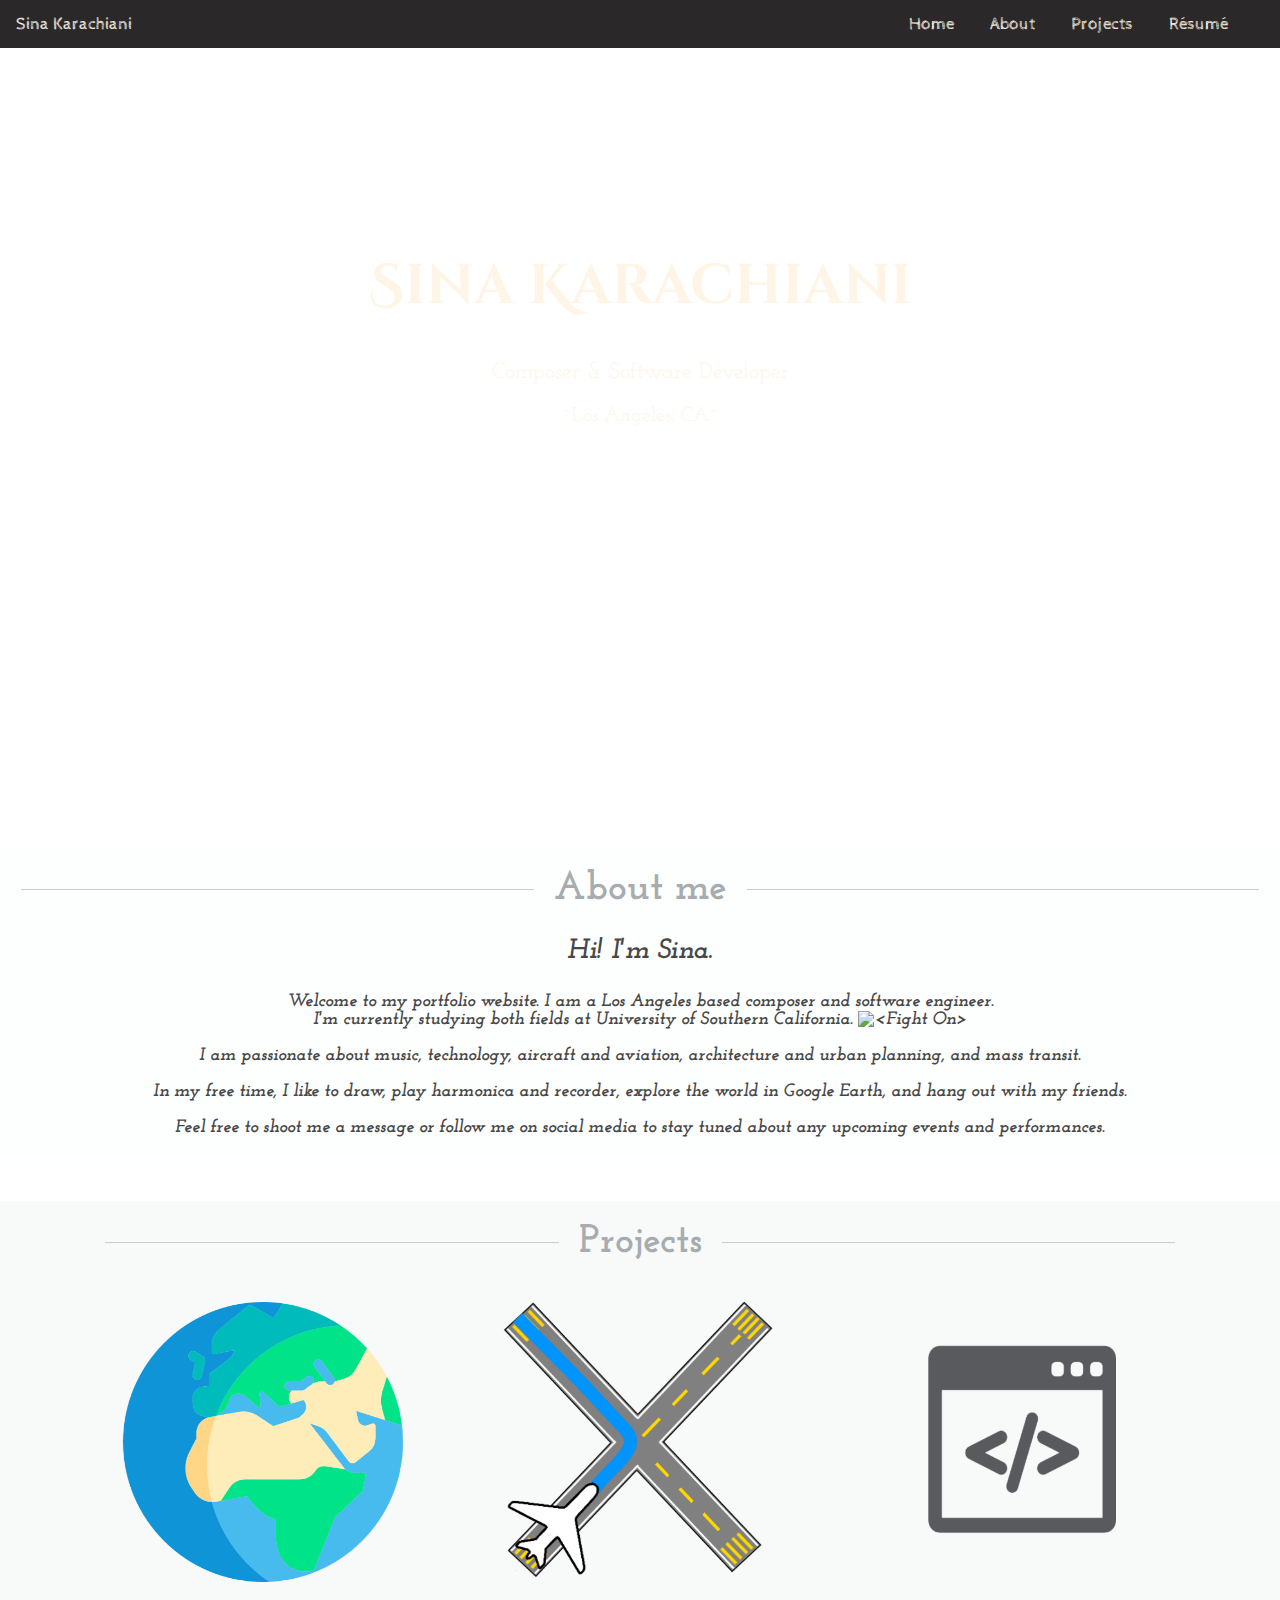
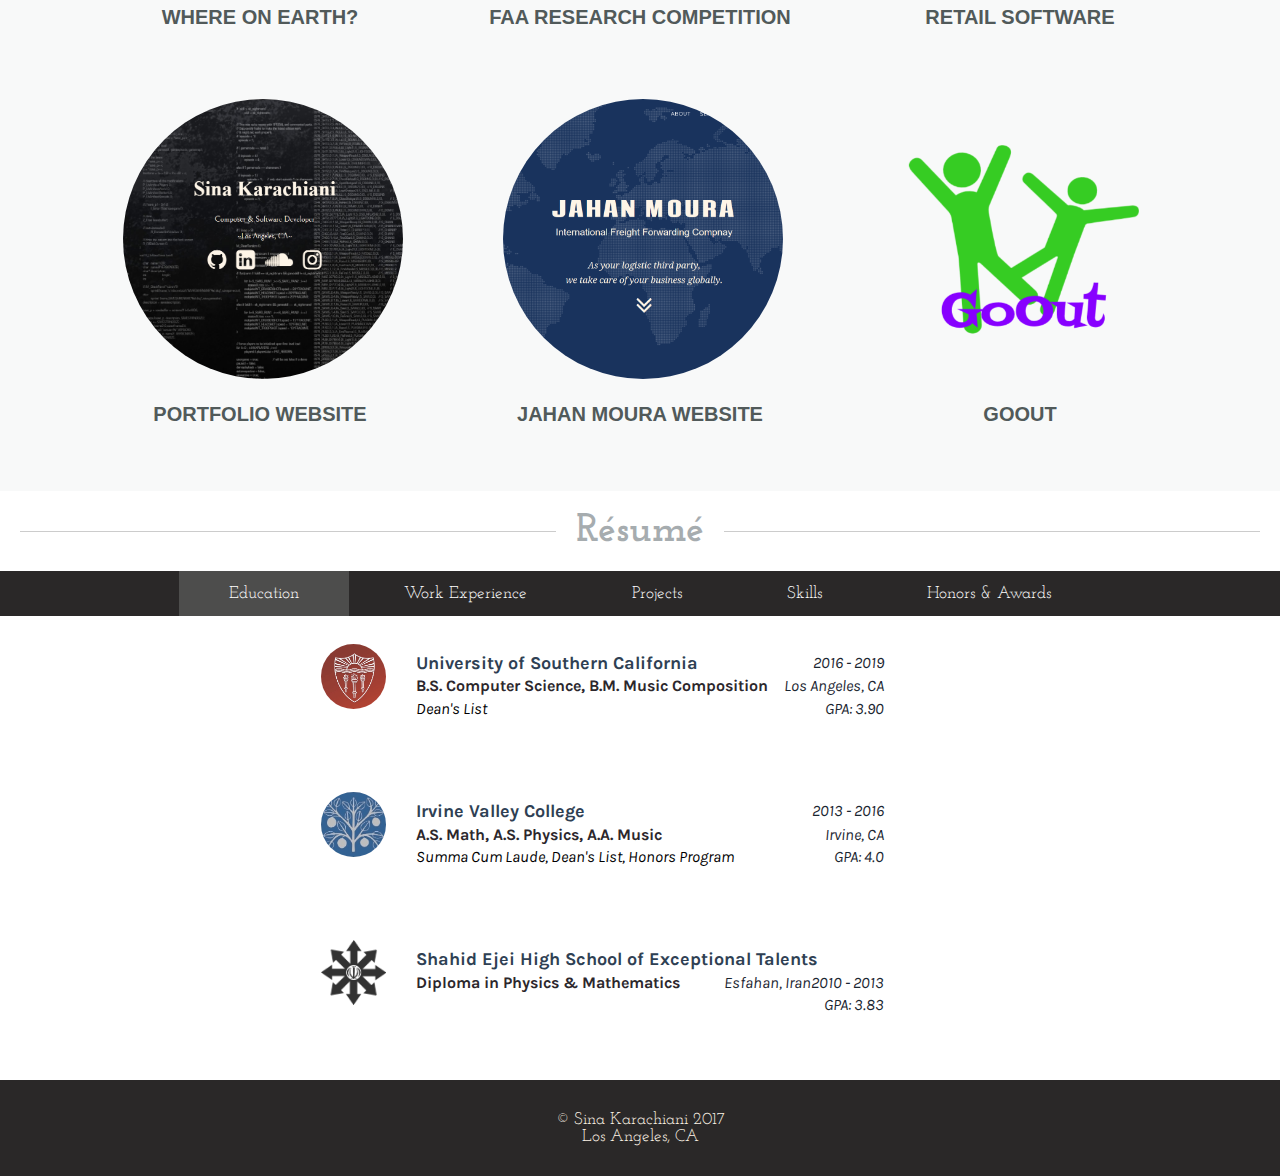
==== index.html @ 31c9e208 "bug fix" ====
<!DOCTYPE html>
<html>

<head>
    <title>Sina Karachiani</title>
    <meta charset="utf-8">
    <link rel="stylesheet" href="assets/bootstrap/css/bootstrap-grid.min.css">
    <link rel="stylesheet" href="assets/css/style.css" />
    <!-- <link rel="stylesheet" href="assets/css/resume.css" /> -->
    <link rel="shortcut icon" href="assets/images/code.ico" />
    <link rel="stylesheet" href="assets/font-awesome/css/font-awesome.min.css">
    <link href="https://fonts.googleapis.com/css?family=Bellefair|Slabo+27px|Karla|Cabin+Sketch|Josefin+Slab|Stardos+Stencil|Cinzel+Decorative" rel="stylesheet">
    <meta name="viewport" content="width=device-width, height=device-height, initial-scale=1">
</head>
<!-- ========================================= Body ============================================ -->
<!-- <script>
function constructionAlert() {
    alert("Hello, thank you for visiting my websit.\nPlease note that this website is still under construction and some features and links are not functional yet, and some contents are missing.");
}
 constructionAlert();
</script> -->

<body>
    <header id="top">
        <!-- Nav Bar -->
        <div class="navbar" id="myTopnav">
            <a href="javascript:void(0);" style="font-size:15px;" class="icon" onclick="hideNavbar">&#9776;</a>
            <!-- Left  -->
            <div class="leftNav">
                <span id="name" style="font-family: 'cabin Sketch', 'Bellefair'"; font-size: 18px; margin-right: 25px;">Sina Karachiani</span>
                <a href="https://github.com/karachia" target="_blank">
                    <i class="fa fa-github" aria-hidden="true"></i>
                </a>
                <a href="https://www.linkedin.com/in/sina-karachiani-5b9b8593/" target="_blank">
                    <i class="fa fa-linkedin-square" aria-hidden="true"></i>
                </a>
                <a href="https://soundcloud.com/sinakarachiani" target="_blank">
                    <i class="fa fa-soundcloud" aria-hidden="true"></i>
                </a>
                <a href="https://www.instagram.com/sina_karachiani/" target="_blank">
                    <i class="fa fa-instagram" aria-hidden="true" style="margin-right: 12px;"></i>
                </a>
            </div>
            <!-- right -->
            <div class="rightNav">
                <a class="transtion" href="#top">Home</a>
                <a class="transtion" href="#about">About</a>
                <!-- <a href="#music">Music</a> -->
                <a class="transtion" href="#projects">Projects</a>
                <a class="transtion" href="#resume">Résumé</a>
                <!-- <a class="transtion" href="#contact">Contact</a> -->
            </div>
        </div>
    </header>
    <!-- Home and the large image -->
    <!-- <section id="home"> -->
    <div class="hero-image" id="home">
        <div class="hero-text">
            <h1 style="font-size:56px; font-family: 'Cinzel Decorative', 'Stardos Stencil', 'serif';">Sina Karachiani</h1>
            <p style="font-size:22px;">Composer &amp; Software Developer</p>
            <p>~Los Angeles, CA~</p>
            <!-- links to other websites -->
            <p>
                <div id="links">
                    <a href="https://github.com/karachia" target="_blank">
                        <i class="fa fa-github" aria-hidden="true"></i>
                    </a>
                    <a href="https://www.linkedin.com/in/sina-karachiani-5b9b8593/" target="_blank">
                        <i class="fa fa-linkedin-square" aria-hidden="true"></i>
                    </a>
                    <a href="https://soundcloud.com/sinakarachiani" target="_blank">
                        <i class="fa fa-soundcloud" aria-hidden="true"></i>
                    </a>
                    <a href="https://www.instagram.com/sina_karachiani/" target="_blank">
                        <i class="fa fa-instagram" aria-hidden="true"></i>
                    </a>
                </div>
            </p>
        </div>
    </div>
    <!-- </section> -->
    <div class="main">
        <!-- ========================== About me =========================== -->
        <section id="about">
            <div id="aboutBody">
                <h2 class="has-lines section">About me</h2>
                <p style="font-size: 28px;">Hi! I'm Sina.</p>
                <p>Welcome to my portfolio website. I am a Los Angeles based composer and software engineer.
                    <br /> I'm currently studying both fields at University of Southern California.
                    <img src="assets/images/victory.png" alt="<Fight On>" height="36" width="36"> </p>
                <p>I am passionate about music, technology, aircraft and aviation, architecture and urban planning, and mass transit. </p>
                <p>In my free time, I like to draw, play harmonica and recorder, explore the world in Google Earth, and hang out with my friends.</p>
                <p>Feel free to shoot me a message or follow me on social media to stay tuned about any upcoming events and performances.</p>
            </div>
        </section>
        <!-- ==================== projects ======================= -->
       <section id="projects">
            <div class="container">       
                <h2 class="has-lines section">Projects</h2>
                <div class="row">
                    <div class="col">
                        <figure class="projImgEffect size" onclick="on('whereOnEarth')">
                            <img src="assets/images/projects/big-earth.png" alt="sample5" height="280" width="280">
                            <figcaption>
                                <h3>website<span>Click for More Details</span></h3>
                            </figcaption>
                        </figure>
                        <p class="project-caption">Where on Earth?</p>
                    </div>
                    <div class="col">
                        <figure class="projImgEffect col size" onclick="on('FAA')">
                            <img src="assets/images/projects/faa.png" alt="sample5" height="280" width="280">
                            <figcaption>
                                <h3>research &amp;<br> Desktop APP<span>Click for More Details</span></h3>
                            </figcaption>
                        </figure>
                        <p class="project-caption">FAA Research Competition</p>
                    </div>
                    <div class="col">
                        <figure class="projImgEffect col size" onclick="on('retail')">
                            <img src="assets/images/projects/software.png" alt="sample5" height="280" width="280" style="border-radius: 50%;">
                            <figcaption>
                                <h3>Desktop App<span>Click for More Details</span></h3>
                            </figcaption>
                        </figure>
                        <p class="project-caption">Retail Software</p>
                    </div>
                </div>
                <div class="row">
                    <div class="col">
                        <figure class="projImgEffect col size" onclick="on('portfolio')">
                            <img src="assets/images/projects/website-square.png" alt="sample5" height="280" width="280" style="border-radius: 50%;">
                            <figcaption>
                                <h3>Website <span>Click for More Details</span></h3>
                            </figcaption>
                        </figure>
                        <p class="project-caption">Portfolio Website</p>
                    </div>
                    <div class="col">
                        <figure class="projImgEffect col size" onclick="on('jahanM')">
                            <img src="assets/images/projects/JM.png" height="280" width="280" style="border-radius: 50%;">
                            <figcaption>
                                <h3>Responsive Website<span>Click for More Details</span></h3>
                            </figcaption>
                        </figure>
                        <p class="project-caption">Jahan Moura Website</p>
                    </div>
                    <div class="col">
                        <figure class="projImgEffect col size" onclick="on('goout')">
                            <img src="assets/images/projects/goout.png"  height="280" width="280">
                            <figcaption>
                                <h3>Mobile App<br>(cross-platform)<span>Click for More Details</span></h3>
                            </figcaption>
                        </figure>
                        <p class="project-caption">GoOut</p>
                    </div>
                </div>
            </div>
        </section>
    </div>
    <!-- ========================== resume =============================== -->
    <section id="resume">
        <h2 class="has-lines section">Résumé</h2>
        <div class="tab">
            <button id="defaultOpen", class="tablinks" style="font-family: 'Josefin Slab'" onclick="openTab(event, 'education')">Education</button>
            <button class="tablinks" onclick="openTab(event, 'work')">Work Experience</button>
            <!--  <button class="tablinks" onclick="openTab(event, 'volunteer')">Volunteer work</button> -->
            <button class="tablinks" onclick="openTab(event, 'resProject')">Projects</button>
            <button class="tablinks" onclick="openTab(event, 'skills')">Skills</button>
            <button class="tablinks" onclick="openTab(event, 'honors')">Honors &amp; Awards</button>
        </div>
        <div class="main">
            <!-- .................... Education .......................... -->
            <div id="education" class="tabcontent">
                <div class="subContent">
                    <a target="_blank" href="http://usc.edu"><img class="logo" src="assets/images/usc.png"></a>
                    <p>
                        <span class="schoolName"><b>University of Southern California</b></span>
                        <span class="right black"><i class="fa fa-calendar" aria-hidden="true"></i> <i>2016 - 2019</i></span>
                        <br/>
                        <span class="degree"><b>B.S. Computer Science, B.M. Music Composition</b></span>
                        <span class="right black"><i class="fa fa-map-marker" aria-hidden="true"></i> <i>Los Angeles, CA</i></span>
                        <br/>
                        <i><span class="info">Dean's List<span class="right black">GPA: 3.90</span></span></i>
                    </p>
                </div>
                <div class="subContent">
                    <a target="_blank" href="http://ivc.edu"><img class="logo" src="assets/images/ivc.png"></a>
                    <p>
                        <span class="schoolName"><b>Irvine Valley College</b></span>
                        <span class="right black"><i class="fa fa-calendar" aria-hidden="true"></i> <i>2013 - 2016</i></span>
                        <br/>
                        <span class="degree"><b>A.S. Math, A.S. Physics, A.A. Music</b></span>
                        <span class="right black"><i class="fa fa-map-marker" aria-hidden="true"></i> <i>Irvine, CA</i></span>
                        <br/>
                        <i><span class="info">Summa Cum Laude, Dean's List, Honors Program<span class="right black">GPA: 4.0</span></span></i>
                    </p>
                </div>
                <div class="subContent">
                    <img class="logo" src="assets/images/nodet.png">
                    <span class="schoolName"><b>Shahid Ejei High School of Exceptional Talents</b></span>
                    <span class="right black"><i class="fa fa-calendar" aria-hidden="true"></i> <i>2010 - 2013</i></span>
                    <br/>
                    <span class="degree"><b>Diploma in Physics &amp; Mathematics</b></span>
                    <span class="right black"><i class="fa fa-map-marker" aria-hidden="true"></i> <i>Esfahan, Iran</i></span>
                    <br/>
                    <i><span class="info"><span class="right black">GPA: 3.83</span></span></i>
                    </p>
                </div>
            </div>
            <!-- ..................... work experience .....................  -->
            <div id="work" class="tabcontent">
                <div class="subContent">
                    <a target="_blank" href="https://www.cs.usc.edu/"><img class="logo" src="assets/images/cs.png"></a>
                    <p>
                        <span class="workTitle"><b>Data Structures Undergraduate TA</b></span>
                        <span class="right"><i class="fa fa-calendar" aria-hidden="true"></i> <i>Spring 2018</i></span>
                        <br/>
                        <span class="degree"><b>USC Viterbi Department of Computer Science</b></span>
                        <span class="right"><i class="fa fa-map-marker" aria-hidden="true"></i> <i>Los Angeles, CA</i></span>
                        <br/>
                        <br/>
                        <i><span class="info">I am responsible for helping students during the labs and office hours, lab checks and grading assignments in our undergraduate Data Structures course (CSCI 104).</span></i>
                        <p>
                            <span class="tech">Skills: &nbsp; &nbsp;</span>
                            <!-- <br/> -->
                            <span class="skill">Teaching</span><span class="skill">Problem Solving</span>
                    </p>
                </div>

                <div class="subContent">
                    <a target="_blank" href="https://itservices.usc.edu/"><img class="logo" src="assets/images/its.png"></a>
                    <p>
                        <span class="workTitle"><b>Application Deployment Engineer</b></span>
                        <span class="right"><i class="fa fa-calendar" aria-hidden="true"></i> <i>Jan. 2017 - Present</i></span>
                        <br/>
                        <span class="degree"><b>USC Information Technology Services</b></span>
                        <span class="right"><i class="fa fa-map-marker" aria-hidden="true"></i> <i>Los Angeles, CA</i></span>
                        <br/>
                        <br/>
                        <i><span class="info">I manage and repackage windows software using InstalledShield. I am responsible for creating unattended software installations for over 500 workstations on campus. I also leverage JScript to modify and configure windows operating systems and applications.</span></i>
                        <p>
                            <span class="tech">Technologies:</span>
                            <br/>
                            <span class="skill">InstallShield</span><span class="skill">JScript</span><span class="skill">VMware</span><span class="skill">VirtualBox</span><span class="skill">Windows Registry</span>
                        </p>
                    </p>
                </div>

                <div class="subContent">
                    <a target="_blank" href="https://imsc.usc.edu/mediaq.html"><img class="logo" src="assets/images/projects/mediaQ.png"></a>
                    <p>
                        <span class="workTitle"><b>App Developer and researcher</b></span>
                        <span class="right"><i class="fa fa-calendar" aria-hidden="true"></i> <i>Fall 2017</i></span>
                        <br/>
                        <span class="degree"><b>USC Integrate Media Systems Center (IMSC)</b></span>
                        <span class="right"><i class="fa fa-map-marker" aria-hidden="true"></i> <i>Los Angeles, CA</i></span>
                        <br/>
                        <br/>
                        <i><span class="info">MediaQ is an online media management framework for
                            collecting, organizing, sharing, and searching user-generated
                            mobile images and videos using automatically tagged geospatial
                            metadata.
                            I am responsible for extending MediaQ’s functionalities to mobile platforms
                            (iOS and android) as well as integrating it with
                            augmented reality on Microsoft HoloLens.</span></i>
                        <p>
                            <span class="tech">Skills: &nbsp; &nbsp;</span>
                            <!-- <br/> -->
                            <span class="skill">iOS</span><span class="skill">Swift</span><span class="skill">Research</span>
                    </p>
                </div>
                <div class="subContent">
                    <a target="_blank" href="https://dornsife.usc.edu/joint-educational-project/"><img class="logo" src="assets/images/usc.png"></a>
                    <p>
                        <span class="workTitle"><b>Educator</b></span>
                        <span class="right"><i class="fa fa-calendar" aria-hidden="true"></i> <i>Fall 2017</i></span>
                        <br/>
                        <span class="degree"><b>USC Dornsife JEP</b></span>
                        <span class="right"><i class="fa fa-map-marker" aria-hidden="true"></i> <i>Los Angeles, CA</i></span>
                        <br/>
                        <br/>
                        <i><span class="info">I teach coding to underrepresented K-12 students in the communities around USC.</span></i>
                        <p>
                            <span class="tech">Skills: &nbsp; &nbsp;</span>
                            <span class="skill">Teaching</span><span class="skill">Computer Science</span>
                        </p>
                    </p>
                </div>
                <div class="subContent">
                    <a target="_blank" href="http://academics.ivc.edu/writingcenter/Pages/default.aspx"><img class="logo" src="assets/images/ivc.png"></a>
                    <p>
                        <span class="workTitle"><b>Student Aide</b></span>
                        <span class="right"><i class="fa fa-calendar" aria-hidden="true"></i> <i>Aug. 2015 – Aug. 2016</i></span>
                        <br/>
                        <span class="degree"><b>Irvine Valley College Writign Center</b></span>
                        <span class="right"><i class="fa fa-map-marker" aria-hidden="true"></i> <i>Irvine, CA</i></span>
                        <br/>
                        <br/>
                        <i><span class="info">In addition to helping students in the Writing Center, my duties included assisting professors with student records, maintaining the center, monitoring students logging in and out, inputting data, and making flyers and announcements, and other clerical duties.</span></i>
                    </p>
                    <p>
                        <span class="tech">Skills: &nbsp; &nbsp;</span>
                        <!--  <br/> -->
                        <span class="skill">Data Entry</span><span class="skill">Clerical Duties</span><span class="skill">Communication</span>
                    </p>
                </div>
                <div class="subContent">
                    <img class="logo" src="assets/images/group.png">
                    <p>
                        <span class="workTitle"><b>Founder and Leader</b></span>
                        <span class="right"><i class="fa fa-calendar" aria-hidden="true"></i> <i>Aug. 2015 – May 2016</i></span>
                        <br/>
                        <span class="degree"><b>Community Music Composition Forum</b></span>
                        <span class="right"><i class="fa fa-map-marker" aria-hidden="true"></i> <i>Irvine, CA</i></span>
                        <br/>
                        <br/>
                        <i><span class="info">I established and organized this forum for interested students, faculty, and community composers to present their musical compositions and acquire feedback during the weekly meetings. Additionally, I organized and prepared presentations and lectures on different musical topics.</span></i>
                    </p>
                    <p>
                        <span class="tech">Skills: &nbsp; &nbsp;</span>
                        <!--  <br/> -->
                        <span class="skill">Leadership</span><span class="skill">Public Speaking</span><span class="skill">Planning</span>
                    </p>
                </div>
                <div class="subContent">
                    <a target="_blank" href="http://students.ivc.edu/asivc/Pages/default.aspx"><img class="logo" src="assets/images/asivc.jpg"></a>
                    <p>
                        <span class="workTitle"><b>Senator of School of the Arts</b></span>
                        <span class="right"><i class="fa fa-calendar" aria-hidden="true"></i> <i>Fall 2015</i></span>
                        <br/>
                        <span class="degree"><b>Irvine Valley College Student Government</b></span>
                        <span class="right"><i class="fa fa-map-marker" aria-hidden="true"></i> <i>Irvine, CA</i></span>
                        <br/>
                        <br/>
                        <i><span class="info">I overviewed and facilitated budget for various programs and organizations on campus, planned and helped to hold events, and communicated with directors and Dean of School of the Arts to address deficiencies to support the school.</span></i>
                    </p>
                    <p>
                        <span class="tech">Skills: &nbsp; &nbsp;</span>
                        <!--  <br/> -->
                        <span class="skill">Communication</span><span class="skill">Leadership</span><span class="skill">Public Speaking</span><span class="skill">Event Planning</span>
                    </p>
                </div>
            </div>
            <!-- ..................... Resume projects .....................  -->
            <div id="resProject" class="tabcontent">
                <div class="list">
                    <img class="logo" src="assets/images/projects/clef.png">
                    <button class="accordion"><b>List of Musical Compositions</b></button>
                    <!-- list of compositions -->
                    <div class="panel">
                        <ul style="list-style: none;">

                            <li class="composition">
                                <span class="compTitle"><b>Miniature Suite for Woodwinds</b></span>
                                <span class="right"><i class="fa fa-calendar" aria-hidden="true"></i> <i>Nov. 2017</i></span>
                                <br/>
                                <span class="instrumentation">Woodwind Quartet</span>
                                <span class="right"><i class="fa fa-clock-o" aria-hidden="true"></i> <i>5'</i></span>
                            </li>
                            <hr>
                             <li class="composition">
                                <span class="compTitle"><b>The Evil Witch Awakens!</b></span>
                                <span class="right"><i class="fa fa-calendar" aria-hidden="true"></i> <i>Oct. 2017</i></span>
                                <br/>
                                <span class="instrumentation">for Mixed ensemble</span>
                                <span class="right"><i class="fa fa-clock-o" aria-hidden="true"></i> <i>3'</i></span>
                            </li>
                            <hr>
                            <li class="composition">
                                <span class="compTitle"><b>Wanderer of Lonely City Streets</b></span>
                                <span class="right"><i class="fa fa-calendar" aria-hidden="true"></i> <i>Mar. 2017</i></span>
                                <br/>
                                <span class="instrumentation">for Brass Ensemble</span>
                                <span class="right"><i class="fa fa-clock-o" aria-hidden="true"></i> <i>7' 40"</i></span>
                            </li>
                            <hr>
                            <li class="composition">
                                <span class="compTitle"><b>The Persistence of Memory</b></span>
                                <span class="right"><i class="fa fa-calendar" aria-hidden="true"></i> <i>Nov. 2016</i></span>
                                <br/>
                                <span class="instrumentation">for Piano Solo</span>
                                <span class="right"><i class="fa fa-clock-o" aria-hidden="true"></i><i> 12' 30"</i></span>
                            </li>
                            <hr>
                            <li class="composition">
                                <span class="compTitle"><b>And the Sun Rises Again</b></span>
                                <span class="right"><i class="fa fa-calendar" aria-hidden="true"></i> <i>Mar. 2016</i></span>
                                <br/>
                                <span class="instrumentation">for Brass Ensemble</span>
                                <span class="right"><i class="fa fa-clock-o" aria-hidden="true"></i><i> 7'</i></span>
                                <br/>
                                <span>Based on the song <i>“Falling Slowly”</i> from the musical <i>Once</i></span>
                            </li>
                            <hr>
                            <li class="composition">
                                <span class="compTitle"><b>The Grove Runner</b></span>
                                <span class="right"><i class="fa fa-calendar" aria-hidden="true"></i> <i>Jan. 2016</i></span>
                                <br/>
                                <span class="instrumentation">for A Clarinet, 2 Bb trumpets, Trombone, and Piano </span>
                                <span class="right"><i class="fa fa-clock-o" aria-hidden="true"></i> <i>3' 45"</i></span>
                            </li>
                            <hr>
                            <li class="composition">
                                <span class="compTitle"><b>Brass Quintet</b></span>
                                <span class="right"><i class="fa fa-calendar" aria-hidden="true"></i> <i>Jun. 2015</i></span>
                                <br/>
                                <!-- <span class="instrumentation">for Brass Quintet</span> -->
                                <span class="right"><i class="fa fa-clock-o" aria-hidden="true"></i> <i>5' 40"</i></span>
                                <br/>
                            </li>
                            <hr>
                            <li class="composition">
                                <span class="compTitle"><b>Breathing of Night</b></span>
                                <span class="right"><i class="fa fa-calendar" aria-hidden="true"></i> <i>Feb. 2015</i></span>
                                <br/>
                                <span class="instrumentation">for Wind Symphony</span>
                                <span class="right"><i class="fa fa-clock-o" aria-hidden="true"></i> <i>4' 40"</i></span>
                            </li>
                            <hr>
                            <li class="composition">
                                <span class="compTitle"><b>Green Eggs and Ham</b></span>
                                <span class="right"><i class="fa fa-calendar" aria-hidden="true"></i> <i>Nov. 2014</i></span>
                                <br/>
                                <span class="instrumentation">for SATB Choir</span>
                                <span class="right"><i class="fa fa-clock-o" aria-hidden="true"></i> <i>2'</i></span>
                                <br/>Text by Dr. Seuss </span>
                                <span>In collaboration with Mr. Nguyen</span>
                            </li>
                            <hr>
                            <li class="composition">
                                <span class="compTitle"><b>A Dreamer's Reveries</b></span>
                                <span class="right"><i class="fa fa-calendar" aria-hidden="true"></i> <i>Oct. 2014</i></span>
                                <br/>
                                <span class="instrumentation">for Wind Symphony</span>
                                <span class="right"><i class="fa fa-clock-o" aria-hidden="true"></i> <i>10' 30"</i></span>
                            </li>
                            <hr>
                            <li class="composition">
                                <span class="compTitle"><b>Sonata for Contrabass and Piano</b></span>
                                <span class="right"><i class="fa fa-calendar" aria-hidden="true"></i> <i>Apr. 2014</i></span>
                                <br/>
                                <span class="right"><i class="fa fa-clock-o" aria-hidden="true"></i> <i>10' 30"</i></span>
                                <br/>
                                <ul style="list-style: none;">
                                    <li>
                                        <span class="instrumentation">&nbsp; &nbsp; &nbsp; &nbsp; &nbsp;
                                Movement I
                                </span>
                                        <span class="right" style="margin-right: 120px;"><i class="fa fa-clock-o" aria-hidden="true"></i> <i>8' 10"</i></span>
                                    </li>
                                    <li>
                                        <span class="instrumentation">&nbsp; &nbsp; &nbsp; &nbsp; &nbsp;
                                Movement II
                                </span>
                                        <span class="right" style="margin-right: 120px;"><i class="fa fa-clock-o" aria-hidden="true"></i><i> 6' 10"</i></span>
                                    </li>
                                    <li>
                                        <span class="instrumentation">&nbsp; &nbsp; &nbsp; &nbsp; &nbsp;
                                Movement III
                                </span>
                                        <span class="right" style="margin-right: 120px;"><i class="fa fa-clock-o" aria-hidden="true"></i> <i>5' 30"</span>
                                        </i>
                                </ul>
                                </li>
                                <hr>
                                <li class="composition">
                                    <span class="compTitle"><b>Trashcan Lives</b></span>
                                    <span class="right"><i class="fa fa-calendar" aria-hidden="true"></i> <i>Nov. 2013</i></span>
                                    <br/>
                                    <span class="instrumentation">for SATB Choir</span>
                                    <span class="right"><i class="fa fa-clock-o" aria-hidden="true"></i> <i>2' 40"</i></span>
                                    <br/>Text by Charles Bukowski</span>
                                </li>
                                <hr>
                                <li class="composition">
                                    <span class="compTitle"><b>Orchestral Overture</b></span>
                                    <span class="right"><i class="fa fa-calendar" aria-hidden="true"></i> <i>Nov. 2013</i></span>
                                    <br/>
                                    <!-- <span class="instrumentation">for SATB Choir</span> -->
                                    <span class="right"><i class="fa fa-clock-o" aria-hidden="true"></i> <i>7' 10"</i></span>
                                    <br/>
                                </li>
                                <hr>
                                <li class="composition">
                                    <span class="compTitle"><b>Dance of the Brash Woman</b></span>
                                    <span class="right"><i class="fa fa-calendar" aria-hidden="true"></i> <i>May 2013</i></span>
                                    <br/>
                                    <span class="instrumentation">for Orchestra</span>
                                    <span class="right"><i class="fa fa-clock-o" aria-hidden="true"></i> <i>2' 10"</i></span>
                                </li>
                        </ul>
                    </div>
                </div>
                <hr>
                <div class="subContent">
                    <img class="logo" src="assets/images/projects/JM.png">
                    <p>
                        <span class="workTitle"><b>Jahan Moura</b></span>
                        <span class="right"><i class="fa fa-calendar" aria-hidden="true"></i> <i>Dec. 2017</i></span>
                        <br/>
                        <span class="degree"><b>Responsive Website</b></span> &nbsp;
                        <!--  <span class="right"><i class="fa fa-user" aria-hidden="true"></i> Prof. Michael Crowly</span>  -->
                         <a target="_blank" href="https://github.com/karachia/JahanMoura"><i class="fa fa-github" aria-hidden="true"></i></a>
                        <br/>
                        <br/>
                        <i><span class="info">Designed and implemented a responsive website for Jahan Moura International Freight Forwarding Company.
                        <!-- <span class="more"><a href="#"> <i>Read more here.&gt;&gt;</i></a>
                        </span> -->
                        </span>
                        </i>
                    </p>
                    <p>
                        <span class="tech">Technologies/Skills: &nbsp; &nbsp;</span>
                        <br/>
                        <span class="skill">HTML</span><span class="skill">CSS</span><span class="skill">JavaScript</span><span class="skill">Bootstrap</span><span class="skill">Git</span>
                    </p>
                </div>
                <div class="subContent">
                    <img class="logo" src="assets/images/projects/goout.png">
                    <p>
                        <span class="workTitle"><b>GoOut</b></span>
                        <span class="right"><i class="fa fa-calendar" aria-hidden="true"></i> <i>Fall 2017</i></span>
                        <br/>
                        <span class="degree"><b>Cross-platform Mobile App</b></span>
                        <!--  <span class="right"><i class="fa fa-user" aria-hidden="true"></i> Prof. Michael Crowly</span>  -->
                        <br/>
                        <br/>
                        <i><span class="info">Designed and implemented a cross-platform mobile app for iOS and android
                        which displays the ongoing and upcoming events near the user on a map. Users can also create, search for,
                        and follow events as well as people and organizations to stay up to date with their events.
                       <!--  <span class="more"><a href="#"> <i>Read more here.&gt;&gt;</i></a>
                        </span> -->
                        </span>
                        </i>
                    </p>
                    <p>
                        <span class="tech">Technologies/Skills: &nbsp; &nbsp;</span>
                        <br/>
                        <span class="skill">Java</span><span class="skill">Ionic</span><span class="skill">TypeScript</span><span class="skill">AngularJS</span><span class="skill">Git</span>
                    </p>
                </div>


                <div class="subContent">
                    <a target="_blank" href="http://vsgc.odu.edu/ACRPDesignCompetition/Competition_Winners.htm"><img class="logo" src="assets/images/projects/faa.png"></a>
                    <p>
                        <span class="workTitle"><b>T.A.X.I.</b></span>
                        <span class="right"><i class="fa fa-calendar" aria-hidden="true"></i> <i>Spring 2017</i></span>
                        <br/>
                        <span class="degree"><b>Airport Cooperative Research Program</b> &nbsp;<a target="_blank" href="http://vsgc.odu.edu/ACRPDesignCompetition/Competition_Winners.html"><i class="fa fa-external-link" aria-hidden="true"></i></a></span>
                        <span class="right"><i class="fa fa-trophy" aria-hidden="true"></i> 2<sup>nd</sup> Place Winner</span>
                        <!--  <span class="right"><i class="fa fa-user" aria-hidden="true"></i> Prof. Michael Crowly</span>  -->
                        <br/>
                        <br/>
                        <i><span class="info">I worked in a team of ten, under the mentorship of Prof. Michael Crowly, to design a system for air traffic controllers to increase the efficiency and runway safety. I helped with designing the architecture of the software as well as the front end design. Our design, T.A.X.I. (Tower ASDE-X Improvement), won the second place in "Runway Safety/Runway Incursions/Runway Excursions" category. <!-- <span class="more"><a href="#"> <i>Read more here.&gt;&gt;</i></a>
                        </span> -->
                        </span>
                        </i>
                    </p>
                    <p>
                        <span class="tech">Technologies/Skills: &nbsp; &nbsp;</span>
                        <!-- <br/> -->
                        <span class="skill">Java</span><span class="skill">GitHub</span><span class="skill">Air Traffic Control</span><span class="skill">Aviation</span>
                    </p>
                </div>
                <div class="subContent">
                    <a target="_blank" href="https://karachia.github.io/portfolioWebsite/"><img class="logo" src="assets/images/projects/website-square.png"></a>
                    <p>
                        <span class="workTitle"><b>Portfolio Website</b></span>
                        <span class="right"><i class="fa fa-calendar" aria-hidden="true"></i> <i>Summer 2017</i></span>
                        <br/>
                        <a target="_blank" href="https://karachia.github.io/portfolioWebsite/"><i class="fa fa-external-link" aria-hidden="true"></i></a> &nbsp; &nbsp;
                        <a target="_blank" href="https://github.com/karachia/portfolioWebsite"><i class="fa fa-github" aria-hidden="true"></i></a>
                        <br/>
                        <br/>
                        <i><span class="info">I built this website from the ground up (no templates) to better learn webdevelopment. Currently, the work is still in progress and some features may not be fucntional.<!-- <span class="more"><a href="#"> Read more here.&gt;&gt;</a>
                        </span> -->
                        </span>
                        </i>
                    </p>
                    <p>
                        <span class="tech">Technologies: </span>
                        <br/>
                        <span class="skill">HTML</span><span class="skill">CSS</span><span class="skill">JavaScript</span><span class="skill">Google Maps APIs</span><span class="skill">Twitter Bootstrap</span>
                    </p>
                </div>
                <div class="subContent">
                    <a target="_blank" href="https://karachia.github.io/WhereOnEarth/"><img class="logo" src="assets/images/projects/big-earth.png"></a>
                    <p>
                        <span class="workTitle"><b>Where on Earth?</b></span>
                        <span class="right"><i class="fa fa-calendar" aria-hidden="true"></i> <i>Summer 2017</i></span>
                        <br/>
                        <a target="_blank" href="https://karachia.github.io/WhereOnEarth/"><i class="fa fa-external-link" aria-hidden="true"></i></a> &nbsp; &nbsp;
                        <a target="_blank" href="https://github.com/karachia/WhereOnEarth"><i class="fa fa-github" aria-hidden="true"></i></a>
                        <br/>
                        <br/>
                        <i><span class="info">This is the first website I made in order to teach myself basics of web development. You can find out where the location of geographical coordinates is using this website.<!-- <span class="more"><a href="#"> Read more here.&gt;&gt;</a>
                        </span> -->
                        </span>
                        </i>
                    </p>
                    <p>
                        <span class="tech">Technologies: &nbsp; &nbsp;</span>
                        <!-- <br/> -->
                        <span class="skill">HTML</span><span class="skill">CSS</span><span class="skill">JavaScript</span><span class="skill">Google Maps APIs</span>
                    </p>
                </div>
                <div class="subContent">
                    <a target="_blank" href="#"><img class="logo" src="assets/images/projects/software.png"></a>
                    <p>
                        <span class="workTitle"><b>Retail Software</b></span>
                        <span class="right"><i class="fa fa-calendar" aria-hidden="true"></i> <i>Spring 2017</i></span>
                        <br/>
                        <br/>
                        <i><span class="info">Written with C++ and QT, this software resembles a retail application with numerous abilities such creating user accounts, user login/log out, user's cart, searching for and sorting the result of products, reviewing the products as well as getting recommendations to purchase products. The source code for this software is private. Please send me an email if you would like to see the source code. <!-- <span class="more"><a href="#"> Read more here.&gt;&gt;</a>
                        </span> -->
                        </span>
                        </i>
                    </p>
                    <p>
                        <span class="tech">Technologies:</span>
                        <br/>
                        <span class="skill">C++</span><span class="skill">Qt</span><span class="skill">VirtualBox</span><span class="skill">Ubuntu</span><span class="skill">GDB</span><span class="skill">GitHub</span>
                    </p>
                </div>
                <div class="subContent">
                    <a target="_blank" href="http://teamoc2015.com/"><img class="logo" src="assets/images/projects/teamoc.jpg"></a>
                    <p>
                        <span class="workTitle"><b>Department of Energy Solar Decathlon</b></span>
                        <span class="right"><i class="fa fa-calendar" aria-hidden="true"></i> <i>Sept. 2014 – Sept. 2015</i></span>
                        <br/>
                        <span class="degree"><b>Team Orange County, <i>Casa Del Sol </i></b></span> &nbsp;<a target="_blank" href="http://teamoc2015.com/"><i class="fa fa-external-link" aria-hidden="true"></i></a>
                        <br/>
                        <br/>
                        <i><span class="info">I worked in a large team of about 100 in both the design phase and construction of a net-zero sustainable house. I specifically worked n the lighting and architectural design of the house and implemented the plumbing system during construction. We competed in various contests in the Solar Decathlon 2015  international competition and scored 2nd for the engineering contest. <!-- <span class="more"><a href="#"> <i>Read more here.&gt;&gt;</i></a>
                        </span> -->
                        </span>
                        </i>
                    </p>
                    <p>
                        <span class="tech">Skills: &nbsp; &nbsp;</span>
                        <!-- <br/> -->
                        <span class="skill">Architecture</span><span class="skill">Construction</span><span class="skill">Lighting</span><span class="skill">Plumbing</span>
                    </p>
                </div>
                <div class="subContent">
                    <a target="_blank" href="#"><img class="logo" src="assets/images/projects/software.png"></a>
                    <p>
                        <span class="workTitle"><b>Arabic Learning Application</b></span>
                        <span class="right"><i class="fa fa-calendar" aria-hidden="true"></i> <i>Summer 2010</i></span>
                        <br/>
                        <br/>
                        <i><span class="info">I built this app with Flash as an extra-credit project for my middle school Arabic course.<span class="more"><!-- <a href="#"> Read more here.&gt;&gt;</a>
                        </span> -->
                        </span>
                        </i>
                    </p>
                    <p>
                        <span class="tech">Technologies: &nbsp; &nbsp;</span>
                        <span class="skill">Flash</span>
                    </p>
                </div>
            </div>
        </div>
        <!-- ....................... skills ........................... -->
        <div id="skills" class="tabcontent">
            <div class="subContent">
                <p>
                    <span class="tech">Programming Languages:</span>
                    <br/>
                    <span class="skill">C</span><span class="skill">C++</span><span class="skill">Java</span><span class="skill">JavaScript</span><span class="skill">TypeScript</span><span class="skill">HTML</span><span class="skill">CSS</span><span class="skill">MATLAB</span>
                    <br/>
                    <br/>
                </p>
                <p>
                    <span class="tech">Technologies:</span>
                    <br/>
                    <span class="skill">Git/GitHub</span><span class="skill">Google Maps API</span><span class="skill">Bootstrap</span>
                    <span class="skill">JDBC</span> <span class="skill">AJAX</span> <span class="skill">RMI</span><span class="skill">Ionic Framework</span>
                    <span class="skill">InstallShield</span><span class="skill">Maple</span><span class="skill">Adobe Flash</span><span class="skill">VirtualBox</span><span class="skill">VMware</span>
                    <span class="skill">Finale</span><span class="skill">Dorico</span><span class="skill">MS Office</span>
                    <br/>
                    <br/>
                </p>
                <p>
                    <span class="tech">Platforms:</span>
                    <br/>
                    <span class="skill">Windows</span><span class="skill">macOS</span><span class="skill">Linux</span><span class="skill">Web</span>
                    <br/>
                    <br/>
                </p>
                <p>
                    <span class="tech">Musical Skills:</span>
                    <br/>
                    <span class="skill">Composition</span><span class="skill">Orchestration</span><span class="skill">Arrangement</span><span class="skill">Film/Video Game Scoring</span> <span class="skill">Piano</span>
                    <br/>
                    <br/>
                </p>
                <p>
                    <span class="tech">Areas of Interest:</span>
                    <br/>
                    <span class="skill">Aerospace</span><span class="skill">Mass Transit</span><span class="skill">Urban Planning</span><span class="skill">Software Development</span><span class="skill">Music</span><span class="skill">Architecture</span>
                    <br/>
                    <br/>
                </p>
            </div>
        </div>
        <!-- ......................... Honors ......................... -->
        <div id="honors" class="tabcontent">
            <div class="subContent">
                <p>
                    <span class="degree"><b>2nd Place in FAA Design Competition</b></span>
                    <span class="right"><i class="fa fa-calendar" aria-hidden="true"></i> <i>2017</i></span>
                    <br/>
                    <br/>
                    <span class="degree"><b>Saddleback Kiwanis Foundation Scholarship</b></span>
                    <span class="right"><i class="fa fa-calendar" aria-hidden="true"></i> <i>2016</i></span>
                    <br/>
                    <br/>
                    <span class="degree"><b>ASIVC Academic Excellence Scholarship</b></span>
                    <span class="right"><i class="fa fa-calendar" aria-hidden="true"></i> <i>2016</i></span>
                    <br/>
                    <br/>
                    <span class="degree"><b>ASIVC Computer Science and Engineering Scholarship</b></span>
                    <span class="right"><i class="fa fa-calendar" aria-hidden="true"></i> <i>2016</i></span>
                    <br/>
                    <br/>
                    <span class="degree"><b>ASIVC Fine Arts Scholarship</b></span>
                    <i><span class="right"><i class="fa fa-calendar" aria-hidden="true"></i> 2016</span>
                    <br/><span class="right">2015</span></i>
                    <br/>
                    <br/>
                    <span class="degree"><b>Tonya Reed Gardner Endowed Music Scholarship</b></span>
                    <span class="right"><i class="fa fa-calendar" aria-hidden="true"></i> <i>2016</i></span>
                    <br/>
                    <br/>
                    <span class="degree"><b>Ikemi-Murakami Music Scholarship</b></span>
                    <i><span class="right"><i class="fa fa-calendar" aria-hidden="true"></i> 2015</span>
                    <br/><span class="right">2014</span></i>
                    <br/>
                    <br/>
                    <span class="degree"><b>Follett College Stores Corporation Scholarship</b></span>
                    <span class="right"><i class="fa fa-calendar" aria-hidden="true"></i> <i>2015</i></span>
                    <br/>
                    <br/>
                    <span class="degree"><b>Rosemount-Emerson Process Scholarship</b></span>
                    <span class="right"><i class="fa fa-calendar" aria-hidden="true"></i> <i>2014</i></span>
                    <br/>
                    <br/>
                    <span class="degree"><b>1st place in MACCC State Music Composition Competition</b></span>
                    <span class="right"><i class="fa fa-calendar" aria-hidden="true"></i> <i>2014</i></span>
                    <br/>
                    <br/>
                </p>
            </div>
        </div>
    </section>

    <!-- ========================= Contact Form ==================================== -->
    <!-- <section id="contact" class="main">
        <h2 class="has-lines section">Contact me</h2>
        <div class="row">
          <div class="col-lg-12">
            <form id="contactForm" name="sentMessage" novalidate>
              <div class="row">
                <div class="col-md-6">
                  <div class="form-group">
                    <input class="form-control" id="name" type="text" placeholder="Your Name *" required data-validation-required-message="Please enter your name.">
                    <p class="help-block text-danger"></p>
                  </div>
                  <div class="form-group">
                    <input class="form-control" id="email" type="email" placeholder="Your Email *" required data-validation-required-message="Please enter your email address.">
                    <p class="help-block text-danger"></p>
                  </div>
                  <div class="form-group">
                    <input class="form-control" id="phone" type="tel" placeholder="Your Phone *" required data-validation-required-message="Please enter your phone number.">
                    <p class="help-block text-danger"></p>
                  </div>
                </div>
                <div class="col-md-6">
                  <div class="form-group">
                    <textarea class="form-control" id="message" placeholder="Your Message *" required data-validation-required-message="Please enter a message."></textarea>
                    <p class="help-block text-danger"></p>
                  </div>
                </div>
                <div class="clearfix"></div>
                <div class="col-lg-12 text-center">
                  <div id="success"></div>
                  <button id="sendMessageButton" class="btn btn-primary btn-xl text-uppercase" type="submit">Send Message</button>
                </div>
              </div>
            </form>
          </div>
        </div>
      </div>
    </section> -->

    <!-- ==================== Modals =========================== -->
    <!-- onclick="off('whereOnEarth', 'contentArea1')" -->
    <article id="whereOnEarth" class="overlay hidden" >
        <div class="overlayPanel"> 
        <br><br><br>
        <button class="close-button right" onclick="closeButton('whereOnEarth')">&times;</button>
        <p class="overlayContent">Where on Earth
        <br/>Details will be added soon...
        </p>
        </div>
       
    </article>

    <article id="FAA" class="overlay hidden">
        <div class="overlayPanel"><br><br><br>
            <button class="close-button right" onclick="closeButton('FAA')">&times;</button>
            <p class="overlayContent">FAA
                <br/>Details will be added soon...
            </p>
            <div class="overlay-images">

            </div>

        </div>
    </article>

    <article id="retail" class="overlay hidden">
        <div class="overlayPanel">
        <br><br><br>
        <button class="close-button right" onclick="closeButton('retail')">&times;</button>
            <h2 class="overlayContent">Retail Software</h2>
            <p class="overlayContent">
                This project is written in C++ and GUI has been implemented using QT 4.8.

            </p>
            <br>
            <div class="overlay-images">
                <!-- <img src="assets/images/projects/retail_all.png" width="50%"> -->
                <!-- <img src="assets/images/projects/retail_login.png"> -->
            </div>
        </div>
    </article>

    <article id="portfolio" class="overlay hidden">
        <div class="overlayPanel">
        <br><br><br>
        <button class="close-button right" onclick="closeButton('portfolio')">&times;</button>
            <p class="overlayContent">Portfolio
            <br/>Details will be added soon...
            </p>
        </div>  
    </article>

    <article id="goout" class="overlay hidden">
        <div class="overlayPanel">
        <br><br><br>
        <button class="close-button right" onclick="closeButton('goout')">&times;</button>
            <p class="overlayContent">GoOut
            <br/>Details will be added soon...
            </p>
        </div>  
    </article>

    <article id="jahanM" class="overlay hidden">
        <div class="overlayPanel">
        <br><br><br>
        <button class="close-button right" onclick="closeButton('jahanM')">&times;</button>
            <p class="overlayContent">JM
            <br/>Details will be added soon...
            </p>
        </div>  
    </article>

 <!--    <article id="overlay">
        <p>FAA</p>
    </article> -->
    <!-- Different Resume Style -->
    <!--     <div class="container theme-cactus">
        <h2>Left side tabs</h2>
        <div class="ui-tabgroup left-side">
            <input class="ui-tab1" type="radio" id="tgroup_c2_tab1" name="tgroup_c2" checked />
            <input class="ui-tab2" type="radio" id="tgroup_c2_tab2" name="tgroup_c2" />
            <input class="ui-tab3" type="radio" id="tgroup_c2_tab3" name="tgroup_c2" />
            <input class="ui-tab4" type="radio" id="tgroup_c2_tab4" name="tgroup_c2" />
            <input class="ui-tab5" type="radio" id="tgroup_c2_tab5" name="tgroup_c2" />
            <div class="ui-tabs">
                <label class="ui-tab1" for="tgroup_c2_tab1">Education</label>
                <label class="ui-tab2" for="tgroup_c2_tab2">Work Experience</label>
                <label class="ui-tab3" for="tgroup_c2_tab3">Projects</label>
                <label class="ui-tab4" for="tgroup_c2_tab4">
                    </i>skills</label>
                <label class="ui-tab5" for="tgroup_c2_tab45">
                    </i>Honors &amp; Awards</label>
            </div>
            <div class="ui-panels">
                <div class="ui-tab1">
                    <div id="education" class="tabcontent">
                    </div>
                </div>
            </div>
            <div class="ui-tab2">
                
            </div>
            <div class="ui-tab3">
                <h3>Not much here</h3>
                <p>...</p>
            </div>
            <div class="ui-tab4">
            </div>
        </div>
    </div>
    </div>
    <section id="contact" class="main"></section>
 -->
    <!-- <section id="music"><h2>Music</h2></section> -->
    <!-- <section id="education"><h2>Education</h2></section>

  <section id="projects"><h2>Projects</h2></section>

  <section id="skills"></section>

  <section id="work"><h2>Work Experience</h2></section>

  <section id="contact"></section> -->
    <!-- where map goes -->
    <div id="map"></div>


    <!-- JS file links -->
    <script src="vendor/jquery/jquery.min.js"></script>
    <script src="assets/bootstrap/js/bootstrap.bundle.js"></script>

    <!-- Plugin JavaScript -->
    <script src="vendor/jquery-easing/jquery.easing.min.js"></script>

    <!-- custom -->
    <script src="assets/js/main.js"></script>
    <!-- footre -->
    <footer id="footer" class="main">
        <p class="copyright">&copy; Sina Karachiani 2017 <br/> Los Angeles, CA</p>
    </footer>
</body>

</html>
---- assets/css/style.css ----
* {
    box-sizing: border-box;
}

hr {
    margin: 0;
    padding: 0;
}

body,
html {
    height: 100%;
    margin: 0;
}

.section {
    margin: 20px;
    padding: 0px;
}

h2.section {
    font-family: 'Josefin Slab', Bellefair;
    font-size: 40px;
    color: #A6ACAF;
    font-style: normal;
    /*text-align: center;*/
}

#home {
    padding-top: 16px;
    padding-bottom: 0px;
    margin-bottom: 0px;
    margin-top: 48px;
    height: 800px;
}

.right {
    float: right;
}


sup {
    vertical-align: super;
    font-size: smaller;
}
.transition:active{
    -webkit-transition: width 3s; /* For Safari 3.1 to 6.0 */
    transition : width 3s;
}

.has-lines {
    display: -webkit-box;
    display: -ms-flexbox;
    display: flex;
    -webkit-box-align: center;
    -ms-flex-align: center;
    align-items: center;
    text-align: center;
    -webkit-box-pack: center;
    -ms-flex-pack: center;
    justify-content: center;
}

.has-lines:before,
.has-lines:after {
    content: '';
    -webkit-box-flex: 1;
    -ms-flex-positive: 1;
    flex-grow: 1;
    height: 1px;
    background: #ccc;
    min-width: 20px;
    display: inline-block;
    vertical-align: middle;
}

.has-lines:before {
    margin-right: 20px;
}

.has-lines:after {
    margin-left: 20px;
}

.skill {
    border: 1px solid #50a9d1;
    margin-right: 10px;
    /*text-transform: uppercase;*/
    font-weight: 500;
    width: auto;
    display: inline-block;
    font-size: 12px;
    line-height: 1.33333em;
    padding: 7px 18px;
    margin-top: 0.8em;
    -webkit-border-radius: 8px;
    -moz-border-radius: 8px;
    -ms-border-radius: 8px;
    -o-border-radius: 8px;
    border-radius: 8px;
}

.tech {
    /*font-family: 'Karla', sans-serif;*/
    font-size: 14px;
    color: #444444;
    font-weight: 700;
}




/*=======================Fixed navbar=================*/


/* Add a black background color to the top navigation */

.navbar {
    font-family: 'cabin sketch', serif;
    background-color: #2A2828;
    overflow: hidden;
    position: fixed;
    top: 0;
    width: 100%;
    display: block;
    color: #FEF5E7;
    text-align: center;
    padding: 14px 16px;
    font-size: 17px;
    z-index: 99 !important;
    /*opacity: 0.7;*/
}

.rightNav {
    float: right;
    margin-right: 20px;
}

.leftNav {
    float: left;
    /*margin-right: 10px;*/
}




/* Style the links inside the navigation bar */

.navbar a {
    color: #FEF5E7;
    text-decoration: none;
    text-align: center;
    /*
    float: left;
    font-size: 17px;
    display: block;*/
}

.rightNav a {
    padding: 14px 16px;
}

.leftNav a {
    padding: 14px 10px;
}




/* Change the color of links on hover */

.navbar a:hover {
    background-color: #FEF5E7;
    color: black;
}

.navbar .icon {
    display: none;
}




/* Add a color to the active/current link */

.navbar a.active {
    background-color: #4CAF50;
    color: white;
}




/*=================responsive navbar=====================*/

@media screen and (max-width: 700px) {
    .navbar a {
        display: none;
    }
    .navbar a.icon {
        float: right;
        display: block;
    }
    #name {
        visibility: hidden;
    }
}

@media screen and (max-width: 700px) {
    .navbar.responsive {
        position: relative;
    }
    .navbar.responsive .icon {
        position: absolute;
        right: 0;
        top: 0;
    }
    .navbar.responsive a {
        float: none;
        display: block;
        text-align: left;
    }
    #name {
        visibility: hidden;
    }
}

.main {
    margin: 0px;
    padding: 0px;


    /*padding-top: 16px;
  margin-top: 49px;
  height: 800px; */
}




/*=================Cover image=========================*/

.hero-image {
    background-image: url("code-wallpaper-2.jpg");
    height: 50%;
    width: 100%;
    background-position: center;
    background-repeat: no-repeat;
    background-size: cover;
    position: relative;
}

.hero-text {
    font-family:'Josefin Slab', 'Bellefair', serif, "Source Sans Pro";
    font-size: 20px;
    text-align: center;
    position: absolute;
    top: 40%;
    left: 50%;
    transform: translate(-50%, -50%);
    color: #FEF5E7;
}



/*.hero-text button {
    border: none;
    outline: 0;
    display: inline-block;
    padding: 10px 25px;
    color: blue;
    background-color: #ddd;
    text-align: center;
    cursor: pointer;
}*/


/*.hero-text button:hover {
    background-color: #555;
    color: #F9E79F;
}*/

#links {
    font-size: 60px;
}

#links a {
    color: #FEF5E7;
    text-decoration: none;
    padding: 6px;
}

#links i:hover {
    color: #F9E79F;
}

#links a:visited {
    color: #FEF5E7;
    text-decoration: none;
}



/*=======================About Me====================*/

#about {
    /*    margin-right: 0px;
    margin-left: 0px;*/
    margin-bottom: 45px;
    padding: 1px;
    text-align: center;
    color: #474747;
    font-size: 18px;
    font-family:  'Josefin Slab', serif;
    font-style: italic;
    font-weight: 700;
    background-color: #FDFEFE;
}



/*#aboutBody {
    margin: 50px;
}*/


/*======================= Projects =======================*/

.size {
    /*height: 100px;
  width: 100px;
  margin: 10px; 
  padding: 10px;*/
}

/*.row {
    text-align: center;
    margin: auto;
}

.col {
    vertical-align: top;
    display: inline-block;
}
*/
@import url(https://fonts.googleapis.com/css?family=Roboto:100,700;);
.projImgEffect {
    /*background-color: #F8F9F9;*/
    color: #fff;
    display: inline-block;
    font-family: 'Roboto', sans-serif;
    font-size: 24px;
    margin: 20px;
    max-width: 315px;
    min-width: 230px;
    overflow: hidden;
    position: relative;
    text-align: center;
    width: 100%;
    cursor: pointer;
}

.projImgEffect * {
    -webkit-box-sizing: border-box;
    box-sizing: border-box;
    -webkit-transition: all 0.45s ease;
    transition: all 0.45s ease;
}

.projImgEffect:before,
.projImgEffect:after {
    background-color: rgba(0, 0, 0, 0.5);
    border-top: 50px solid rgba(0, 0, 0, 0.5);
    border-bottom: 50px solid rgba(0, 0, 0, 0.5);
    position: absolute;
    top: 0;
    bottom: 0;
    left: 0;
    right: 0;
    content: '';
    -webkit-transition: all 0.3s ease;
    transition: all 0.3s ease;
    z-index: 1;
    opacity: 0;
}

.projImgEffect:before {
    -webkit-transform: scaleY(2);
    transform: scaleY(2);
}

.projImgEffect:after {
    -webkit-transform: scaleY(2);
    transform: scaleY(2);
}

.projImgEffect img {
    vertical-align: top;
    max-width: 100%;
    backface-visibility: hidden;
}

.projImgEffect figcaption {
    position: absolute;
    top: 0;
    bottom: 0;
    left: 0;
    right: 0;
    align-items: center;
    z-index: 1;
    display: flex;
    flex-direction: column;
    justify-content: center;
    line-height: 1.1em;
    opacity: 0;
    z-index: 2;
    -webkit-transition-delay: 0s;
    transition-delay: 0s;
}

.projImgEffect h3 {
    font-size: 1em;
    font-weight: 700;
    letter-spacing: 1px;
    margin: 0;
    text-transform: uppercase;
}

.projImgEffect h3 span {
    margin-top: 10px;
    display: block;
    font-weight: 100;
    font-size: .7em;
}

.projImgEffect a {
    position: absolute;
    top: 0;
    bottom: 0;
    left: 0;
    right: 0;
    z-index: 3;
}

.projImgEffect:hover>img,
.projImgEffect.hover>img {
    opacity: 0.7;
}

.projImgEffect:hover:before,
.projImgEffect.hover:before,
.projImgEffect:hover:after,
.projImgEffect.hover:after {
    -webkit-transform: scale(1);
    transform: scale(1);
    opacity: 1;
}

.projImgEffect:hover figcaption,
.projImgEffect.hover figcaption {
    opacity: 1;
    -webkit-transition-delay: 0.1s;
    transition-delay: 0.1s;
}



#projects {
    background-color: #F8F9F9;
    text-align: center;
    padding-bottom: 15px;
    padding-top: 1px;
    padding-bottom: 15px;
}

.project-caption{
    font-size : 20px;
    font-weight: bold;
     font-family: 'Roboto', sans-serif;
     text-transform: uppercase;
     padding-top: 0px;
     margin-top: 0px;
     padding-bottom: 20px;
     margin-bottom: 30px;
     color: #515A5A;
}


/*=========================Resume section======================*/


/*Style the tab */

#resume {
    width: 100%;
    margin: 0px;
    padding: 0px;
    clear: both;
    background-color: white;
    font-family: 'Josefin Slab';
}
 
 button.tablinks{
    font-family: 'Josefin Slab';
    font-size: 38px;
    color: white;
 }

div.tab {
    text-align: center;
    overflow: hidden;
    /*border: 1px solid #ccc;*/
    background-color: #2A2828;
}

img.logo {
    width: 65px;
    height: 65px;
    -webkit-border-radius: 50%;
    -moz-border-radius: 50%;
    -ms-border-radius: 50%;
    float: left;
    display: inline-block;
    margin-left: -95px;
    margin-top: -8px;
    background-color: #fff;
    opacity: 0.8;
    z-index: 0;
    /*filter: grayscale(100%);*/
    /*-webkit-filter: grayscale(100%);*/
    /*For Webkit browsers */
    /*filter: gray;*/
    /* For IE 6 - 9 */
    -webkit-transition: all .4s ease;
}

img.logo:hover {
    -webkit-filter: drop-shadow(0px 8px 10px black) brightness(2);
    /* Safari */
    filter: drop-shadow(0px 8px 10px black) brightness(1.2);
}


/* Style the buttons inside the tab */

div.tab button {
    background-color: inherit;
    float: center;
    border: none;
    outline: none;
    cursor: pointer;
    padding: 14px 50px;
    transition: 0.3s;
    font-size: 17px;
}




/* Change background color of buttons on hover */

div.tab button:hover {
    background-color: #5a5a58;

}




/* Create an active/current tablink class */

div.tab button.active {
    background-color: #4d4d4c;
}




/* Style the tab content */

.tabcontent {
    font-family: 'Karla', sans-serif;
    display: block;
    margin: auto;
    display: none;
    padding: 6px 12px;
    -webkit-animation: fadeEffect 1s;
    animation: fadeEffect 1s;
    width: 40%;
    /*background-color: #A893A9;*/
    line-height: 140%;
}

.subContent {
    margin-bottom: 80px;
    margin-left: 20px;
    margin-top: 30px;
}

.list {
    margin-bottom: 40px;
    margin-left: 20px;
    margin-top: 30px;
}


Fade in tabs @-webkit-keyframes fadeEffect {
    from {
        opacity: 0;
    }
    to {
        opacity: 1;
    }
}

@keyframes fadeEffect {
    from {
        opacity: 0;
    }
    to {
        opacity: 1;
    }
}

.schoolName,
.workTitle {
    /*font-family: Georgia;*/
    font-size: 18px;
    color: #2E4053;
}

.degree {
    font-size: 16px;
    color: #2C272C;
}


.info {
    font-size: 16px;
    line-height: 200% color: #383438;
}

.company {
    font-size: 14px;
}

.black {
    color: #1B2631;
    /*font-weight: 600;*/
    font-family:
}

.subContent a,
.subContent a:visited {
    text-decoration: none;
    color: inherit;
}

.more {
    color: #760505;
}

button.accordion {
    background-color: white;
    cursor: pointer;
    padding: 18px;
    /*padding-left: 0px;*/
    width: 100%;
    border: none;
    text-align: left;
    outline: none;
    font-size: 18px;
    color: #2E4053;
    transition: 0.4s;
}

button.accordion.active,
button.accordion:hover {
    background-color: #ddd;
}

button.accordion:after {
    content: '\002B';
    color: #466983;
    font-size: 30px;
   /* font-weight: bold;*/
    float: right;
    margin-left: 5px;

}

button.accordion.active:after {
    content: "\2212";
}

div.panel {
    padding: 0 18px;
    background-color: white;
    max-height: 0;
    overflow: hidden;
    transition: max-height 0.2s ease-out;
}

.composition {
    margin-bottom: 35px;
    /*margin-left: 40px;*/
    margin-top: 15px;
    font-size: 14px;
}

.compTitle {
    font-family: Times;
    color: #466983;
    font-style: italic;
    font-weight: 600;
    font-size: 17px;
    color: #2E4053;
}

.instrumentation {
    font-size: 14px;
    color: #2C272C;
    /*font-weight: 400;*/
    font-style: italic;
}

#contact {
    text-align: center;
    font-size: 28px;
    font-family:  'Slabo 27px', serif;
    background-color: #F4F6F6;
    padding-top: 12px;
}

/* Overlay panels for project details*/
.overlay{
    /*text-align: center;*/
    position: fixed;
    width: 100%;
    height: 100%;
    top: 0;
    left: 0;
    right: 0;
    bottom: 0;
    background-color: rgba(0,0,0,0.5);
    z-index: 2;
    /*transition : 2s;*/

    /*cursor: pointer;*/
    /*margin: auto;
    vertical-align: top;*/
}

.overlayPanel {
    background-color: rgba(56, 56, 56, 0.85);
    width: 60%;
    height: 100%;
    text-align: center;
    margin: auto;
    text-align: center;
    vertical-align: top;
    /*overflow: scroll;*/
}

.overlayContent{
    position: relative;
    top: 10%;
    left: 50%;
    font-size: 50px;
    color: white;
    padding-top: 20px;
    transform: translate(-50%,-50%);
    -ms-transform: translate(-50%,-50%);
}

.overlay-images {
    display: block;
    position: relative;
    text-align: center;
    margin: auto
}

/*
#whereOnEarth {
    transition : all 2s;
    display: none;
}

#FAA {
   display: none;
}

#retail {
   display: none;
}

#portfolio {
    display: none;
}*/

.hidden {
    opacity: 0.0;
    visibility: hidden;
    transition: 1s;

   
}

.visible {   
   opacity: 1;
   visibility: visible;
   transition: 1s;
}

.close-button{
    background-color: transparent;
    border: none;
    color: gray;
    border-radius: 50%;
    font-size: 60px;
    text-align: center;
    padding-left: 24px;
    padding-right: 24px;
}

.close-button:hover{
    /*background-color: red;*/
    color:#E5E7E9;
    font-size: 72;
    transition: 0.8s;
    -webkit-filter: drop-shadow(0px 8px 10px black) brightness(1.2);
    /* Safari */
    filter: drop-shadow(0px 8px 10px black) brightness(1.2);
}

/*Contact form*/
/*section#contact {
    background-color: #19335D;
    background-image: url(../img/map-image.png);
    background-repeat: no-repeat;
    background-position: center
}*/

section#contact .section-heading {
    color: #fff
}

section#contact .form-group {
    margin-bottom: 25px
}

section#contact .form-group input, section#contact .form-group textarea {
    padding: 20px
}

section#contact .form-group input.form-control {
    height: auto
}

section#contact .form-group textarea.form-control {
    height: 248px
}

section#contact .form-control:focus {
    border-color: #fed136;
    box-shadow: none
}

section#contact::-webkit-input-placeholder {
    font-weight: 700;
    color: #ced4da;
    font-family: Montserrat, 'Helvetica Neue', Helvetica, Arial, sans-serif
}

section#contact:-moz-placeholder {
    font-weight: 700;
    color: #ced4da;
    font-family: Montserrat, 'Helvetica Neue', Helvetica, Arial, sans-serif
}

section#contact::-moz-placeholder {
    font-weight: 700;
    color: #ced4da;
    font-family: Montserrat, 'Helvetica Neue', Helvetica, Arial, sans-serif
}

section#contact:-ms-input-placeholder {
    font-weight: 700;
    color: #ced4da;
    font-family: Montserrat, 'Helvetica Neue', Helvetica, Arial, sans-serif
}

/*footer*/

#footer {
    background-color: #2A2828;
    overflow: hidden;
    font-family: 'Josefin Slab', Bellefair;
    /*top: 0;*/
    width: 100%;
    display: block;
    color: #FEF5E7;
    text-align: center;
    padding: 14px 16px;
    font-size: 17px;
   
}
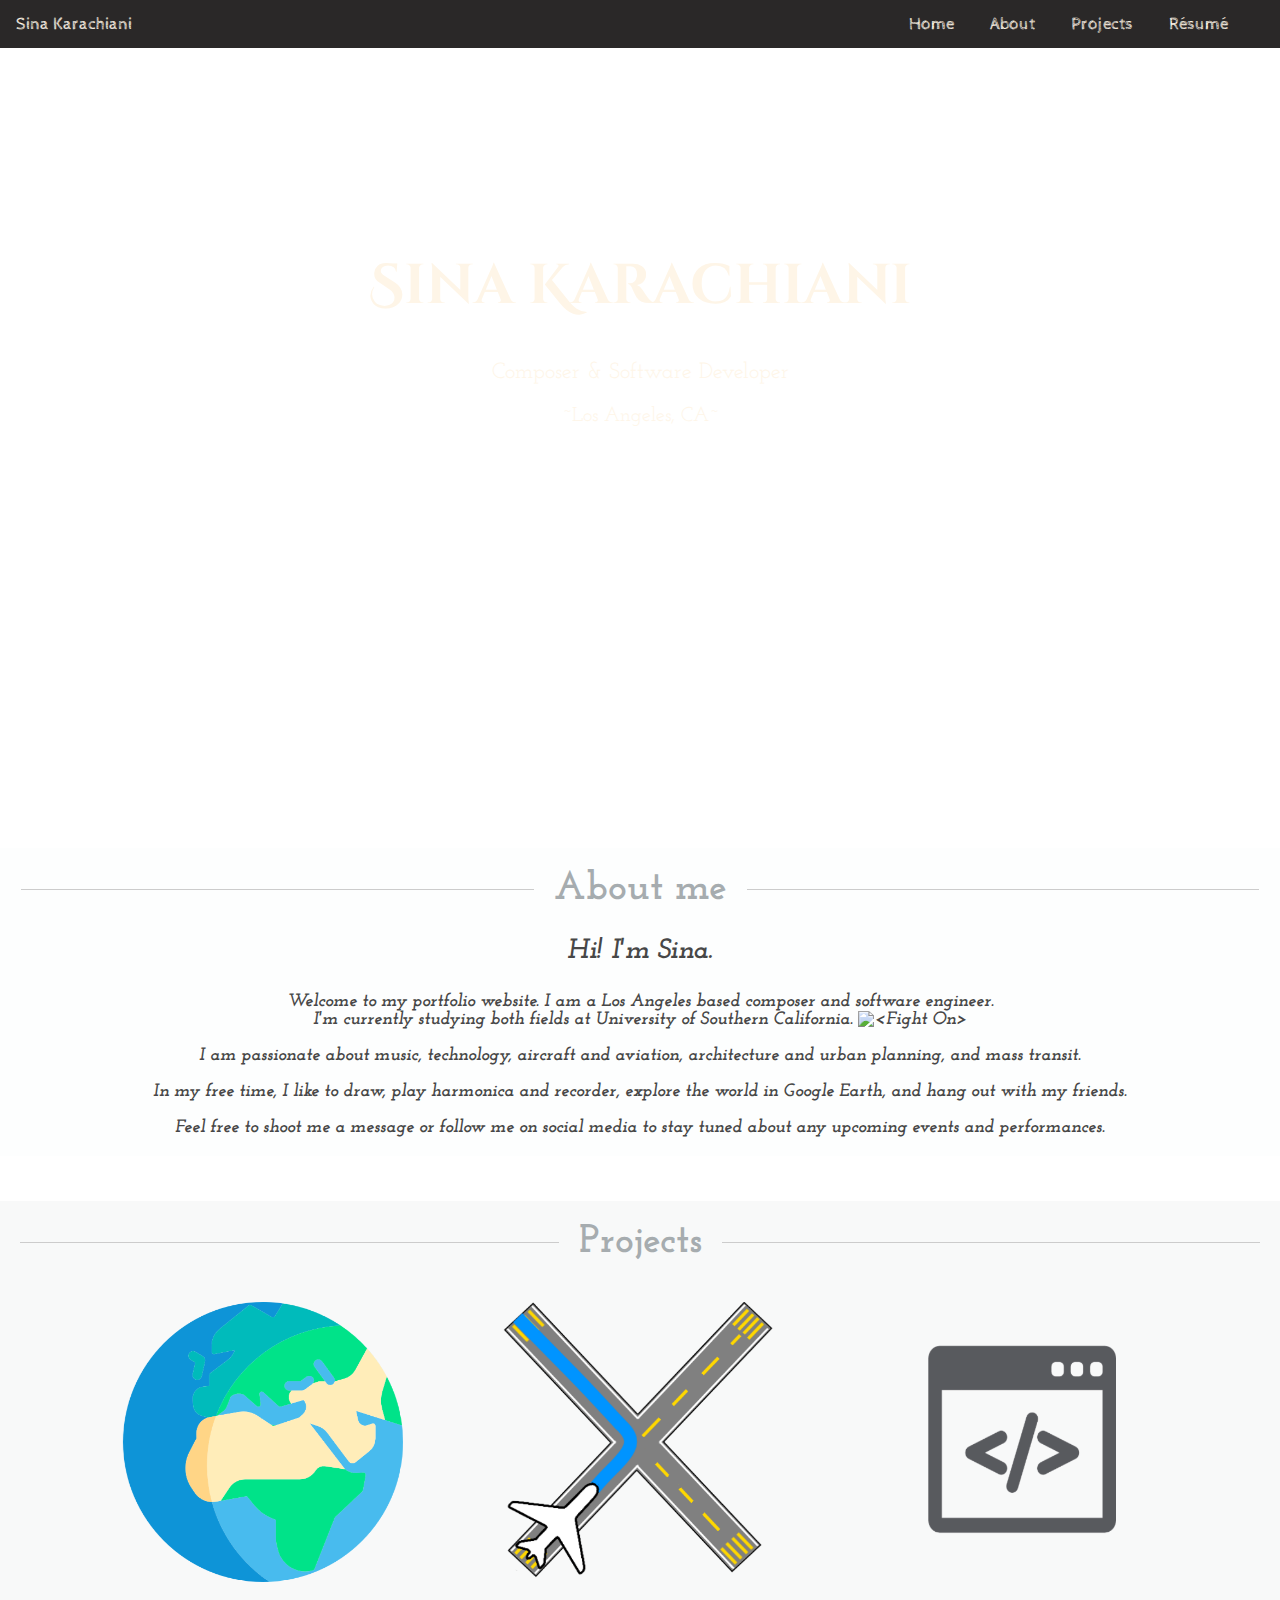
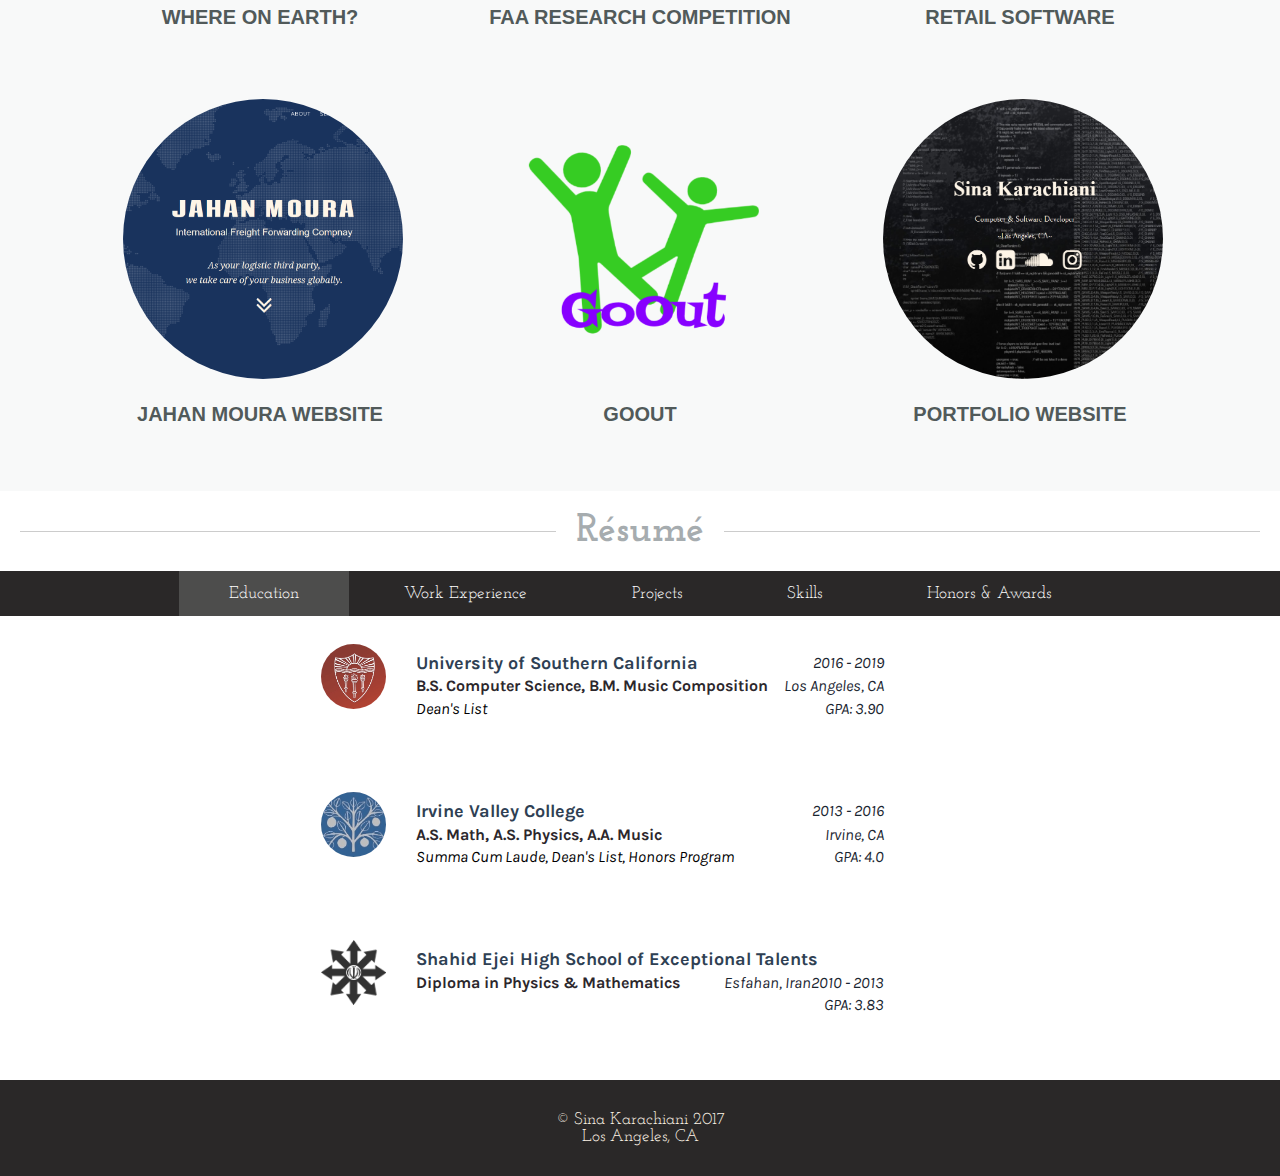
==== commit 9c52c718: "bug fix" ====
--- a/index.html
+++ b/index.html
@@ -1,67 +1,31 @@
 <!DOCTYPE html>
 <html>
-
-<head>
-    <title>Sina Karachiani</title>
-    <meta charset="utf-8">
-    <link rel="stylesheet" href="assets/bootstrap/css/bootstrap-grid.min.css">
-    <link rel="stylesheet" href="assets/css/style.css" />
-    <!-- <link rel="stylesheet" href="assets/css/resume.css" /> -->
-    <link rel="shortcut icon" href="assets/images/code.ico" />
-    <link rel="stylesheet" href="assets/font-awesome/css/font-awesome.min.css">
-    <link href="https://fonts.googleapis.com/css?family=Bellefair|Slabo+27px|Karla|Cabin+Sketch|Josefin+Slab|Stardos+Stencil|Cinzel+Decorative" rel="stylesheet">
-    <meta name="viewport" content="width=device-width, height=device-height, initial-scale=1">
-</head>
-<!-- ========================================= Body ============================================ -->
-<!-- <script>
-function constructionAlert() {
+    <head>
+        <title>Sina Karachiani</title>
+        <meta charset="utf-8">
+        <link rel="stylesheet" href="assets/bootstrap/css/bootstrap-grid.min.css">
+        <link rel="stylesheet" href="assets/css/style.css" />
+        <!-- <link rel="stylesheet" href="assets/css/resume.css" /> -->
+        <link rel="shortcut icon" href="assets/images/code.ico" />
+        <link rel="stylesheet" href="assets/font-awesome/css/font-awesome.min.css">
+        <link href="https://fonts.googleapis.com/css?family=Bellefair|Slabo+27px|Karla|Cabin+Sketch|Josefin+Slab|Stardos+Stencil|Cinzel+Decorative" rel="stylesheet">
+        <meta name="viewport" content="width=device-width, height=device-height, initial-scale=1">
+    </head>
+    <!-- ========================================= Body ============================================ -->
+    <!-- <script>
+    function constructionAlert() {
     alert("Hello, thank you for visiting my websit.\nPlease note that this website is still under construction and some features and links are not functional yet, and some contents are missing.");
-}
- constructionAlert();
-</script> -->
-
-<body>
-    <header id="top">
-        <!-- Nav Bar -->
-        <div class="navbar" id="myTopnav">
-            <a href="javascript:void(0);" style="font-size:15px;" class="icon" onclick="hideNavbar">&#9776;</a>
-            <!-- Left  -->
-            <div class="leftNav">
-                <span id="name" style="font-family: 'cabin Sketch', 'Bellefair'"; font-size: 18px; margin-right: 25px;">Sina Karachiani</span>
-                <a href="https://github.com/karachia" target="_blank">
-                    <i class="fa fa-github" aria-hidden="true"></i>
-                </a>
-                <a href="https://www.linkedin.com/in/sina-karachiani-5b9b8593/" target="_blank">
-                    <i class="fa fa-linkedin-square" aria-hidden="true"></i>
-                </a>
-                <a href="https://soundcloud.com/sinakarachiani" target="_blank">
-                    <i class="fa fa-soundcloud" aria-hidden="true"></i>
-                </a>
-                <a href="https://www.instagram.com/sina_karachiani/" target="_blank">
-                    <i class="fa fa-instagram" aria-hidden="true" style="margin-right: 12px;"></i>
-                </a>
-            </div>
-            <!-- right -->
-            <div class="rightNav">
-                <a class="transtion" href="#top">Home</a>
-                <a class="transtion" href="#about">About</a>
-                <!-- <a href="#music">Music</a> -->
-                <a class="transtion" href="#projects">Projects</a>
-                <a class="transtion" href="#resume">Résumé</a>
-                <!-- <a class="transtion" href="#contact">Contact</a> -->
-            </div>
-        </div>
-    </header>
-    <!-- Home and the large image -->
-    <!-- <section id="home"> -->
-    <div class="hero-image" id="home">
-        <div class="hero-text">
-            <h1 style="font-size:56px; font-family: 'Cinzel Decorative', 'Stardos Stencil', 'serif';">Sina Karachiani</h1>
-            <p style="font-size:22px;">Composer &amp; Software Developer</p>
-            <p>~Los Angeles, CA~</p>
-            <!-- links to other websites -->
-            <p>
-                <div id="links">
+    }
+    constructionAlert();
+    </script> -->
+    <body>
+        <header id="top">
+            <!-- Nav Bar -->
+            <div class="navbar" id="myTopnav">
+                <a href="javascript:void(0);" style="font-size:15px;" class="icon" onclick="hideNavbar">&#9776;</a>
+                <!-- Left  -->
+                <div class="leftNav">
+                    <span id="name" style="font-family: 'cabin Sketch', 'Bellefair'"; font-size: 18px; margin-right: 25px;">Sina Karachiani</span>
                     <a href="https://github.com/karachia" target="_blank">
                         <i class="fa fa-github" aria-hidden="true"></i>
                     </a>
@@ -72,139 +36,175 @@
                         <i class="fa fa-soundcloud" aria-hidden="true"></i>
                     </a>
                     <a href="https://www.instagram.com/sina_karachiani/" target="_blank">
-                        <i class="fa fa-instagram" aria-hidden="true"></i>
+                        <i class="fa fa-instagram" aria-hidden="true" style="margin-right: 12px;"></i>
                     </a>
                 </div>
-            </p>
+                <!-- right -->
+                <div class="rightNav">
+                    <a class="transtion" href="#top">Home</a>
+                    <a class="transtion" href="#about">About</a>
+                    <!-- <a href="#music">Music</a> -->
+                    <a class="transtion" href="#projects">Projects</a>
+                    <a class="transtion" href="#resume">Résumé</a>
+                    <!-- <a class="transtion" href="#contact">Contact</a> -->
+                </div>
+            </div>
+        </header>
+        <!-- Home and the large image -->
+        <!-- <section id="home"> -->
+        <div class="hero-image" id="home">
+            <div class="hero-text">
+                <h1 style="font-size:56px; font-family: 'Cinzel Decorative', 'Stardos Stencil', 'serif';">Sina Karachiani</h1>
+                <p style="font-size:22px;">Composer &amp; Software Developer</p>
+                <p>~Los Angeles, CA~</p>
+                <!-- links to other websites -->
+                <p>
+                    <div id="links">
+                        <a href="https://github.com/karachia" target="_blank">
+                            <i class="fa fa-github" aria-hidden="true"></i>
+                        </a>
+                        <a href="https://www.linkedin.com/in/sina-karachiani-5b9b8593/" target="_blank">
+                            <i class="fa fa-linkedin-square" aria-hidden="true"></i>
+                        </a>
+                        <a href="https://soundcloud.com/sinakarachiani" target="_blank">
+                            <i class="fa fa-soundcloud" aria-hidden="true"></i>
+                        </a>
+                        <a href="https://www.instagram.com/sina_karachiani/" target="_blank">
+                            <i class="fa fa-instagram" aria-hidden="true"></i>
+                        </a>
+                    </div>
+                </p>
+            </div>
         </div>
-    </div>
-    <!-- </section> -->
-    <div class="main">
-        <!-- ========================== About me =========================== -->
-        <section id="about">
-            <div id="aboutBody">
-                <h2 class="has-lines section">About me</h2>
-                <p style="font-size: 28px;">Hi! I'm Sina.</p>
-                <p>Welcome to my portfolio website. I am a Los Angeles based composer and software engineer.
-                    <br /> I'm currently studying both fields at University of Southern California.
+        <!-- </section> -->
+        <div class="main">
+            <!-- ========================== About me =========================== -->
+            <section id="about">
+                <div id="aboutBody">
+                    <h2 class="has-lines section">About me</h2>
+                    <p style="font-size: 28px;">Hi! I'm Sina.</p>
+                    <p>Welcome to my portfolio website. I am a Los Angeles based composer and software engineer.
+                        <br /> I'm currently studying both fields at University of Southern California.
                     <img src="assets/images/victory.png" alt="<Fight On>" height="36" width="36"> </p>
-                <p>I am passionate about music, technology, aircraft and aviation, architecture and urban planning, and mass transit. </p>
-                <p>In my free time, I like to draw, play harmonica and recorder, explore the world in Google Earth, and hang out with my friends.</p>
-                <p>Feel free to shoot me a message or follow me on social media to stay tuned about any upcoming events and performances.</p>
-            </div>
-        </section>
-        <!-- ==================== projects ======================= -->
-       <section id="projects">
-            <div class="container">       
+                    <p>I am passionate about music, technology, aircraft and aviation, architecture and urban planning, and mass transit. </p>
+                    <p>In my free time, I like to draw, play harmonica and recorder, explore the world in Google Earth, and hang out with my friends.</p>
+                    <p>Feel free to shoot me a message or follow me on social media to stay tuned about any upcoming events and performances.</p>
+                </div>
+            </section>
+            <!-- ==================== projects ======================= -->
+            <section id="projects">
                 <h2 class="has-lines section">Projects</h2>
-                <div class="row">
-                    <div class="col">
-                        <figure class="projImgEffect size" onclick="on('whereOnEarth')">
-                            <img src="assets/images/projects/big-earth.png" alt="sample5" height="280" width="280">
-                            <figcaption>
+                <div class="container">
+                    <div class="row">
+                        <div class="col">
+                            <figure class="projImgEffect size" onclick="on('whereOnEarth')">
+                                <img src="assets/images/projects/big-earth.png" alt="sample5" height="280" width="280">
+                                <figcaption>
                                 <h3>website<span>Click for More Details</span></h3>
-                            </figcaption>
-                        </figure>
-                        <p class="project-caption">Where on Earth?</p>
+                                </figcaption>
+                            </figure>
+                            <p class="project-caption">Where on Earth?</p>
+                        </div>
+                        <div class="col">
+                            <figure class="projImgEffect col size" onclick="on('FAA')">
+                                <img src="assets/images/projects/faa.png" alt="sample5" height="280" width="280">
+                                <figcaption>
+                                <h3>research &amp;<br> Desktop APP<span>Click for More Details</span></h3>
+                                </figcaption>
+                            </figure>
+                            <p class="project-caption">FAA Research Competition</p>
+                        </div>
+                        <div class="col">
+                            <figure class="projImgEffect col size" onclick="on('retail')">
+                                <img src="assets/images/projects/software.png" alt="sample5" height="280" width="280" style="border-radius: 50%;">
+                                <figcaption>
+                                <h3>Desktop App<span>Click for More Details</span></h3>
+                                </figcaption>
+                            </figure>
+                            <p class="project-caption">Retail Software</p>
+                        </div>
                     </div>
-                    <div class="col">
-                        <figure class="projImgEffect col size" onclick="on('FAA')">
-                            <img src="assets/images/projects/faa.png" alt="sample5" height="280" width="280">
-                            <figcaption>
-                                <h3>research &amp;<br> Desktop APP<span>Click for More Details</span></h3>
-                            </figcaption>
-                        </figure>
-                        <p class="project-caption">FAA Research Competition</p>
-                    </div>
-                    <div class="col">
-                        <figure class="projImgEffect col size" onclick="on('retail')">
-                            <img src="assets/images/projects/software.png" alt="sample5" height="280" width="280" style="border-radius: 50%;">
-                            <figcaption>
-                                <h3>Desktop App<span>Click for More Details</span></h3>
-                            </figcaption>
-                        </figure>
-                        <p class="project-caption">Retail Software</p>
+                    <div class="row">
+                        <div class="col">
+                            <figure class="projImgEffect col size" onclick="on('jahanM')">
+                                <img src="assets/images/projects/JM.png" height="280" width="280" style="border-radius: 50%;">
+                                <figcaption>
+                                <h3>Responsive Website<span>Click for More Details</span></h3>
+                                </figcaption>
+                            </figure>
+                            <p class="project-caption">Jahan Moura Website</p>
+                        </div>
+                        <div class="col">
+                            <figure class="projImgEffect col size" onclick="on('goout')">
+                                <img src="assets/images/projects/goout.png"  height="280" width="280">
+                                <figcaption>
+                                <h3>Mobile App<br>(cross-platform)<span>Click for More Details</span></h3>
+                                </figcaption>
+                            </figure>
+                            <p class="project-caption">GoOut</p>
+                        </div>
+                        
+                        <div class="col">
+                            <figure class="projImgEffect col size" onclick="on('portfolio')">
+                                <img src="assets/images/projects/website-square.png" alt="sample5" height="280" width="280" style="border-radius: 50%;">
+                                <figcaption>
+                                <h3>Website <span>Click for More Details</span></h3>
+                                </figcaption>
+                            </figure>
+                            <p class="project-caption">Portfolio Website</p>
+                        </div>
+                        
                     </div>
                 </div>
-                <div class="row">
-                    <div class="col">
-                        <figure class="projImgEffect col size" onclick="on('portfolio')">
-                            <img src="assets/images/projects/website-square.png" alt="sample5" height="280" width="280" style="border-radius: 50%;">
-                            <figcaption>
-                                <h3>Website <span>Click for More Details</span></h3>
-                            </figcaption>
-                        </figure>
-                        <p class="project-caption">Portfolio Website</p>
+            </section>
+        </div>
+        <!-- ========================== resume =============================== -->
+        <section id="resume">
+            <h2 class="has-lines section">Résumé</h2>
+            <div class="tab">
+                <button id="defaultOpen", class="tablinks" style="font-family: 'Josefin Slab'" onclick="openTab(event, 'education')">Education</button>
+                <button class="tablinks" onclick="openTab(event, 'work')">Work Experience</button>
+                <!--  <button class="tablinks" onclick="openTab(event, 'volunteer')">Volunteer work</button> -->
+                <button class="tablinks" onclick="openTab(event, 'resProject')">Projects</button>
+                <button class="tablinks" onclick="openTab(event, 'skills')">Skills</button>
+                <button class="tablinks" onclick="openTab(event, 'honors')">Honors &amp; Awards</button>
+            </div>
+            <div class="main">
+                <!-- .................... Education .......................... -->
+                <div id="education" class="tabcontent">
+                    <div class="subContent">
+                        <a target="_blank" href="http://usc.edu"><img class="logo" src="assets/images/usc.png"></a>
+                        <p>
+                            <span class="schoolName"><b>University of Southern California</b></span>
+                            <span class="right black"><i class="fa fa-calendar" aria-hidden="true"></i> <i>2016 - 2019</i></span>
+                            <br/>
+                            <span class="degree"><b>B.S. Computer Science, B.M. Music Composition</b></span>
+                            <span class="right black"><i class="fa fa-map-marker" aria-hidden="true"></i> <i>Los Angeles, CA</i></span>
+                            <br/>
+                            <i><span class="info">Dean's List<span class="right black">GPA: 3.90</span></span></i>
+                        </p>
                     </div>
-                    <div class="col">
-                        <figure class="projImgEffect col size" onclick="on('jahanM')">
-                            <img src="assets/images/projects/JM.png" height="280" width="280" style="border-radius: 50%;">
-                            <figcaption>
-                                <h3>Responsive Website<span>Click for More Details</span></h3>
-                            </figcaption>
-                        </figure>
-                        <p class="project-caption">Jahan Moura Website</p>
+                    <div class="subContent">
+                        <a target="_blank" href="http://ivc.edu"><img class="logo" src="assets/images/ivc.png"></a>
+                        <p>
+                            <span class="schoolName"><b>Irvine Valley College</b></span>
+                            <span class="right black"><i class="fa fa-calendar" aria-hidden="true"></i> <i>2013 - 2016</i></span>
+                            <br/>
+                            <span class="degree"><b>A.S. Math, A.S. Physics, A.A. Music</b></span>
+                            <span class="right black"><i class="fa fa-map-marker" aria-hidden="true"></i> <i>Irvine, CA</i></span>
+                            <br/>
+                            <i><span class="info">Summa Cum Laude, Dean's List, Honors Program<span class="right black">GPA: 4.0</span></span></i>
+                        </p>
                     </div>
-                    <div class="col">
-                        <figure class="projImgEffect col size" onclick="on('goout')">
-                            <img src="assets/images/projects/goout.png"  height="280" width="280">
-                            <figcaption>
-                                <h3>Mobile App<br>(cross-platform)<span>Click for More Details</span></h3>
-                            </figcaption>
-                        </figure>
-                        <p class="project-caption">GoOut</p>
-                    </div>
-                </div>
-            </div>
-        </section>
-    </div>
-    <!-- ========================== resume =============================== -->
-    <section id="resume">
-        <h2 class="has-lines section">Résumé</h2>
-        <div class="tab">
-            <button id="defaultOpen", class="tablinks" style="font-family: 'Josefin Slab'" onclick="openTab(event, 'education')">Education</button>
-            <button class="tablinks" onclick="openTab(event, 'work')">Work Experience</button>
-            <!--  <button class="tablinks" onclick="openTab(event, 'volunteer')">Volunteer work</button> -->
-            <button class="tablinks" onclick="openTab(event, 'resProject')">Projects</button>
-            <button class="tablinks" onclick="openTab(event, 'skills')">Skills</button>
-            <button class="tablinks" onclick="openTab(event, 'honors')">Honors &amp; Awards</button>
-        </div>
-        <div class="main">
-            <!-- .................... Education .......................... -->
-            <div id="education" class="tabcontent">
-                <div class="subContent">
-                    <a target="_blank" href="http://usc.edu"><img class="logo" src="assets/images/usc.png"></a>
-                    <p>
-                        <span class="schoolName"><b>University of Southern California</b></span>
-                        <span class="right black"><i class="fa fa-calendar" aria-hidden="true"></i> <i>2016 - 2019</i></span>
+                    <div class="subContent">
+                        <img class="logo" src="assets/images/nodet.png">
+                        <span class="schoolName"><b>Shahid Ejei High School of Exceptional Talents</b></span>
+                        <span class="right black"><i class="fa fa-calendar" aria-hidden="true"></i> <i>2010 - 2013</i></span>
                         <br/>
-                        <span class="degree"><b>B.S. Computer Science, B.M. Music Composition</b></span>
-                        <span class="right black"><i class="fa fa-map-marker" aria-hidden="true"></i> <i>Los Angeles, CA</i></span>
+                        <span class="degree"><b>Diploma in Physics &amp; Mathematics</b></span>
+                        <span class="right black"><i class="fa fa-map-marker" aria-hidden="true"></i> <i>Esfahan, Iran</i></span>
                         <br/>
-                        <i><span class="info">Dean's List<span class="right black">GPA: 3.90</span></span></i>
-                    </p>
-                </div>
-                <div class="subContent">
-                    <a target="_blank" href="http://ivc.edu"><img class="logo" src="assets/images/ivc.png"></a>
-                    <p>
-                        <span class="schoolName"><b>Irvine Valley College</b></span>
-                        <span class="right black"><i class="fa fa-calendar" aria-hidden="true"></i> <i>2013 - 2016</i></span>
-                        <br/>
-                        <span class="degree"><b>A.S. Math, A.S. Physics, A.A. Music</b></span>
-                        <span class="right black"><i class="fa fa-map-marker" aria-hidden="true"></i> <i>Irvine, CA</i></span>
-                        <br/>
-                        <i><span class="info">Summa Cum Laude, Dean's List, Honors Program<span class="right black">GPA: 4.0</span></span></i>
-                    </p>
-                </div>
-                <div class="subContent">
-                    <img class="logo" src="assets/images/nodet.png">
-                    <span class="schoolName"><b>Shahid Ejei High School of Exceptional Talents</b></span>
-                    <span class="right black"><i class="fa fa-calendar" aria-hidden="true"></i> <i>2010 - 2013</i></span>
-                    <br/>
-                    <span class="degree"><b>Diploma in Physics &amp; Mathematics</b></span>
-                    <span class="right black"><i class="fa fa-map-marker" aria-hidden="true"></i> <i>Esfahan, Iran</i></span>
-                    <br/>
-                    <i><span class="info"><span class="right black">GPA: 3.83</span></span></i>
+                        <i><span class="info"><span class="right black">GPA: 3.83</span></span></i>
                     </p>
                 </div>
             </div>
@@ -225,251 +225,248 @@
                             <span class="tech">Skills: &nbsp; &nbsp;</span>
                             <!-- <br/> -->
                             <span class="skill">Teaching</span><span class="skill">Problem Solving</span>
-                    </p>
-                </div>
-
-                <div class="subContent">
-                    <a target="_blank" href="https://itservices.usc.edu/"><img class="logo" src="assets/images/its.png"></a>
-                    <p>
-                        <span class="workTitle"><b>Application Deployment Engineer</b></span>
-                        <span class="right"><i class="fa fa-calendar" aria-hidden="true"></i> <i>Jan. 2017 - Present</i></span>
-                        <br/>
-                        <span class="degree"><b>USC Information Technology Services</b></span>
-                        <span class="right"><i class="fa fa-map-marker" aria-hidden="true"></i> <i>Los Angeles, CA</i></span>
-                        <br/>
-                        <br/>
-                        <i><span class="info">I manage and repackage windows software using InstalledShield. I am responsible for creating unattended software installations for over 500 workstations on campus. I also leverage JScript to modify and configure windows operating systems and applications.</span></i>
+                        </p>
+                    </div>
+                    <div class="subContent">
+                        <a target="_blank" href="https://itservices.usc.edu/"><img class="logo" src="assets/images/its.png"></a>
                         <p>
-                            <span class="tech">Technologies:</span>
-                            <br/>
-                            <span class="skill">InstallShield</span><span class="skill">JScript</span><span class="skill">VMware</span><span class="skill">VirtualBox</span><span class="skill">Windows Registry</span>
+                            <span class="workTitle"><b>Application Deployment Engineer</b></span>
+                            <span class="right"><i class="fa fa-calendar" aria-hidden="true"></i> <i>Jan. 2017 - Present</i></span>
+                            <br/>
+                            <span class="degree"><b>USC Information Technology Services</b></span>
+                            <span class="right"><i class="fa fa-map-marker" aria-hidden="true"></i> <i>Los Angeles, CA</i></span>
+                            <br/>
+                            <br/>
+                            <i><span class="info">I manage and repackage windows software using InstalledShield. I am responsible for creating unattended software installations for over 500 workstations on campus. I also leverage JScript to modify and configure windows operating systems and applications.</span></i>
+                            <p>
+                                <span class="tech">Technologies:</span>
+                                <br/>
+                                <span class="skill">InstallShield</span><span class="skill">JScript</span><span class="skill">VMware</span><span class="skill">VirtualBox</span><span class="skill">Windows Registry</span>
+                            </p>
                         </p>
-                    </p>
-                </div>
-
-                <div class="subContent">
-                    <a target="_blank" href="https://imsc.usc.edu/mediaq.html"><img class="logo" src="assets/images/projects/mediaQ.png"></a>
-                    <p>
-                        <span class="workTitle"><b>App Developer and researcher</b></span>
-                        <span class="right"><i class="fa fa-calendar" aria-hidden="true"></i> <i>Fall 2017</i></span>
-                        <br/>
-                        <span class="degree"><b>USC Integrate Media Systems Center (IMSC)</b></span>
-                        <span class="right"><i class="fa fa-map-marker" aria-hidden="true"></i> <i>Los Angeles, CA</i></span>
-                        <br/>
-                        <br/>
-                        <i><span class="info">MediaQ is an online media management framework for
-                            collecting, organizing, sharing, and searching user-generated
-                            mobile images and videos using automatically tagged geospatial
-                            metadata.
-                            I am responsible for extending MediaQ’s functionalities to mobile platforms
-                            (iOS and android) as well as integrating it with
+                    </div>
+                    <div class="subContent">
+                        <a target="_blank" href="https://imsc.usc.edu/mediaq.html"><img class="logo" src="assets/images/projects/mediaQ.png"></a>
+                        <p>
+                            <span class="workTitle"><b>App Developer and researcher</b></span>
+                            <span class="right"><i class="fa fa-calendar" aria-hidden="true"></i> <i>Fall 2017</i></span>
+                            <br/>
+                            <span class="degree"><b>USC Integrate Media Systems Center (IMSC)</b></span>
+                            <span class="right"><i class="fa fa-map-marker" aria-hidden="true"></i> <i>Los Angeles, CA</i></span>
+                            <br/>
+                            <br/>
+                            <i><span class="info">MediaQ is an online media management framework for
+                                collecting, organizing, sharing, and searching user-generated
+                                mobile images and videos using automatically tagged geospatial
+                                metadata.
+                                I am responsible for extending MediaQ’s functionalities to mobile platforms
+                                (iOS and android) as well as integrating it with
                             augmented reality on Microsoft HoloLens.</span></i>
-                        <p>
-                            <span class="tech">Skills: &nbsp; &nbsp;</span>
-                            <!-- <br/> -->
-                            <span class="skill">iOS</span><span class="skill">Swift</span><span class="skill">Research</span>
-                    </p>
-                </div>
-                <div class="subContent">
-                    <a target="_blank" href="https://dornsife.usc.edu/joint-educational-project/"><img class="logo" src="assets/images/usc.png"></a>
-                    <p>
-                        <span class="workTitle"><b>Educator</b></span>
-                        <span class="right"><i class="fa fa-calendar" aria-hidden="true"></i> <i>Fall 2017</i></span>
-                        <br/>
-                        <span class="degree"><b>USC Dornsife JEP</b></span>
-                        <span class="right"><i class="fa fa-map-marker" aria-hidden="true"></i> <i>Los Angeles, CA</i></span>
-                        <br/>
-                        <br/>
-                        <i><span class="info">I teach coding to underrepresented K-12 students in the communities around USC.</span></i>
-                        <p>
-                            <span class="tech">Skills: &nbsp; &nbsp;</span>
-                            <span class="skill">Teaching</span><span class="skill">Computer Science</span>
-                        </p>
-                    </p>
-                </div>
-                <div class="subContent">
-                    <a target="_blank" href="http://academics.ivc.edu/writingcenter/Pages/default.aspx"><img class="logo" src="assets/images/ivc.png"></a>
-                    <p>
-                        <span class="workTitle"><b>Student Aide</b></span>
-                        <span class="right"><i class="fa fa-calendar" aria-hidden="true"></i> <i>Aug. 2015 – Aug. 2016</i></span>
-                        <br/>
-                        <span class="degree"><b>Irvine Valley College Writign Center</b></span>
-                        <span class="right"><i class="fa fa-map-marker" aria-hidden="true"></i> <i>Irvine, CA</i></span>
-                        <br/>
-                        <br/>
-                        <i><span class="info">In addition to helping students in the Writing Center, my duties included assisting professors with student records, maintaining the center, monitoring students logging in and out, inputting data, and making flyers and announcements, and other clerical duties.</span></i>
-                    </p>
-                    <p>
-                        <span class="tech">Skills: &nbsp; &nbsp;</span>
-                        <!--  <br/> -->
-                        <span class="skill">Data Entry</span><span class="skill">Clerical Duties</span><span class="skill">Communication</span>
-                    </p>
-                </div>
-                <div class="subContent">
-                    <img class="logo" src="assets/images/group.png">
-                    <p>
-                        <span class="workTitle"><b>Founder and Leader</b></span>
-                        <span class="right"><i class="fa fa-calendar" aria-hidden="true"></i> <i>Aug. 2015 – May 2016</i></span>
-                        <br/>
-                        <span class="degree"><b>Community Music Composition Forum</b></span>
-                        <span class="right"><i class="fa fa-map-marker" aria-hidden="true"></i> <i>Irvine, CA</i></span>
-                        <br/>
-                        <br/>
-                        <i><span class="info">I established and organized this forum for interested students, faculty, and community composers to present their musical compositions and acquire feedback during the weekly meetings. Additionally, I organized and prepared presentations and lectures on different musical topics.</span></i>
-                    </p>
-                    <p>
-                        <span class="tech">Skills: &nbsp; &nbsp;</span>
-                        <!--  <br/> -->
-                        <span class="skill">Leadership</span><span class="skill">Public Speaking</span><span class="skill">Planning</span>
-                    </p>
-                </div>
-                <div class="subContent">
-                    <a target="_blank" href="http://students.ivc.edu/asivc/Pages/default.aspx"><img class="logo" src="assets/images/asivc.jpg"></a>
-                    <p>
-                        <span class="workTitle"><b>Senator of School of the Arts</b></span>
-                        <span class="right"><i class="fa fa-calendar" aria-hidden="true"></i> <i>Fall 2015</i></span>
-                        <br/>
-                        <span class="degree"><b>Irvine Valley College Student Government</b></span>
-                        <span class="right"><i class="fa fa-map-marker" aria-hidden="true"></i> <i>Irvine, CA</i></span>
-                        <br/>
-                        <br/>
-                        <i><span class="info">I overviewed and facilitated budget for various programs and organizations on campus, planned and helped to hold events, and communicated with directors and Dean of School of the Arts to address deficiencies to support the school.</span></i>
-                    </p>
-                    <p>
-                        <span class="tech">Skills: &nbsp; &nbsp;</span>
-                        <!--  <br/> -->
-                        <span class="skill">Communication</span><span class="skill">Leadership</span><span class="skill">Public Speaking</span><span class="skill">Event Planning</span>
-                    </p>
-                </div>
-            </div>
-            <!-- ..................... Resume projects .....................  -->
-            <div id="resProject" class="tabcontent">
-                <div class="list">
-                    <img class="logo" src="assets/images/projects/clef.png">
-                    <button class="accordion"><b>List of Musical Compositions</b></button>
-                    <!-- list of compositions -->
-                    <div class="panel">
-                        <ul style="list-style: none;">
-
-                            <li class="composition">
-                                <span class="compTitle"><b>Miniature Suite for Woodwinds</b></span>
-                                <span class="right"><i class="fa fa-calendar" aria-hidden="true"></i> <i>Nov. 2017</i></span>
-                                <br/>
-                                <span class="instrumentation">Woodwind Quartet</span>
-                                <span class="right"><i class="fa fa-clock-o" aria-hidden="true"></i> <i>5'</i></span>
-                            </li>
-                            <hr>
-                             <li class="composition">
-                                <span class="compTitle"><b>The Evil Witch Awakens!</b></span>
-                                <span class="right"><i class="fa fa-calendar" aria-hidden="true"></i> <i>Oct. 2017</i></span>
-                                <br/>
-                                <span class="instrumentation">for Mixed ensemble</span>
-                                <span class="right"><i class="fa fa-clock-o" aria-hidden="true"></i> <i>3'</i></span>
-                            </li>
-                            <hr>
-                            <li class="composition">
-                                <span class="compTitle"><b>Wanderer of Lonely City Streets</b></span>
-                                <span class="right"><i class="fa fa-calendar" aria-hidden="true"></i> <i>Mar. 2017</i></span>
-                                <br/>
-                                <span class="instrumentation">for Brass Ensemble</span>
-                                <span class="right"><i class="fa fa-clock-o" aria-hidden="true"></i> <i>7' 40"</i></span>
-                            </li>
-                            <hr>
-                            <li class="composition">
-                                <span class="compTitle"><b>The Persistence of Memory</b></span>
-                                <span class="right"><i class="fa fa-calendar" aria-hidden="true"></i> <i>Nov. 2016</i></span>
-                                <br/>
-                                <span class="instrumentation">for Piano Solo</span>
-                                <span class="right"><i class="fa fa-clock-o" aria-hidden="true"></i><i> 12' 30"</i></span>
-                            </li>
-                            <hr>
-                            <li class="composition">
-                                <span class="compTitle"><b>And the Sun Rises Again</b></span>
-                                <span class="right"><i class="fa fa-calendar" aria-hidden="true"></i> <i>Mar. 2016</i></span>
-                                <br/>
-                                <span class="instrumentation">for Brass Ensemble</span>
-                                <span class="right"><i class="fa fa-clock-o" aria-hidden="true"></i><i> 7'</i></span>
-                                <br/>
-                                <span>Based on the song <i>“Falling Slowly”</i> from the musical <i>Once</i></span>
-                            </li>
-                            <hr>
-                            <li class="composition">
-                                <span class="compTitle"><b>The Grove Runner</b></span>
-                                <span class="right"><i class="fa fa-calendar" aria-hidden="true"></i> <i>Jan. 2016</i></span>
-                                <br/>
-                                <span class="instrumentation">for A Clarinet, 2 Bb trumpets, Trombone, and Piano </span>
-                                <span class="right"><i class="fa fa-clock-o" aria-hidden="true"></i> <i>3' 45"</i></span>
-                            </li>
-                            <hr>
-                            <li class="composition">
-                                <span class="compTitle"><b>Brass Quintet</b></span>
-                                <span class="right"><i class="fa fa-calendar" aria-hidden="true"></i> <i>Jun. 2015</i></span>
-                                <br/>
-                                <!-- <span class="instrumentation">for Brass Quintet</span> -->
-                                <span class="right"><i class="fa fa-clock-o" aria-hidden="true"></i> <i>5' 40"</i></span>
-                                <br/>
-                            </li>
-                            <hr>
-                            <li class="composition">
-                                <span class="compTitle"><b>Breathing of Night</b></span>
-                                <span class="right"><i class="fa fa-calendar" aria-hidden="true"></i> <i>Feb. 2015</i></span>
-                                <br/>
-                                <span class="instrumentation">for Wind Symphony</span>
-                                <span class="right"><i class="fa fa-clock-o" aria-hidden="true"></i> <i>4' 40"</i></span>
-                            </li>
-                            <hr>
-                            <li class="composition">
-                                <span class="compTitle"><b>Green Eggs and Ham</b></span>
-                                <span class="right"><i class="fa fa-calendar" aria-hidden="true"></i> <i>Nov. 2014</i></span>
-                                <br/>
-                                <span class="instrumentation">for SATB Choir</span>
-                                <span class="right"><i class="fa fa-clock-o" aria-hidden="true"></i> <i>2'</i></span>
-                                <br/>Text by Dr. Seuss </span>
-                                <span>In collaboration with Mr. Nguyen</span>
-                            </li>
-                            <hr>
-                            <li class="composition">
-                                <span class="compTitle"><b>A Dreamer's Reveries</b></span>
-                                <span class="right"><i class="fa fa-calendar" aria-hidden="true"></i> <i>Oct. 2014</i></span>
-                                <br/>
-                                <span class="instrumentation">for Wind Symphony</span>
-                                <span class="right"><i class="fa fa-clock-o" aria-hidden="true"></i> <i>10' 30"</i></span>
-                            </li>
-                            <hr>
-                            <li class="composition">
-                                <span class="compTitle"><b>Sonata for Contrabass and Piano</b></span>
-                                <span class="right"><i class="fa fa-calendar" aria-hidden="true"></i> <i>Apr. 2014</i></span>
-                                <br/>
-                                <span class="right"><i class="fa fa-clock-o" aria-hidden="true"></i> <i>10' 30"</i></span>
-                                <br/>
+                            <p>
+                                <span class="tech">Skills: &nbsp; &nbsp;</span>
+                                <!-- <br/> -->
+                                <span class="skill">iOS</span><span class="skill">Swift</span><span class="skill">Research</span>
+                            </p>
+                        </div>
+                        <div class="subContent">
+                            <a target="_blank" href="https://dornsife.usc.edu/joint-educational-project/"><img class="logo" src="assets/images/usc.png"></a>
+                            <p>
+                                <span class="workTitle"><b>Educator</b></span>
+                                <span class="right"><i class="fa fa-calendar" aria-hidden="true"></i> <i>Fall 2017</i></span>
+                                <br/>
+                                <span class="degree"><b>USC Dornsife JEP</b></span>
+                                <span class="right"><i class="fa fa-map-marker" aria-hidden="true"></i> <i>Los Angeles, CA</i></span>
+                                <br/>
+                                <br/>
+                                <i><span class="info">I teach coding to underrepresented K-12 students in the communities around USC.</span></i>
+                                <p>
+                                    <span class="tech">Skills: &nbsp; &nbsp;</span>
+                                    <span class="skill">Teaching</span><span class="skill">Computer Science</span>
+                                </p>
+                            </p>
+                        </div>
+                        <div class="subContent">
+                            <a target="_blank" href="http://academics.ivc.edu/writingcenter/Pages/default.aspx"><img class="logo" src="assets/images/ivc.png"></a>
+                            <p>
+                                <span class="workTitle"><b>Student Aide</b></span>
+                                <span class="right"><i class="fa fa-calendar" aria-hidden="true"></i> <i>Aug. 2015 – Aug. 2016</i></span>
+                                <br/>
+                                <span class="degree"><b>Irvine Valley College Writign Center</b></span>
+                                <span class="right"><i class="fa fa-map-marker" aria-hidden="true"></i> <i>Irvine, CA</i></span>
+                                <br/>
+                                <br/>
+                                <i><span class="info">In addition to helping students in the Writing Center, my duties included assisting professors with student records, maintaining the center, monitoring students logging in and out, inputting data, and making flyers and announcements, and other clerical duties.</span></i>
+                            </p>
+                            <p>
+                                <span class="tech">Skills: &nbsp; &nbsp;</span>
+                                <!--  <br/> -->
+                                <span class="skill">Data Entry</span><span class="skill">Clerical Duties</span><span class="skill">Communication</span>
+                            </p>
+                        </div>
+                        <div class="subContent">
+                            <img class="logo" src="assets/images/group.png">
+                            <p>
+                                <span class="workTitle"><b>Founder and Leader</b></span>
+                                <span class="right"><i class="fa fa-calendar" aria-hidden="true"></i> <i>Aug. 2015 – May 2016</i></span>
+                                <br/>
+                                <span class="degree"><b>Community Music Composition Forum</b></span>
+                                <span class="right"><i class="fa fa-map-marker" aria-hidden="true"></i> <i>Irvine, CA</i></span>
+                                <br/>
+                                <br/>
+                                <i><span class="info">I established and organized this forum for interested students, faculty, and community composers to present their musical compositions and acquire feedback during the weekly meetings. Additionally, I organized and prepared presentations and lectures on different musical topics.</span></i>
+                            </p>
+                            <p>
+                                <span class="tech">Skills: &nbsp; &nbsp;</span>
+                                <!--  <br/> -->
+                                <span class="skill">Leadership</span><span class="skill">Public Speaking</span><span class="skill">Planning</span>
+                            </p>
+                        </div>
+                        <div class="subContent">
+                            <a target="_blank" href="http://students.ivc.edu/asivc/Pages/default.aspx"><img class="logo" src="assets/images/asivc.jpg"></a>
+                            <p>
+                                <span class="workTitle"><b>Senator of School of the Arts</b></span>
+                                <span class="right"><i class="fa fa-calendar" aria-hidden="true"></i> <i>Fall 2015</i></span>
+                                <br/>
+                                <span class="degree"><b>Irvine Valley College Student Government</b></span>
+                                <span class="right"><i class="fa fa-map-marker" aria-hidden="true"></i> <i>Irvine, CA</i></span>
+                                <br/>
+                                <br/>
+                                <i><span class="info">I overviewed and facilitated budget for various programs and organizations on campus, planned and helped to hold events, and communicated with directors and Dean of School of the Arts to address deficiencies to support the school.</span></i>
+                            </p>
+                            <p>
+                                <span class="tech">Skills: &nbsp; &nbsp;</span>
+                                <!--  <br/> -->
+                                <span class="skill">Communication</span><span class="skill">Leadership</span><span class="skill">Public Speaking</span><span class="skill">Event Planning</span>
+                            </p>
+                        </div>
+                    </div>
+                    <!-- ..................... Resume projects .....................  -->
+                    <div id="resProject" class="tabcontent">
+                        <div class="list">
+                            <img class="logo" src="assets/images/projects/clef.png">
+                            <button class="accordion"><b>List of Musical Compositions</b></button>
+                            <!-- list of compositions -->
+                            <div class="panel">
                                 <ul style="list-style: none;">
-                                    <li>
-                                        <span class="instrumentation">&nbsp; &nbsp; &nbsp; &nbsp; &nbsp;
-                                Movement I
-                                </span>
-                                        <span class="right" style="margin-right: 120px;"><i class="fa fa-clock-o" aria-hidden="true"></i> <i>8' 10"</i></span>
+                                    <li class="composition">
+                                        <span class="compTitle"><b>Miniature Suite for Woodwinds</b></span>
+                                        <span class="right"><i class="fa fa-calendar" aria-hidden="true"></i> <i>Nov. 2017</i></span>
+                                        <br/>
+                                        <span class="instrumentation">Woodwind Quartet</span>
+                                        <span class="right"><i class="fa fa-clock-o" aria-hidden="true"></i> <i>5'</i></span>
                                     </li>
-                                    <li>
-                                        <span class="instrumentation">&nbsp; &nbsp; &nbsp; &nbsp; &nbsp;
-                                Movement II
-                                </span>
-                                        <span class="right" style="margin-right: 120px;"><i class="fa fa-clock-o" aria-hidden="true"></i><i> 6' 10"</i></span>
+                                    <hr>
+                                    <li class="composition">
+                                        <span class="compTitle"><b>The Evil Witch Awakens!</b></span>
+                                        <span class="right"><i class="fa fa-calendar" aria-hidden="true"></i> <i>Oct. 2017</i></span>
+                                        <br/>
+                                        <span class="instrumentation">for Mixed ensemble</span>
+                                        <span class="right"><i class="fa fa-clock-o" aria-hidden="true"></i> <i>3'</i></span>
                                     </li>
-                                    <li>
-                                        <span class="instrumentation">&nbsp; &nbsp; &nbsp; &nbsp; &nbsp;
-                                Movement III
-                                </span>
-                                        <span class="right" style="margin-right: 120px;"><i class="fa fa-clock-o" aria-hidden="true"></i> <i>5' 30"</span>
-                                        </i>
-                                </ul>
+                                    <hr>
+                                    <li class="composition">
+                                        <span class="compTitle"><b>Wanderer of Lonely City Streets</b></span>
+                                        <span class="right"><i class="fa fa-calendar" aria-hidden="true"></i> <i>Mar. 2017</i></span>
+                                        <br/>
+                                        <span class="instrumentation">for Brass Ensemble</span>
+                                        <span class="right"><i class="fa fa-clock-o" aria-hidden="true"></i> <i>7' 40"</i></span>
+                                    </li>
+                                    <hr>
+                                    <li class="composition">
+                                        <span class="compTitle"><b>The Persistence of Memory</b></span>
+                                        <span class="right"><i class="fa fa-calendar" aria-hidden="true"></i> <i>Nov. 2016</i></span>
+                                        <br/>
+                                        <span class="instrumentation">for Piano Solo</span>
+                                        <span class="right"><i class="fa fa-clock-o" aria-hidden="true"></i><i> 12' 30"</i></span>
+                                    </li>
+                                    <hr>
+                                    <li class="composition">
+                                        <span class="compTitle"><b>And the Sun Rises Again</b></span>
+                                        <span class="right"><i class="fa fa-calendar" aria-hidden="true"></i> <i>Mar. 2016</i></span>
+                                        <br/>
+                                        <span class="instrumentation">for Brass Ensemble</span>
+                                        <span class="right"><i class="fa fa-clock-o" aria-hidden="true"></i><i> 7'</i></span>
+                                        <br/>
+                                        <span>Based on the song <i>“Falling Slowly”</i> from the musical <i>Once</i></span>
+                                    </li>
+                                    <hr>
+                                    <li class="composition">
+                                        <span class="compTitle"><b>The Grove Runner</b></span>
+                                        <span class="right"><i class="fa fa-calendar" aria-hidden="true"></i> <i>Jan. 2016</i></span>
+                                        <br/>
+                                        <span class="instrumentation">for A Clarinet, 2 Bb trumpets, Trombone, and Piano </span>
+                                        <span class="right"><i class="fa fa-clock-o" aria-hidden="true"></i> <i>3' 45"</i></span>
+                                    </li>
+                                    <hr>
+                                    <li class="composition">
+                                        <span class="compTitle"><b>Brass Quintet</b></span>
+                                        <span class="right"><i class="fa fa-calendar" aria-hidden="true"></i> <i>Jun. 2015</i></span>
+                                        <br/>
+                                        <!-- <span class="instrumentation">for Brass Quintet</span> -->
+                                        <span class="right"><i class="fa fa-clock-o" aria-hidden="true"></i> <i>5' 40"</i></span>
+                                        <br/>
+                                    </li>
+                                    <hr>
+                                    <li class="composition">
+                                        <span class="compTitle"><b>Breathing of Night</b></span>
+                                        <span class="right"><i class="fa fa-calendar" aria-hidden="true"></i> <i>Feb. 2015</i></span>
+                                        <br/>
+                                        <span class="instrumentation">for Wind Symphony</span>
+                                        <span class="right"><i class="fa fa-clock-o" aria-hidden="true"></i> <i>4' 40"</i></span>
+                                    </li>
+                                    <hr>
+                                    <li class="composition">
+                                        <span class="compTitle"><b>Green Eggs and Ham</b></span>
+                                        <span class="right"><i class="fa fa-calendar" aria-hidden="true"></i> <i>Nov. 2014</i></span>
+                                        <br/>
+                                        <span class="instrumentation">for SATB Choir</span>
+                                        <span class="right"><i class="fa fa-clock-o" aria-hidden="true"></i> <i>2'</i></span>
+                                    <br/>Text by Dr. Seuss </span>
+                                    <span>In collaboration with Mr. Nguyen</span>
                                 </li>
                                 <hr>
                                 <li class="composition">
-                                    <span class="compTitle"><b>Trashcan Lives</b></span>
-                                    <span class="right"><i class="fa fa-calendar" aria-hidden="true"></i> <i>Nov. 2013</i></span>
+                                    <span class="compTitle"><b>A Dreamer's Reveries</b></span>
+                                    <span class="right"><i class="fa fa-calendar" aria-hidden="true"></i> <i>Oct. 2014</i></span>
                                     <br/>
-                                    <span class="instrumentation">for SATB Choir</span>
-                                    <span class="right"><i class="fa fa-clock-o" aria-hidden="true"></i> <i>2' 40"</i></span>
+                                    <span class="instrumentation">for Wind Symphony</span>
+                                    <span class="right"><i class="fa fa-clock-o" aria-hidden="true"></i> <i>10' 30"</i></span>
+                                </li>
+                                <hr>
+                                <li class="composition">
+                                    <span class="compTitle"><b>Sonata for Contrabass and Piano</b></span>
+                                    <span class="right"><i class="fa fa-calendar" aria-hidden="true"></i> <i>Apr. 2014</i></span>
+                                    <br/>
+                                    <span class="right"><i class="fa fa-clock-o" aria-hidden="true"></i> <i>10' 30"</i></span>
+                                    <br/>
+                                    <ul style="list-style: none;">
+                                        <li>
+                                            <span class="instrumentation">&nbsp; &nbsp; &nbsp; &nbsp; &nbsp;
+                                                Movement I
+                                            </span>
+                                            <span class="right" style="margin-right: 120px;"><i class="fa fa-clock-o" aria-hidden="true"></i> <i>8' 10"</i></span>
+                                        </li>
+                                        <li>
+                                            <span class="instrumentation">&nbsp; &nbsp; &nbsp; &nbsp; &nbsp;
+                                                Movement II
+                                            </span>
+                                            <span class="right" style="margin-right: 120px;"><i class="fa fa-clock-o" aria-hidden="true"></i><i> 6' 10"</i></span>
+                                        </li>
+                                        <li>
+                                            <span class="instrumentation">&nbsp; &nbsp; &nbsp; &nbsp; &nbsp;
+                                                Movement III
+                                            </span>
+                                            <span class="right" style="margin-right: 120px;"><i class="fa fa-clock-o" aria-hidden="true"></i> <i>5' 30"</span>
+                                            </i>
+                                        </ul>
+                                    </li>
+                                    <hr>
+                                    <li class="composition">
+                                        <span class="compTitle"><b>Trashcan Lives</b></span>
+                                        <span class="right"><i class="fa fa-calendar" aria-hidden="true"></i> <i>Nov. 2013</i></span>
+                                        <br/>
+                                        <span class="instrumentation">for SATB Choir</span>
+                                        <span class="right"><i class="fa fa-clock-o" aria-hidden="true"></i> <i>2' 40"</i></span>
                                     <br/>Text by Charles Bukowski</span>
                                 </li>
                                 <hr>
@@ -489,24 +486,24 @@
                                     <span class="instrumentation">for Orchestra</span>
                                     <span class="right"><i class="fa fa-clock-o" aria-hidden="true"></i> <i>2' 10"</i></span>
                                 </li>
-                        </ul>
+                            </ul>
+                        </div>
                     </div>
-                </div>
-                <hr>
-                <div class="subContent">
-                    <img class="logo" src="assets/images/projects/JM.png">
-                    <p>
-                        <span class="workTitle"><b>Jahan Moura</b></span>
-                        <span class="right"><i class="fa fa-calendar" aria-hidden="true"></i> <i>Dec. 2017</i></span>
-                        <br/>
-                        <span class="degree"><b>Responsive Website</b></span> &nbsp;
-                        <!--  <span class="right"><i class="fa fa-user" aria-hidden="true"></i> Prof. Michael Crowly</span>  -->
-                         <a target="_blank" href="https://github.com/karachia/JahanMoura"><i class="fa fa-github" aria-hidden="true"></i></a>
-                        <br/>
-                        <br/>
-                        <i><span class="info">Designed and implemented a responsive website for Jahan Moura International Freight Forwarding Company.
-                        <!-- <span class="more"><a href="#"> <i>Read more here.&gt;&gt;</i></a>
-                        </span> -->
+                    <hr>
+                    <div class="subContent">
+                        <img class="logo" src="assets/images/projects/JM.png">
+                        <p>
+                            <span class="workTitle"><b>Jahan Moura</b></span>
+                            <span class="right"><i class="fa fa-calendar" aria-hidden="true"></i> <i>Dec. 2017</i></span>
+                            <br/>
+                            <span class="degree"><b>Responsive Website</b></span> &nbsp;
+                            <!--  <span class="right"><i class="fa fa-user" aria-hidden="true"></i> Prof. Michael Crowly</span>  -->
+                            <a target="_blank" href="https://github.com/karachia/JahanMoura"><i class="fa fa-github" aria-hidden="true"></i></a>
+                            <br/>
+                            <br/>
+                            <i><span class="info">Designed and implemented a responsive website for Jahan Moura International Freight Forwarding Company.
+                                <!-- <span class="more"><a href="#"> <i>Read more here.&gt;&gt;</i></a>
+                            </span> -->
                         </span>
                         </i>
                     </p>
@@ -527,416 +524,392 @@
                         <br/>
                         <br/>
                         <i><span class="info">Designed and implemented a cross-platform mobile app for iOS and android
-                        which displays the ongoing and upcoming events near the user on a map. Users can also create, search for,
-                        and follow events as well as people and organizations to stay up to date with their events.
-                       <!--  <span class="more"><a href="#"> <i>Read more here.&gt;&gt;</i></a>
+                            which displays the ongoing and upcoming events near the user on a map. Users can also create, search for,
+                            and follow events as well as people and organizations to stay up to date with their events.
+                            <!--  <span class="more"><a href="#"> <i>Read more here.&gt;&gt;</i></a>
                         </span> -->
-                        </span>
-                        </i>
-                    </p>
-                    <p>
-                        <span class="tech">Technologies/Skills: &nbsp; &nbsp;</span>
-                        <br/>
-                        <span class="skill">Java</span><span class="skill">Ionic</span><span class="skill">TypeScript</span><span class="skill">AngularJS</span><span class="skill">Git</span>
-                    </p>
-                </div>
-
-
-                <div class="subContent">
-                    <a target="_blank" href="http://vsgc.odu.edu/ACRPDesignCompetition/Competition_Winners.htm"><img class="logo" src="assets/images/projects/faa.png"></a>
-                    <p>
-                        <span class="workTitle"><b>T.A.X.I.</b></span>
-                        <span class="right"><i class="fa fa-calendar" aria-hidden="true"></i> <i>Spring 2017</i></span>
-                        <br/>
-                        <span class="degree"><b>Airport Cooperative Research Program</b> &nbsp;<a target="_blank" href="http://vsgc.odu.edu/ACRPDesignCompetition/Competition_Winners.html"><i class="fa fa-external-link" aria-hidden="true"></i></a></span>
-                        <span class="right"><i class="fa fa-trophy" aria-hidden="true"></i> 2<sup>nd</sup> Place Winner</span>
-                        <!--  <span class="right"><i class="fa fa-user" aria-hidden="true"></i> Prof. Michael Crowly</span>  -->
-                        <br/>
-                        <br/>
-                        <i><span class="info">I worked in a team of ten, under the mentorship of Prof. Michael Crowly, to design a system for air traffic controllers to increase the efficiency and runway safety. I helped with designing the architecture of the software as well as the front end design. Our design, T.A.X.I. (Tower ASDE-X Improvement), won the second place in "Runway Safety/Runway Incursions/Runway Excursions" category. <!-- <span class="more"><a href="#"> <i>Read more here.&gt;&gt;</i></a>
-                        </span> -->
-                        </span>
-                        </i>
-                    </p>
-                    <p>
-                        <span class="tech">Technologies/Skills: &nbsp; &nbsp;</span>
-                        <!-- <br/> -->
-                        <span class="skill">Java</span><span class="skill">GitHub</span><span class="skill">Air Traffic Control</span><span class="skill">Aviation</span>
-                    </p>
-                </div>
-                <div class="subContent">
-                    <a target="_blank" href="https://karachia.github.io/portfolioWebsite/"><img class="logo" src="assets/images/projects/website-square.png"></a>
-                    <p>
-                        <span class="workTitle"><b>Portfolio Website</b></span>
-                        <span class="right"><i class="fa fa-calendar" aria-hidden="true"></i> <i>Summer 2017</i></span>
-                        <br/>
-                        <a target="_blank" href="https://karachia.github.io/portfolioWebsite/"><i class="fa fa-external-link" aria-hidden="true"></i></a> &nbsp; &nbsp;
-                        <a target="_blank" href="https://github.com/karachia/portfolioWebsite"><i class="fa fa-github" aria-hidden="true"></i></a>
-                        <br/>
-                        <br/>
-                        <i><span class="info">I built this website from the ground up (no templates) to better learn webdevelopment. Currently, the work is still in progress and some features may not be fucntional.<!-- <span class="more"><a href="#"> Read more here.&gt;&gt;</a>
-                        </span> -->
-                        </span>
-                        </i>
-                    </p>
-                    <p>
-                        <span class="tech">Technologies: </span>
-                        <br/>
-                        <span class="skill">HTML</span><span class="skill">CSS</span><span class="skill">JavaScript</span><span class="skill">Google Maps APIs</span><span class="skill">Twitter Bootstrap</span>
-                    </p>
-                </div>
-                <div class="subContent">
-                    <a target="_blank" href="https://karachia.github.io/WhereOnEarth/"><img class="logo" src="assets/images/projects/big-earth.png"></a>
-                    <p>
-                        <span class="workTitle"><b>Where on Earth?</b></span>
-                        <span class="right"><i class="fa fa-calendar" aria-hidden="true"></i> <i>Summer 2017</i></span>
-                        <br/>
-                        <a target="_blank" href="https://karachia.github.io/WhereOnEarth/"><i class="fa fa-external-link" aria-hidden="true"></i></a> &nbsp; &nbsp;
-                        <a target="_blank" href="https://github.com/karachia/WhereOnEarth"><i class="fa fa-github" aria-hidden="true"></i></a>
-                        <br/>
-                        <br/>
-                        <i><span class="info">This is the first website I made in order to teach myself basics of web development. You can find out where the location of geographical coordinates is using this website.<!-- <span class="more"><a href="#"> Read more here.&gt;&gt;</a>
-                        </span> -->
-                        </span>
-                        </i>
-                    </p>
-                    <p>
-                        <span class="tech">Technologies: &nbsp; &nbsp;</span>
-                        <!-- <br/> -->
-                        <span class="skill">HTML</span><span class="skill">CSS</span><span class="skill">JavaScript</span><span class="skill">Google Maps APIs</span>
-                    </p>
-                </div>
-                <div class="subContent">
-                    <a target="_blank" href="#"><img class="logo" src="assets/images/projects/software.png"></a>
-                    <p>
-                        <span class="workTitle"><b>Retail Software</b></span>
-                        <span class="right"><i class="fa fa-calendar" aria-hidden="true"></i> <i>Spring 2017</i></span>
-                        <br/>
-                        <br/>
-                        <i><span class="info">Written with C++ and QT, this software resembles a retail application with numerous abilities such creating user accounts, user login/log out, user's cart, searching for and sorting the result of products, reviewing the products as well as getting recommendations to purchase products. The source code for this software is private. Please send me an email if you would like to see the source code. <!-- <span class="more"><a href="#"> Read more here.&gt;&gt;</a>
-                        </span> -->
-                        </span>
-                        </i>
-                    </p>
-                    <p>
-                        <span class="tech">Technologies:</span>
-                        <br/>
-                        <span class="skill">C++</span><span class="skill">Qt</span><span class="skill">VirtualBox</span><span class="skill">Ubuntu</span><span class="skill">GDB</span><span class="skill">GitHub</span>
-                    </p>
-                </div>
-                <div class="subContent">
-                    <a target="_blank" href="http://teamoc2015.com/"><img class="logo" src="assets/images/projects/teamoc.jpg"></a>
-                    <p>
-                        <span class="workTitle"><b>Department of Energy Solar Decathlon</b></span>
-                        <span class="right"><i class="fa fa-calendar" aria-hidden="true"></i> <i>Sept. 2014 – Sept. 2015</i></span>
-                        <br/>
-                        <span class="degree"><b>Team Orange County, <i>Casa Del Sol </i></b></span> &nbsp;<a target="_blank" href="http://teamoc2015.com/"><i class="fa fa-external-link" aria-hidden="true"></i></a>
-                        <br/>
-                        <br/>
-                        <i><span class="info">I worked in a large team of about 100 in both the design phase and construction of a net-zero sustainable house. I specifically worked n the lighting and architectural design of the house and implemented the plumbing system during construction. We competed in various contests in the Solar Decathlon 2015  international competition and scored 2nd for the engineering contest. <!-- <span class="more"><a href="#"> <i>Read more here.&gt;&gt;</i></a>
-                        </span> -->
-                        </span>
-                        </i>
-                    </p>
-                    <p>
-                        <span class="tech">Skills: &nbsp; &nbsp;</span>
-                        <!-- <br/> -->
-                        <span class="skill">Architecture</span><span class="skill">Construction</span><span class="skill">Lighting</span><span class="skill">Plumbing</span>
-                    </p>
-                </div>
-                <div class="subContent">
-                    <a target="_blank" href="#"><img class="logo" src="assets/images/projects/software.png"></a>
-                    <p>
-                        <span class="workTitle"><b>Arabic Learning Application</b></span>
-                        <span class="right"><i class="fa fa-calendar" aria-hidden="true"></i> <i>Summer 2010</i></span>
-                        <br/>
-                        <br/>
-                        <i><span class="info">I built this app with Flash as an extra-credit project for my middle school Arabic course.<span class="more"><!-- <a href="#"> Read more here.&gt;&gt;</a>
-                        </span> -->
-                        </span>
-                        </i>
-                    </p>
-                    <p>
-                        <span class="tech">Technologies: &nbsp; &nbsp;</span>
-                        <span class="skill">Flash</span>
-                    </p>
-                </div>
+                    </span>
+                    </i>
+                </p>
+                <p>
+                    <span class="tech">Technologies/Skills: &nbsp; &nbsp;</span>
+                    <br/>
+                    <span class="skill">Java</span><span class="skill">Ionic</span><span class="skill">TypeScript</span><span class="skill">AngularJS</span><span class="skill">Git</span>
+                </p>
             </div>
-        </div>
-        <!-- ....................... skills ........................... -->
-        <div id="skills" class="tabcontent">
             <div class="subContent">
+                <a target="_blank" href="http://vsgc.odu.edu/ACRPDesignCompetition/Competition_Winners.htm"><img class="logo" src="assets/images/projects/faa.png"></a>
                 <p>
-                    <span class="tech">Programming Languages:</span>
+                    <span class="workTitle"><b>T.A.X.I.</b></span>
+                    <span class="right"><i class="fa fa-calendar" aria-hidden="true"></i> <i>Spring 2017</i></span>
                     <br/>
-                    <span class="skill">C</span><span class="skill">C++</span><span class="skill">Java</span><span class="skill">JavaScript</span><span class="skill">TypeScript</span><span class="skill">HTML</span><span class="skill">CSS</span><span class="skill">MATLAB</span>
+                    <span class="degree"><b>Airport Cooperative Research Program</b> &nbsp;<a target="_blank" href="http://vsgc.odu.edu/ACRPDesignCompetition/Competition_Winners.html"><i class="fa fa-external-link" aria-hidden="true"></i></a></span>
+                    <span class="right"><i class="fa fa-trophy" aria-hidden="true"></i> 2<sup>nd</sup> Place Winner</span>
+                    <!--  <span class="right"><i class="fa fa-user" aria-hidden="true"></i> Prof. Michael Crowly</span>  -->
                     <br/>
                     <br/>
-                </p>
-                <p>
-                    <span class="tech">Technologies:</span>
-                    <br/>
-                    <span class="skill">Git/GitHub</span><span class="skill">Google Maps API</span><span class="skill">Bootstrap</span>
-                    <span class="skill">JDBC</span> <span class="skill">AJAX</span> <span class="skill">RMI</span><span class="skill">Ionic Framework</span>
-                    <span class="skill">InstallShield</span><span class="skill">Maple</span><span class="skill">Adobe Flash</span><span class="skill">VirtualBox</span><span class="skill">VMware</span>
-                    <span class="skill">Finale</span><span class="skill">Dorico</span><span class="skill">MS Office</span>
-                    <br/>
-                    <br/>
-                </p>
-                <p>
-                    <span class="tech">Platforms:</span>
-                    <br/>
-                    <span class="skill">Windows</span><span class="skill">macOS</span><span class="skill">Linux</span><span class="skill">Web</span>
-                    <br/>
-                    <br/>
-                </p>
-                <p>
-                    <span class="tech">Musical Skills:</span>
-                    <br/>
-                    <span class="skill">Composition</span><span class="skill">Orchestration</span><span class="skill">Arrangement</span><span class="skill">Film/Video Game Scoring</span> <span class="skill">Piano</span>
-                    <br/>
-                    <br/>
-                </p>
-                <p>
-                    <span class="tech">Areas of Interest:</span>
-                    <br/>
-                    <span class="skill">Aerospace</span><span class="skill">Mass Transit</span><span class="skill">Urban Planning</span><span class="skill">Software Development</span><span class="skill">Music</span><span class="skill">Architecture</span>
-                    <br/>
-                    <br/>
-                </p>
-            </div>
-        </div>
-        <!-- ......................... Honors ......................... -->
-        <div id="honors" class="tabcontent">
-            <div class="subContent">
-                <p>
-                    <span class="degree"><b>2nd Place in FAA Design Competition</b></span>
-                    <span class="right"><i class="fa fa-calendar" aria-hidden="true"></i> <i>2017</i></span>
-                    <br/>
-                    <br/>
-                    <span class="degree"><b>Saddleback Kiwanis Foundation Scholarship</b></span>
-                    <span class="right"><i class="fa fa-calendar" aria-hidden="true"></i> <i>2016</i></span>
-                    <br/>
-                    <br/>
-                    <span class="degree"><b>ASIVC Academic Excellence Scholarship</b></span>
-                    <span class="right"><i class="fa fa-calendar" aria-hidden="true"></i> <i>2016</i></span>
-                    <br/>
-                    <br/>
-                    <span class="degree"><b>ASIVC Computer Science and Engineering Scholarship</b></span>
-                    <span class="right"><i class="fa fa-calendar" aria-hidden="true"></i> <i>2016</i></span>
-                    <br/>
-                    <br/>
-                    <span class="degree"><b>ASIVC Fine Arts Scholarship</b></span>
-                    <i><span class="right"><i class="fa fa-calendar" aria-hidden="true"></i> 2016</span>
-                    <br/><span class="right">2015</span></i>
-                    <br/>
-                    <br/>
-                    <span class="degree"><b>Tonya Reed Gardner Endowed Music Scholarship</b></span>
-                    <span class="right"><i class="fa fa-calendar" aria-hidden="true"></i> <i>2016</i></span>
-                    <br/>
-                    <br/>
-                    <span class="degree"><b>Ikemi-Murakami Music Scholarship</b></span>
-                    <i><span class="right"><i class="fa fa-calendar" aria-hidden="true"></i> 2015</span>
-                    <br/><span class="right">2014</span></i>
-                    <br/>
-                    <br/>
-                    <span class="degree"><b>Follett College Stores Corporation Scholarship</b></span>
-                    <span class="right"><i class="fa fa-calendar" aria-hidden="true"></i> <i>2015</i></span>
-                    <br/>
-                    <br/>
-                    <span class="degree"><b>Rosemount-Emerson Process Scholarship</b></span>
-                    <span class="right"><i class="fa fa-calendar" aria-hidden="true"></i> <i>2014</i></span>
-                    <br/>
-                    <br/>
-                    <span class="degree"><b>1st place in MACCC State Music Composition Competition</b></span>
-                    <span class="right"><i class="fa fa-calendar" aria-hidden="true"></i> <i>2014</i></span>
-                    <br/>
-                    <br/>
-                </p>
-            </div>
-        </div>
-    </section>
-
-    <!-- ========================= Contact Form ==================================== -->
-    <!-- <section id="contact" class="main">
-        <h2 class="has-lines section">Contact me</h2>
-        <div class="row">
-          <div class="col-lg-12">
-            <form id="contactForm" name="sentMessage" novalidate>
-              <div class="row">
-                <div class="col-md-6">
-                  <div class="form-group">
-                    <input class="form-control" id="name" type="text" placeholder="Your Name *" required data-validation-required-message="Please enter your name.">
-                    <p class="help-block text-danger"></p>
-                  </div>
-                  <div class="form-group">
-                    <input class="form-control" id="email" type="email" placeholder="Your Email *" required data-validation-required-message="Please enter your email address.">
-                    <p class="help-block text-danger"></p>
-                  </div>
-                  <div class="form-group">
-                    <input class="form-control" id="phone" type="tel" placeholder="Your Phone *" required data-validation-required-message="Please enter your phone number.">
-                    <p class="help-block text-danger"></p>
-                  </div>
-                </div>
-                <div class="col-md-6">
-                  <div class="form-group">
-                    <textarea class="form-control" id="message" placeholder="Your Message *" required data-validation-required-message="Please enter a message."></textarea>
-                    <p class="help-block text-danger"></p>
-                  </div>
-                </div>
-                <div class="clearfix"></div>
-                <div class="col-lg-12 text-center">
-                  <div id="success"></div>
-                  <button id="sendMessageButton" class="btn btn-primary btn-xl text-uppercase" type="submit">Send Message</button>
-                </div>
-              </div>
-            </form>
-          </div>
-        </div>
-      </div>
-    </section> -->
-
-    <!-- ==================== Modals =========================== -->
-    <!-- onclick="off('whereOnEarth', 'contentArea1')" -->
-    <article id="whereOnEarth" class="overlay hidden" >
-        <div class="overlayPanel"> 
-        <br><br><br>
-        <button class="close-button right" onclick="closeButton('whereOnEarth')">&times;</button>
-        <p class="overlayContent">Where on Earth
-        <br/>Details will be added soon...
+                    <i><span class="info">I worked in a team of ten, under the mentorship of Prof. Michael Crowly, to design a system for air traffic controllers to increase the efficiency and runway safety. I helped with designing the architecture of the software as well as the front end design. Our design, T.A.X.I. (Tower ASDE-X Improvement), won the second place in "Runway Safety/Runway Incursions/Runway Excursions" category. <!-- <span class="more"><a href="#"> <i>Read more here.&gt;&gt;</i></a>
+                </span> -->
+            </span>
+            </i>
         </p>
-        </div>
-       
-    </article>
-
-    <article id="FAA" class="overlay hidden">
-        <div class="overlayPanel"><br><br><br>
-            <button class="close-button right" onclick="closeButton('FAA')">&times;</button>
-            <p class="overlayContent">FAA
-                <br/>Details will be added soon...
-            </p>
-            <div class="overlay-images">
-
-            </div>
-
-        </div>
-    </article>
-
-    <article id="retail" class="overlay hidden">
-        <div class="overlayPanel">
-        <br><br><br>
-        <button class="close-button right" onclick="closeButton('retail')">&times;</button>
-            <h2 class="overlayContent">Retail Software</h2>
-            <p class="overlayContent">
-                This project is written in C++ and GUI has been implemented using QT 4.8.
-
-            </p>
-            <br>
-            <div class="overlay-images">
-                <!-- <img src="assets/images/projects/retail_all.png" width="50%"> -->
-                <!-- <img src="assets/images/projects/retail_login.png"> -->
-            </div>
-        </div>
-    </article>
-
-    <article id="portfolio" class="overlay hidden">
-        <div class="overlayPanel">
-        <br><br><br>
-        <button class="close-button right" onclick="closeButton('portfolio')">&times;</button>
-            <p class="overlayContent">Portfolio
-            <br/>Details will be added soon...
-            </p>
-        </div>  
-    </article>
-
-    <article id="goout" class="overlay hidden">
-        <div class="overlayPanel">
-        <br><br><br>
-        <button class="close-button right" onclick="closeButton('goout')">&times;</button>
-            <p class="overlayContent">GoOut
-            <br/>Details will be added soon...
-            </p>
-        </div>  
-    </article>
-
-    <article id="jahanM" class="overlay hidden">
-        <div class="overlayPanel">
-        <br><br><br>
-        <button class="close-button right" onclick="closeButton('jahanM')">&times;</button>
-            <p class="overlayContent">JM
-            <br/>Details will be added soon...
-            </p>
-        </div>  
-    </article>
-
- <!--    <article id="overlay">
-        <p>FAA</p>
-    </article> -->
-    <!-- Different Resume Style -->
-    <!--     <div class="container theme-cactus">
-        <h2>Left side tabs</h2>
-        <div class="ui-tabgroup left-side">
-            <input class="ui-tab1" type="radio" id="tgroup_c2_tab1" name="tgroup_c2" checked />
-            <input class="ui-tab2" type="radio" id="tgroup_c2_tab2" name="tgroup_c2" />
-            <input class="ui-tab3" type="radio" id="tgroup_c2_tab3" name="tgroup_c2" />
-            <input class="ui-tab4" type="radio" id="tgroup_c2_tab4" name="tgroup_c2" />
-            <input class="ui-tab5" type="radio" id="tgroup_c2_tab5" name="tgroup_c2" />
-            <div class="ui-tabs">
-                <label class="ui-tab1" for="tgroup_c2_tab1">Education</label>
-                <label class="ui-tab2" for="tgroup_c2_tab2">Work Experience</label>
-                <label class="ui-tab3" for="tgroup_c2_tab3">Projects</label>
-                <label class="ui-tab4" for="tgroup_c2_tab4">
-                    </i>skills</label>
-                <label class="ui-tab5" for="tgroup_c2_tab45">
-                    </i>Honors &amp; Awards</label>
-            </div>
-            <div class="ui-panels">
-                <div class="ui-tab1">
-                    <div id="education" class="tabcontent">
-                    </div>
-                </div>
-            </div>
-            <div class="ui-tab2">
-                
-            </div>
-            <div class="ui-tab3">
-                <h3>Not much here</h3>
-                <p>...</p>
-            </div>
-            <div class="ui-tab4">
-            </div>
-        </div>
+        <p>
+            <span class="tech">Technologies/Skills: &nbsp; &nbsp;</span>
+            <!-- <br/> -->
+            <span class="skill">Java</span><span class="skill">GitHub</span><span class="skill">Air Traffic Control</span><span class="skill">Aviation</span>
+        </p>
     </div>
-    </div>
-    <section id="contact" class="main"></section>
- -->
-    <!-- <section id="music"><h2>Music</h2></section> -->
-    <!-- <section id="education"><h2>Education</h2></section>
-
-  <section id="projects"><h2>Projects</h2></section>
-
-  <section id="skills"></section>
-
-  <section id="work"><h2>Work Experience</h2></section>
-
-  <section id="contact"></section> -->
-    <!-- where map goes -->
-    <div id="map"></div>
-
-
-    <!-- JS file links -->
-    <script src="vendor/jquery/jquery.min.js"></script>
-    <script src="assets/bootstrap/js/bootstrap.bundle.js"></script>
-
-    <!-- Plugin JavaScript -->
-    <script src="vendor/jquery-easing/jquery.easing.min.js"></script>
-
-    <!-- custom -->
-    <script src="assets/js/main.js"></script>
-    <!-- footre -->
-    <footer id="footer" class="main">
-        <p class="copyright">&copy; Sina Karachiani 2017 <br/> Los Angeles, CA</p>
-    </footer>
+    <div class="subContent">
+        <a target="_blank" href="https://karachia.github.io/portfolioWebsite/"><img class="logo" src="assets/images/projects/website-square.png"></a>
+        <p>
+            <span class="workTitle"><b>Portfolio Website</b></span>
+            <span class="right"><i class="fa fa-calendar" aria-hidden="true"></i> <i>Summer 2017</i></span>
+            <br/>
+            <a target="_blank" href="https://karachia.github.io/portfolioWebsite/"><i class="fa fa-external-link" aria-hidden="true"></i></a> &nbsp; &nbsp;
+            <a target="_blank" href="https://github.com/karachia/portfolioWebsite"><i class="fa fa-github" aria-hidden="true"></i></a>
+            <br/>
+            <br/>
+            <i><span class="info">I built this website from the ground up (no templates) to better learn webdevelopment. Currently, the work is still in progress and some features may not be fucntional.<!-- <span class="more"><a href="#"> Read more here.&gt;&gt;</a>
+        </span> -->
+    </span>
+    </i>
+</p>
+<p>
+    <span class="tech">Technologies: </span>
+    <br/>
+    <span class="skill">HTML</span><span class="skill">CSS</span><span class="skill">JavaScript</span><span class="skill">Google Maps APIs</span><span class="skill">Twitter Bootstrap</span>
+</p>
+</div>
+<div class="subContent">
+<a target="_blank" href="https://karachia.github.io/WhereOnEarth/"><img class="logo" src="assets/images/projects/big-earth.png"></a>
+<p>
+    <span class="workTitle"><b>Where on Earth?</b></span>
+    <span class="right"><i class="fa fa-calendar" aria-hidden="true"></i> <i>Summer 2017</i></span>
+    <br/>
+    <a target="_blank" href="https://karachia.github.io/WhereOnEarth/"><i class="fa fa-external-link" aria-hidden="true"></i></a> &nbsp; &nbsp;
+    <a target="_blank" href="https://github.com/karachia/WhereOnEarth"><i class="fa fa-github" aria-hidden="true"></i></a>
+    <br/>
+    <br/>
+    <i><span class="info">This is the first website I made in order to teach myself basics of web development. You can find out where the location of geographical coordinates is using this website.<!-- <span class="more"><a href="#"> Read more here.&gt;&gt;</a>
+</span> -->
+</span>
+</i>
+</p>
+<p>
+<span class="tech">Technologies: &nbsp; &nbsp;</span>
+<!-- <br/> -->
+<span class="skill">HTML</span><span class="skill">CSS</span><span class="skill">JavaScript</span><span class="skill">Google Maps APIs</span>
+</p>
+</div>
+<div class="subContent">
+<a target="_blank" href="#"><img class="logo" src="assets/images/projects/software.png"></a>
+<p>
+<span class="workTitle"><b>Retail Software</b></span>
+<span class="right"><i class="fa fa-calendar" aria-hidden="true"></i> <i>Spring 2017</i></span>
+<br/>
+<br/>
+<i><span class="info">Written with C++ and QT, this software resembles a retail application with numerous abilities such creating user accounts, user login/log out, user's cart, searching for and sorting the result of products, reviewing the products as well as getting recommendations to purchase products. The source code for this software is private. Please send me an email if you would like to see the source code. <!-- <span class="more"><a href="#"> Read more here.&gt;&gt;</a>
+</span> -->
+</span>
+</i>
+</p>
+<p>
+<span class="tech">Technologies:</span>
+<br/>
+<span class="skill">C++</span><span class="skill">Qt</span><span class="skill">VirtualBox</span><span class="skill">Ubuntu</span><span class="skill">GDB</span><span class="skill">GitHub</span>
+</p>
+</div>
+<div class="subContent">
+<a target="_blank" href="http://teamoc2015.com/"><img class="logo" src="assets/images/projects/teamoc.jpg"></a>
+<p>
+<span class="workTitle"><b>Department of Energy Solar Decathlon</b></span>
+<span class="right"><i class="fa fa-calendar" aria-hidden="true"></i> <i>Sept. 2014 – Sept. 2015</i></span>
+<br/>
+<span class="degree"><b>Team Orange County, <i>Casa Del Sol </i></b></span> &nbsp;<a target="_blank" href="http://teamoc2015.com/"><i class="fa fa-external-link" aria-hidden="true"></i></a>
+<br/>
+<br/>
+<i><span class="info">I worked in a large team of about 100 in both the design phase and construction of a net-zero sustainable house. I specifically worked n the lighting and architectural design of the house and implemented the plumbing system during construction. We competed in various contests in the Solar Decathlon 2015  international competition and scored 2nd for the engineering contest. <!-- <span class="more"><a href="#"> <i>Read more here.&gt;&gt;</i></a>
+</span> -->
+</span>
+</i>
+</p>
+<p>
+<span class="tech">Skills: &nbsp; &nbsp;</span>
+<!-- <br/> -->
+<span class="skill">Architecture</span><span class="skill">Construction</span><span class="skill">Lighting</span><span class="skill">Plumbing</span>
+</p>
+</div>
+<div class="subContent">
+<a target="_blank" href="#"><img class="logo" src="assets/images/projects/software.png"></a>
+<p>
+<span class="workTitle"><b>Arabic Learning Application</b></span>
+<span class="right"><i class="fa fa-calendar" aria-hidden="true"></i> <i>Summer 2010</i></span>
+<br/>
+<br/>
+<i><span class="info">I built this app with Flash as an extra-credit project for my middle school Arabic course.<span class="more"><!-- <a href="#"> Read more here.&gt;&gt;</a>
+</span> -->
+</span>
+</i>
+</p>
+<p>
+<span class="tech">Technologies: &nbsp; &nbsp;</span>
+<span class="skill">Flash</span>
+</p>
+</div>
+</div>
+</div>
+<!-- ....................... skills ........................... -->
+<div id="skills" class="tabcontent">
+<div class="subContent">
+<p>
+<span class="tech">Programming Languages:</span>
+<br/>
+<span class="skill">C</span><span class="skill">C++</span><span class="skill">Java</span><span class="skill">JavaScript</span><span class="skill">TypeScript</span><span class="skill">HTML</span><span class="skill">CSS</span><span class="skill">MATLAB</span>
+<br/>
+<br/>
+</p>
+<p>
+<span class="tech">Technologies:</span>
+<br/>
+<span class="skill">Git/GitHub</span><span class="skill">Google Maps API</span><span class="skill">Bootstrap</span>
+<span class="skill">JDBC</span> <span class="skill">AJAX</span> <span class="skill">RMI</span><span class="skill">Ionic Framework</span>
+<span class="skill">InstallShield</span><span class="skill">Maple</span><span class="skill">Adobe Flash</span><span class="skill">VirtualBox</span><span class="skill">VMware</span>
+<span class="skill">Finale</span><span class="skill">Dorico</span><span class="skill">MS Office</span>
+<br/>
+<br/>
+</p>
+<p>
+<span class="tech">Platforms:</span>
+<br/>
+<span class="skill">Windows</span><span class="skill">macOS</span><span class="skill">Linux</span><span class="skill">Web</span>
+<br/>
+<br/>
+</p>
+<p>
+<span class="tech">Musical Skills:</span>
+<br/>
+<span class="skill">Composition</span><span class="skill">Orchestration</span><span class="skill">Arrangement</span><span class="skill">Film/Video Game Scoring</span> <span class="skill">Piano</span>
+<br/>
+<br/>
+</p>
+<p>
+<span class="tech">Areas of Interest:</span>
+<br/>
+<span class="skill">Aerospace</span><span class="skill">Mass Transit</span><span class="skill">Urban Planning</span><span class="skill">Software Development</span><span class="skill">Music</span><span class="skill">Architecture</span>
+<br/>
+<br/>
+</p>
+</div>
+</div>
+<!-- ......................... Honors ......................... -->
+<div id="honors" class="tabcontent">
+<div class="subContent">
+<p>
+<span class="degree"><b>2nd Place in FAA Design Competition</b></span>
+<span class="right"><i class="fa fa-calendar" aria-hidden="true"></i> <i>2017</i></span>
+<br/>
+<br/>
+<span class="degree"><b>Saddleback Kiwanis Foundation Scholarship</b></span>
+<span class="right"><i class="fa fa-calendar" aria-hidden="true"></i> <i>2016</i></span>
+<br/>
+<br/>
+<span class="degree"><b>ASIVC Academic Excellence Scholarship</b></span>
+<span class="right"><i class="fa fa-calendar" aria-hidden="true"></i> <i>2016</i></span>
+<br/>
+<br/>
+<span class="degree"><b>ASIVC Computer Science and Engineering Scholarship</b></span>
+<span class="right"><i class="fa fa-calendar" aria-hidden="true"></i> <i>2016</i></span>
+<br/>
+<br/>
+<span class="degree"><b>ASIVC Fine Arts Scholarship</b></span>
+<i><span class="right"><i class="fa fa-calendar" aria-hidden="true"></i> 2016</span>
+<br/><span class="right">2015</span></i>
+<br/>
+<br/>
+<span class="degree"><b>Tonya Reed Gardner Endowed Music Scholarship</b></span>
+<span class="right"><i class="fa fa-calendar" aria-hidden="true"></i> <i>2016</i></span>
+<br/>
+<br/>
+<span class="degree"><b>Ikemi-Murakami Music Scholarship</b></span>
+<i><span class="right"><i class="fa fa-calendar" aria-hidden="true"></i> 2015</span>
+<br/><span class="right">2014</span></i>
+<br/>
+<br/>
+<span class="degree"><b>Follett College Stores Corporation Scholarship</b></span>
+<span class="right"><i class="fa fa-calendar" aria-hidden="true"></i> <i>2015</i></span>
+<br/>
+<br/>
+<span class="degree"><b>Rosemount-Emerson Process Scholarship</b></span>
+<span class="right"><i class="fa fa-calendar" aria-hidden="true"></i> <i>2014</i></span>
+<br/>
+<br/>
+<span class="degree"><b>1st place in MACCC State Music Composition Competition</b></span>
+<span class="right"><i class="fa fa-calendar" aria-hidden="true"></i> <i>2014</i></span>
+<br/>
+<br/>
+</p>
+</div>
+</div>
+</section>
+<!-- ========================= Contact Form ==================================== -->
+<!-- <section id="contact" class="main">
+<h2 class="has-lines section">Contact me</h2>
+<div class="row">
+<div class="col-lg-12">
+<form id="contactForm" name="sentMessage" novalidate>
+<div class="row">
+<div class="col-md-6">
+<div class="form-group">
+<input class="form-control" id="name" type="text" placeholder="Your Name *" required data-validation-required-message="Please enter your name.">
+<p class="help-block text-danger"></p>
+</div>
+<div class="form-group">
+<input class="form-control" id="email" type="email" placeholder="Your Email *" required data-validation-required-message="Please enter your email address.">
+<p class="help-block text-danger"></p>
+</div>
+<div class="form-group">
+<input class="form-control" id="phone" type="tel" placeholder="Your Phone *" required data-validation-required-message="Please enter your phone number.">
+<p class="help-block text-danger"></p>
+</div>
+</div>
+<div class="col-md-6">
+<div class="form-group">
+<textarea class="form-control" id="message" placeholder="Your Message *" required data-validation-required-message="Please enter a message."></textarea>
+<p class="help-block text-danger"></p>
+</div>
+</div>
+<div class="clearfix"></div>
+<div class="col-lg-12 text-center">
+<div id="success"></div>
+<button id="sendMessageButton" class="btn btn-primary btn-xl text-uppercase" type="submit">Send Message</button>
+</div>
+</div>
+</form>
+</div>
+</div>
+</div>
+</section> -->
+<!-- ==================== Modals =========================== -->
+<!-- onclick="off('whereOnEarth', 'contentArea1')" -->
+<article id="whereOnEarth" class="overlay hidden" >
+<div class="overlayPanel">
+<br><br><br>
+<button class="close-button right" onclick="closeButton('whereOnEarth')">&times;</button>
+<p class="overlayContent">Where on Earth
+<br/>Details will be added soon...
+</p>
+</div>
+</article>
+<article id="FAA" class="overlay hidden">
+<div class="overlayPanel"><br><br><br>
+<button class="close-button right" onclick="closeButton('FAA')">&times;</button>
+<p class="overlayContent">FAA
+<br/>Details will be added soon...
+</p>
+<div class="overlay-images">
+</div>
+</div>
+</article>
+<article id="retail" class="overlay hidden">
+<div class="overlayPanel">
+<br><br><br>
+<button class="close-button right" onclick="closeButton('retail')">&times;</button>
+<h2 class="overlayContent">Retail Software</h2>
+<p class="overlayContent">
+This project is written in C++ and GUI has been implemented using QT 4.8.
+</p>
+<br>
+<div class="overlay-images">
+<!-- <img src="assets/images/projects/retail_all.png" width="50%"> -->
+<!-- <img src="assets/images/projects/retail_login.png"> -->
+</div>
+</div>
+</article>
+<article id="portfolio" class="overlay hidden">
+<div class="overlayPanel">
+<br><br><br>
+<button class="close-button right" onclick="closeButton('portfolio')">&times;</button>
+<p class="overlayContent">Portfolio
+<br/>Details will be added soon...
+</p>
+</div>
+</article>
+<article id="goout" class="overlay hidden">
+<div class="overlayPanel">
+<br><br><br>
+<button class="close-button right" onclick="closeButton('goout')">&times;</button>
+<p class="overlayContent">GoOut
+<br/>Details will be added soon...
+</p>
+</div>
+</article>
+<article id="jahanM" class="overlay hidden">
+<div class="overlayPanel">
+<br><br><br>
+<button class="close-button right" onclick="closeButton('jahanM')">&times;</button>
+<p class="overlayContent">JM
+<br/>Details will be added soon...
+</p>
+</div>
+</article>
+<!--    <article id="overlay">
+<p>FAA</p>
+</article> -->
+<!-- Different Resume Style -->
+<!--     <div class="container theme-cactus">
+<h2>Left side tabs</h2>
+<div class="ui-tabgroup left-side">
+<input class="ui-tab1" type="radio" id="tgroup_c2_tab1" name="tgroup_c2" checked />
+<input class="ui-tab2" type="radio" id="tgroup_c2_tab2" name="tgroup_c2" />
+<input class="ui-tab3" type="radio" id="tgroup_c2_tab3" name="tgroup_c2" />
+<input class="ui-tab4" type="radio" id="tgroup_c2_tab4" name="tgroup_c2" />
+<input class="ui-tab5" type="radio" id="tgroup_c2_tab5" name="tgroup_c2" />
+<div class="ui-tabs">
+<label class="ui-tab1" for="tgroup_c2_tab1">Education</label>
+<label class="ui-tab2" for="tgroup_c2_tab2">Work Experience</label>
+<label class="ui-tab3" for="tgroup_c2_tab3">Projects</label>
+<label class="ui-tab4" for="tgroup_c2_tab4">
+</i>skills</label>
+<label class="ui-tab5" for="tgroup_c2_tab45">
+</i>Honors &amp; Awards</label>
+</div>
+<div class="ui-panels">
+<div class="ui-tab1">
+<div id="education" class="tabcontent">
+</div>
+</div>
+</div>
+<div class="ui-tab2">
+</div>
+<div class="ui-tab3">
+<h3>Not much here</h3>
+<p>...</p>
+</div>
+<div class="ui-tab4">
+</div>
+</div>
+</div>
+</div>
+<section id="contact" class="main"></section>
+-->
+<!-- <section id="music"><h2>Music</h2></section> -->
+<!-- <section id="education"><h2>Education</h2></section>
+<section id="projects"><h2>Projects</h2></section>
+<section id="skills"></section>
+<section id="work"><h2>Work Experience</h2></section>
+<section id="contact"></section> -->
+<!-- where map goes -->
+<div id="map"></div>
+<!-- JS file links -->
+<script src="vendor/jquery/jquery.min.js"></script>
+<script src="assets/bootstrap/js/bootstrap.bundle.js"></script>
+<!-- Plugin JavaScript -->
+<script src="vendor/jquery-easing/jquery.easing.min.js"></script>
+<!-- custom -->
+<script src="assets/js/main.js"></script>
+<!-- footre -->
+<footer id="footer" class="main">
+<p class="copyright">&copy; Sina Karachiani 2017 <br/> Los Angeles, CA</p>
+</footer>
 </body>
-
 </html>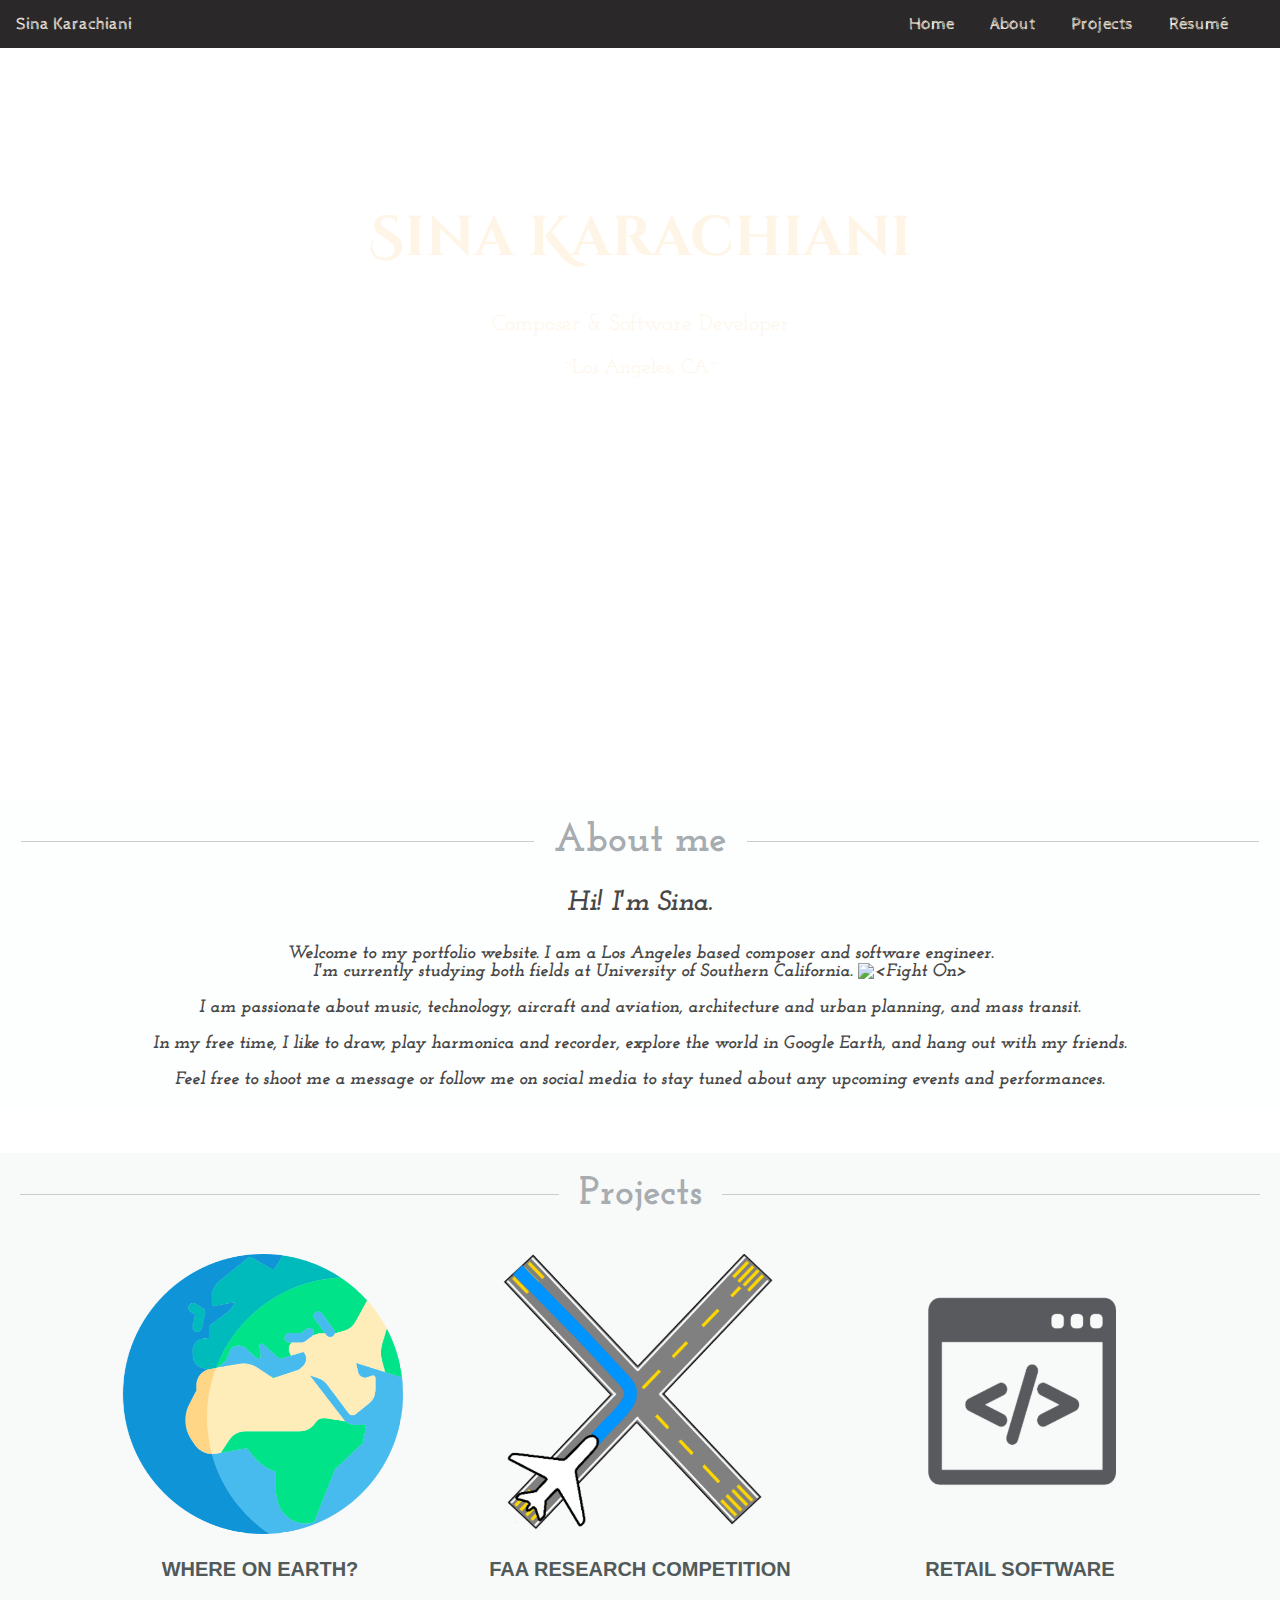
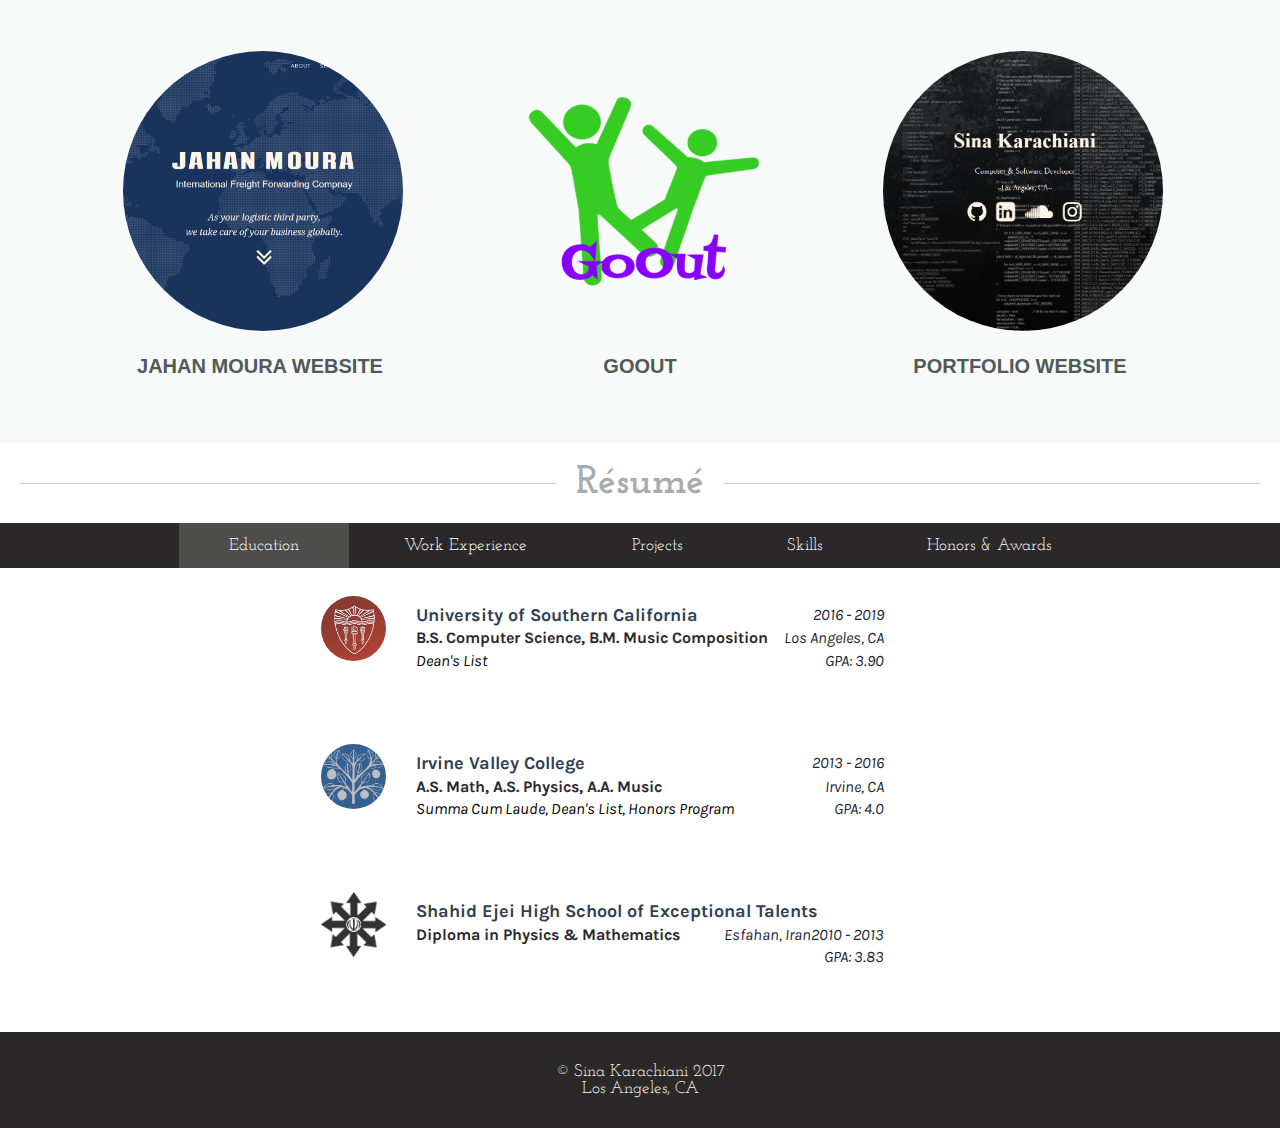
==== commit 2cf19039: "navbar fixed" ====
--- a/index.html
+++ b/index.html
@@ -22,7 +22,7 @@
         <header id="top">
             <!-- Nav Bar -->
             <div class="navbar" id="myTopnav">
-                <a href="javascript:void(0);" style="font-size:15px;" class="icon" onclick="hideNavbar">&#9776;</a>
+                <a href="javascript:hideNavbar();" style="font-size:15px;" class="icon" onclick="hideNavbar">&#9776;</a>
                 <!-- Left  -->
                 <div class="leftNav">
                     <span id="name" style="font-family: 'cabin Sketch', 'Bellefair'"; font-size: 18px; margin-right: 25px;">Sina Karachiani</span>
--- a/assets/css/style.css
+++ b/assets/css/style.css
@@ -27,10 +27,10 @@
 }
 
 #home {
-    padding-top: 16px;
+    padding-top: 0px;
     padding-bottom: 0px;
     margin-bottom: 0px;
-    margin-top: 48px;
+    margin-top: 0px;
     height: 800px;
 }
 
@@ -209,17 +209,29 @@
 @media screen and (max-width: 700px) {
     .navbar.responsive {
         position: relative;
+        padding-bottom: 0px;
+        margin-bottom: 0px;
     }
     .navbar.responsive .icon {
-        position: absolute;
+        float: right;
+        position: relative;
         right: 0;
         top: 0;
     }
-    .navbar.responsive a {
+     .navbar.responsive .leftNav a {
+        /*float: right;*/
+        display: none;
+        /*text-align: right;*/
+    }
+
+
+    .navbar.responsive .rightNav a {
         float: none;
         display: block;
         text-align: left;
-    }
+
+    }
+  
     #name {
         visibility: hidden;
     }
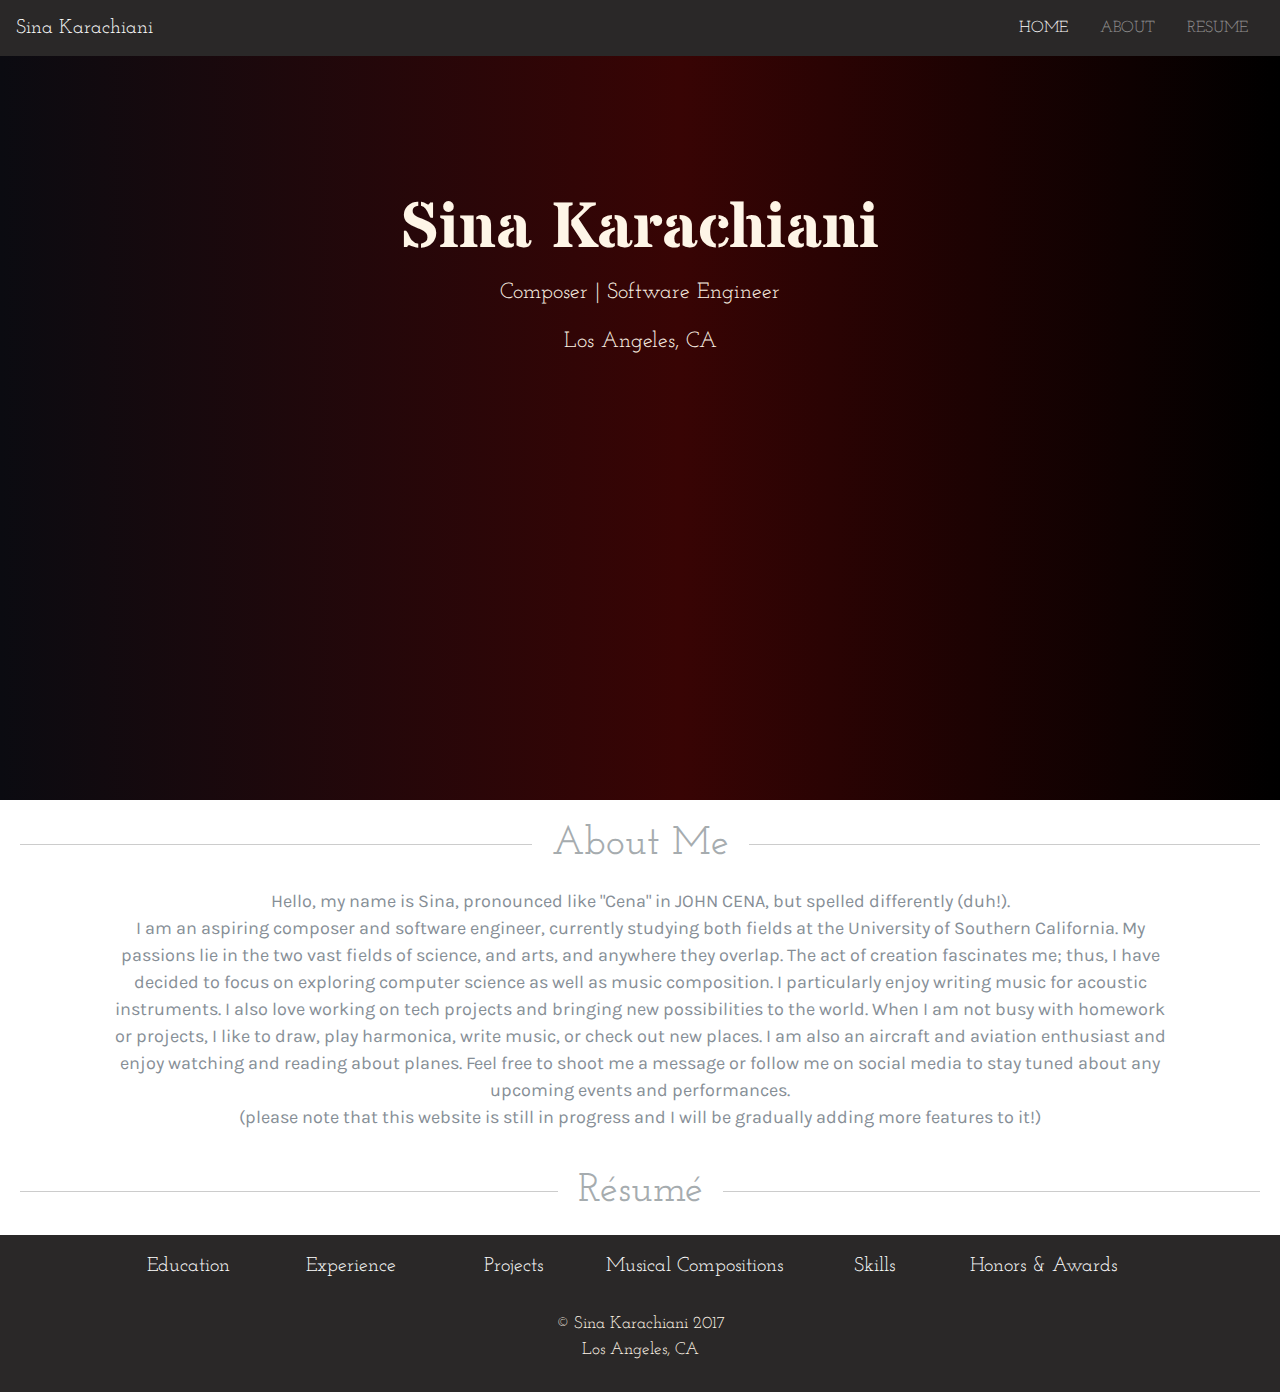
==== commit 90f0ef43: "all the data added" ====
--- a/index.html
+++ b/index.html
@@ -1,915 +1,325 @@
-<!DOCTYPE html>
-<html>
-    <head>
-        <title>Sina Karachiani</title>
-        <meta charset="utf-8">
-        <link rel="stylesheet" href="assets/bootstrap/css/bootstrap-grid.min.css">
-        <link rel="stylesheet" href="assets/css/style.css" />
-        <!-- <link rel="stylesheet" href="assets/css/resume.css" /> -->
-        <link rel="shortcut icon" href="assets/images/code.ico" />
-        <link rel="stylesheet" href="assets/font-awesome/css/font-awesome.min.css">
-        <link href="https://fonts.googleapis.com/css?family=Bellefair|Slabo+27px|Karla|Cabin+Sketch|Josefin+Slab|Stardos+Stencil|Cinzel+Decorative" rel="stylesheet">
-        <meta name="viewport" content="width=device-width, height=device-height, initial-scale=1">
-    </head>
-    <!-- ========================================= Body ============================================ -->
-    <!-- <script>
-    function constructionAlert() {
-    alert("Hello, thank you for visiting my websit.\nPlease note that this website is still under construction and some features and links are not functional yet, and some contents are missing.");
-    }
-    constructionAlert();
-    </script> -->
-    <body>
-        <header id="top">
-            <!-- Nav Bar -->
-            <div class="navbar" id="myTopnav">
-                <a href="javascript:hideNavbar();" style="font-size:15px;" class="icon" onclick="hideNavbar">&#9776;</a>
-                <!-- Left  -->
-                <div class="leftNav">
-                    <span id="name" style="font-family: 'cabin Sketch', 'Bellefair'"; font-size: 18px; margin-right: 25px;">Sina Karachiani</span>
-                    <a href="https://github.com/karachia" target="_blank">
-                        <i class="fa fa-github" aria-hidden="true"></i>
-                    </a>
-                    <a href="https://www.linkedin.com/in/sina-karachiani-5b9b8593/" target="_blank">
-                        <i class="fa fa-linkedin-square" aria-hidden="true"></i>
-                    </a>
-                    <a href="https://soundcloud.com/sinakarachiani" target="_blank">
-                        <i class="fa fa-soundcloud" aria-hidden="true"></i>
-                    </a>
-                    <a href="https://www.instagram.com/sina_karachiani/" target="_blank">
-                        <i class="fa fa-instagram" aria-hidden="true" style="margin-right: 12px;"></i>
-                    </a>
-                </div>
-                <!-- right -->
-                <div class="rightNav">
-                    <a class="transtion" href="#top">Home</a>
-                    <a class="transtion" href="#about">About</a>
-                    <!-- <a href="#music">Music</a> -->
-                    <a class="transtion" href="#projects">Projects</a>
-                    <a class="transtion" href="#resume">Résumé</a>
-                    <!-- <a class="transtion" href="#contact">Contact</a> -->
-                </div>
-            </div>
-        </header>
-        <!-- Home and the large image -->
-        <!-- <section id="home"> -->
-        <div class="hero-image" id="home">
-            <div class="hero-text">
-                <h1 style="font-size:56px; font-family: 'Cinzel Decorative', 'Stardos Stencil', 'serif';">Sina Karachiani</h1>
-                <p style="font-size:22px;">Composer &amp; Software Developer</p>
-                <p>~Los Angeles, CA~</p>
-                <!-- links to other websites -->
-                <p>
-                    <div id="links">
-                        <a href="https://github.com/karachia" target="_blank">
-                            <i class="fa fa-github" aria-hidden="true"></i>
-                        </a>
-                        <a href="https://www.linkedin.com/in/sina-karachiani-5b9b8593/" target="_blank">
-                            <i class="fa fa-linkedin-square" aria-hidden="true"></i>
-                        </a>
-                        <a href="https://soundcloud.com/sinakarachiani" target="_blank">
-                            <i class="fa fa-soundcloud" aria-hidden="true"></i>
-                        </a>
-                        <a href="https://www.instagram.com/sina_karachiani/" target="_blank">
-                            <i class="fa fa-instagram" aria-hidden="true"></i>
-                        </a>
-                    </div>
-                </p>
-            </div>
-        </div>
-        <!-- </section> -->
-        <div class="main">
-            <!-- ========================== About me =========================== -->
-            <section id="about">
-                <div id="aboutBody">
-                    <h2 class="has-lines section">About me</h2>
-                    <p style="font-size: 28px;">Hi! I'm Sina.</p>
-                    <p>Welcome to my portfolio website. I am a Los Angeles based composer and software engineer.
-                        <br /> I'm currently studying both fields at University of Southern California.
-                    <img src="assets/images/victory.png" alt="<Fight On>" height="36" width="36"> </p>
-                    <p>I am passionate about music, technology, aircraft and aviation, architecture and urban planning, and mass transit. </p>
-                    <p>In my free time, I like to draw, play harmonica and recorder, explore the world in Google Earth, and hang out with my friends.</p>
-                    <p>Feel free to shoot me a message or follow me on social media to stay tuned about any upcoming events and performances.</p>
-                </div>
-            </section>
-            <!-- ==================== projects ======================= -->
-            <section id="projects">
-                <h2 class="has-lines section">Projects</h2>
-                <div class="container">
-                    <div class="row">
-                        <div class="col">
-                            <figure class="projImgEffect size" onclick="on('whereOnEarth')">
-                                <img src="assets/images/projects/big-earth.png" alt="sample5" height="280" width="280">
-                                <figcaption>
-                                <h3>website<span>Click for More Details</span></h3>
-                                </figcaption>
-                            </figure>
-                            <p class="project-caption">Where on Earth?</p>
-                        </div>
-                        <div class="col">
-                            <figure class="projImgEffect col size" onclick="on('FAA')">
-                                <img src="assets/images/projects/faa.png" alt="sample5" height="280" width="280">
-                                <figcaption>
-                                <h3>research &amp;<br> Desktop APP<span>Click for More Details</span></h3>
-                                </figcaption>
-                            </figure>
-                            <p class="project-caption">FAA Research Competition</p>
-                        </div>
-                        <div class="col">
-                            <figure class="projImgEffect col size" onclick="on('retail')">
-                                <img src="assets/images/projects/software.png" alt="sample5" height="280" width="280" style="border-radius: 50%;">
-                                <figcaption>
-                                <h3>Desktop App<span>Click for More Details</span></h3>
-                                </figcaption>
-                            </figure>
-                            <p class="project-caption">Retail Software</p>
-                        </div>
-                    </div>
-                    <div class="row">
-                        <div class="col">
-                            <figure class="projImgEffect col size" onclick="on('jahanM')">
-                                <img src="assets/images/projects/JM.png" height="280" width="280" style="border-radius: 50%;">
-                                <figcaption>
-                                <h3>Responsive Website<span>Click for More Details</span></h3>
-                                </figcaption>
-                            </figure>
-                            <p class="project-caption">Jahan Moura Website</p>
-                        </div>
-                        <div class="col">
-                            <figure class="projImgEffect col size" onclick="on('goout')">
-                                <img src="assets/images/projects/goout.png"  height="280" width="280">
-                                <figcaption>
-                                <h3>Mobile App<br>(cross-platform)<span>Click for More Details</span></h3>
-                                </figcaption>
-                            </figure>
-                            <p class="project-caption">GoOut</p>
-                        </div>
-                        
-                        <div class="col">
-                            <figure class="projImgEffect col size" onclick="on('portfolio')">
-                                <img src="assets/images/projects/website-square.png" alt="sample5" height="280" width="280" style="border-radius: 50%;">
-                                <figcaption>
-                                <h3>Website <span>Click for More Details</span></h3>
-                                </figcaption>
-                            </figure>
-                            <p class="project-caption">Portfolio Website</p>
-                        </div>
-                        
-                    </div>
-                </div>
-            </section>
-        </div>
-        <!-- ========================== resume =============================== -->
-        <section id="resume">
-            <h2 class="has-lines section">Résumé</h2>
-            <div class="tab">
-                <button id="defaultOpen", class="tablinks" style="font-family: 'Josefin Slab'" onclick="openTab(event, 'education')">Education</button>
-                <button class="tablinks" onclick="openTab(event, 'work')">Work Experience</button>
-                <!--  <button class="tablinks" onclick="openTab(event, 'volunteer')">Volunteer work</button> -->
-                <button class="tablinks" onclick="openTab(event, 'resProject')">Projects</button>
-                <button class="tablinks" onclick="openTab(event, 'skills')">Skills</button>
-                <button class="tablinks" onclick="openTab(event, 'honors')">Honors &amp; Awards</button>
-            </div>
-            <div class="main">
-                <!-- .................... Education .......................... -->
-                <div id="education" class="tabcontent">
-                    <div class="subContent">
-                        <a target="_blank" href="http://usc.edu"><img class="logo" src="assets/images/usc.png"></a>
-                        <p>
-                            <span class="schoolName"><b>University of Southern California</b></span>
-                            <span class="right black"><i class="fa fa-calendar" aria-hidden="true"></i> <i>2016 - 2019</i></span>
-                            <br/>
-                            <span class="degree"><b>B.S. Computer Science, B.M. Music Composition</b></span>
-                            <span class="right black"><i class="fa fa-map-marker" aria-hidden="true"></i> <i>Los Angeles, CA</i></span>
-                            <br/>
-                            <i><span class="info">Dean's List<span class="right black">GPA: 3.90</span></span></i>
-                        </p>
-                    </div>
-                    <div class="subContent">
-                        <a target="_blank" href="http://ivc.edu"><img class="logo" src="assets/images/ivc.png"></a>
-                        <p>
-                            <span class="schoolName"><b>Irvine Valley College</b></span>
-                            <span class="right black"><i class="fa fa-calendar" aria-hidden="true"></i> <i>2013 - 2016</i></span>
-                            <br/>
-                            <span class="degree"><b>A.S. Math, A.S. Physics, A.A. Music</b></span>
-                            <span class="right black"><i class="fa fa-map-marker" aria-hidden="true"></i> <i>Irvine, CA</i></span>
-                            <br/>
-                            <i><span class="info">Summa Cum Laude, Dean's List, Honors Program<span class="right black">GPA: 4.0</span></span></i>
-                        </p>
-                    </div>
-                    <div class="subContent">
-                        <img class="logo" src="assets/images/nodet.png">
-                        <span class="schoolName"><b>Shahid Ejei High School of Exceptional Talents</b></span>
-                        <span class="right black"><i class="fa fa-calendar" aria-hidden="true"></i> <i>2010 - 2013</i></span>
-                        <br/>
-                        <span class="degree"><b>Diploma in Physics &amp; Mathematics</b></span>
-                        <span class="right black"><i class="fa fa-map-marker" aria-hidden="true"></i> <i>Esfahan, Iran</i></span>
-                        <br/>
-                        <i><span class="info"><span class="right black">GPA: 3.83</span></span></i>
-                    </p>
-                </div>
-            </div>
-            <!-- ..................... work experience .....................  -->
-            <div id="work" class="tabcontent">
-                <div class="subContent">
-                    <a target="_blank" href="https://www.cs.usc.edu/"><img class="logo" src="assets/images/cs.png"></a>
-                    <p>
-                        <span class="workTitle"><b>Data Structures Undergraduate TA</b></span>
-                        <span class="right"><i class="fa fa-calendar" aria-hidden="true"></i> <i>Spring 2018</i></span>
-                        <br/>
-                        <span class="degree"><b>USC Viterbi Department of Computer Science</b></span>
-                        <span class="right"><i class="fa fa-map-marker" aria-hidden="true"></i> <i>Los Angeles, CA</i></span>
-                        <br/>
-                        <br/>
-                        <i><span class="info">I am responsible for helping students during the labs and office hours, lab checks and grading assignments in our undergraduate Data Structures course (CSCI 104).</span></i>
-                        <p>
-                            <span class="tech">Skills: &nbsp; &nbsp;</span>
-                            <!-- <br/> -->
-                            <span class="skill">Teaching</span><span class="skill">Problem Solving</span>
-                        </p>
-                    </div>
-                    <div class="subContent">
-                        <a target="_blank" href="https://itservices.usc.edu/"><img class="logo" src="assets/images/its.png"></a>
-                        <p>
-                            <span class="workTitle"><b>Application Deployment Engineer</b></span>
-                            <span class="right"><i class="fa fa-calendar" aria-hidden="true"></i> <i>Jan. 2017 - Present</i></span>
-                            <br/>
-                            <span class="degree"><b>USC Information Technology Services</b></span>
-                            <span class="right"><i class="fa fa-map-marker" aria-hidden="true"></i> <i>Los Angeles, CA</i></span>
-                            <br/>
-                            <br/>
-                            <i><span class="info">I manage and repackage windows software using InstalledShield. I am responsible for creating unattended software installations for over 500 workstations on campus. I also leverage JScript to modify and configure windows operating systems and applications.</span></i>
-                            <p>
-                                <span class="tech">Technologies:</span>
-                                <br/>
-                                <span class="skill">InstallShield</span><span class="skill">JScript</span><span class="skill">VMware</span><span class="skill">VirtualBox</span><span class="skill">Windows Registry</span>
-                            </p>
-                        </p>
-                    </div>
-                    <div class="subContent">
-                        <a target="_blank" href="https://imsc.usc.edu/mediaq.html"><img class="logo" src="assets/images/projects/mediaQ.png"></a>
-                        <p>
-                            <span class="workTitle"><b>App Developer and researcher</b></span>
-                            <span class="right"><i class="fa fa-calendar" aria-hidden="true"></i> <i>Fall 2017</i></span>
-                            <br/>
-                            <span class="degree"><b>USC Integrate Media Systems Center (IMSC)</b></span>
-                            <span class="right"><i class="fa fa-map-marker" aria-hidden="true"></i> <i>Los Angeles, CA</i></span>
-                            <br/>
-                            <br/>
-                            <i><span class="info">MediaQ is an online media management framework for
-                                collecting, organizing, sharing, and searching user-generated
-                                mobile images and videos using automatically tagged geospatial
-                                metadata.
-                                I am responsible for extending MediaQ’s functionalities to mobile platforms
-                                (iOS and android) as well as integrating it with
-                            augmented reality on Microsoft HoloLens.</span></i>
-                            <p>
-                                <span class="tech">Skills: &nbsp; &nbsp;</span>
-                                <!-- <br/> -->
-                                <span class="skill">iOS</span><span class="skill">Swift</span><span class="skill">Research</span>
-                            </p>
-                        </div>
-                        <div class="subContent">
-                            <a target="_blank" href="https://dornsife.usc.edu/joint-educational-project/"><img class="logo" src="assets/images/usc.png"></a>
-                            <p>
-                                <span class="workTitle"><b>Educator</b></span>
-                                <span class="right"><i class="fa fa-calendar" aria-hidden="true"></i> <i>Fall 2017</i></span>
-                                <br/>
-                                <span class="degree"><b>USC Dornsife JEP</b></span>
-                                <span class="right"><i class="fa fa-map-marker" aria-hidden="true"></i> <i>Los Angeles, CA</i></span>
-                                <br/>
-                                <br/>
-                                <i><span class="info">I teach coding to underrepresented K-12 students in the communities around USC.</span></i>
-                                <p>
-                                    <span class="tech">Skills: &nbsp; &nbsp;</span>
-                                    <span class="skill">Teaching</span><span class="skill">Computer Science</span>
-                                </p>
-                            </p>
-                        </div>
-                        <div class="subContent">
-                            <a target="_blank" href="http://academics.ivc.edu/writingcenter/Pages/default.aspx"><img class="logo" src="assets/images/ivc.png"></a>
-                            <p>
-                                <span class="workTitle"><b>Student Aide</b></span>
-                                <span class="right"><i class="fa fa-calendar" aria-hidden="true"></i> <i>Aug. 2015 – Aug. 2016</i></span>
-                                <br/>
-                                <span class="degree"><b>Irvine Valley College Writign Center</b></span>
-                                <span class="right"><i class="fa fa-map-marker" aria-hidden="true"></i> <i>Irvine, CA</i></span>
-                                <br/>
-                                <br/>
-                                <i><span class="info">In addition to helping students in the Writing Center, my duties included assisting professors with student records, maintaining the center, monitoring students logging in and out, inputting data, and making flyers and announcements, and other clerical duties.</span></i>
-                            </p>
-                            <p>
-                                <span class="tech">Skills: &nbsp; &nbsp;</span>
-                                <!--  <br/> -->
-                                <span class="skill">Data Entry</span><span class="skill">Clerical Duties</span><span class="skill">Communication</span>
-                            </p>
-                        </div>
-                        <div class="subContent">
-                            <img class="logo" src="assets/images/group.png">
-                            <p>
-                                <span class="workTitle"><b>Founder and Leader</b></span>
-                                <span class="right"><i class="fa fa-calendar" aria-hidden="true"></i> <i>Aug. 2015 – May 2016</i></span>
-                                <br/>
-                                <span class="degree"><b>Community Music Composition Forum</b></span>
-                                <span class="right"><i class="fa fa-map-marker" aria-hidden="true"></i> <i>Irvine, CA</i></span>
-                                <br/>
-                                <br/>
-                                <i><span class="info">I established and organized this forum for interested students, faculty, and community composers to present their musical compositions and acquire feedback during the weekly meetings. Additionally, I organized and prepared presentations and lectures on different musical topics.</span></i>
-                            </p>
-                            <p>
-                                <span class="tech">Skills: &nbsp; &nbsp;</span>
-                                <!--  <br/> -->
-                                <span class="skill">Leadership</span><span class="skill">Public Speaking</span><span class="skill">Planning</span>
-                            </p>
-                        </div>
-                        <div class="subContent">
-                            <a target="_blank" href="http://students.ivc.edu/asivc/Pages/default.aspx"><img class="logo" src="assets/images/asivc.jpg"></a>
-                            <p>
-                                <span class="workTitle"><b>Senator of School of the Arts</b></span>
-                                <span class="right"><i class="fa fa-calendar" aria-hidden="true"></i> <i>Fall 2015</i></span>
-                                <br/>
-                                <span class="degree"><b>Irvine Valley College Student Government</b></span>
-                                <span class="right"><i class="fa fa-map-marker" aria-hidden="true"></i> <i>Irvine, CA</i></span>
-                                <br/>
-                                <br/>
-                                <i><span class="info">I overviewed and facilitated budget for various programs and organizations on campus, planned and helped to hold events, and communicated with directors and Dean of School of the Arts to address deficiencies to support the school.</span></i>
-                            </p>
-                            <p>
-                                <span class="tech">Skills: &nbsp; &nbsp;</span>
-                                <!--  <br/> -->
-                                <span class="skill">Communication</span><span class="skill">Leadership</span><span class="skill">Public Speaking</span><span class="skill">Event Planning</span>
-                            </p>
-                        </div>
-                    </div>
-                    <!-- ..................... Resume projects .....................  -->
-                    <div id="resProject" class="tabcontent">
-                        <div class="list">
-                            <img class="logo" src="assets/images/projects/clef.png">
-                            <button class="accordion"><b>List of Musical Compositions</b></button>
-                            <!-- list of compositions -->
-                            <div class="panel">
-                                <ul style="list-style: none;">
-                                    <li class="composition">
-                                        <span class="compTitle"><b>Miniature Suite for Woodwinds</b></span>
-                                        <span class="right"><i class="fa fa-calendar" aria-hidden="true"></i> <i>Nov. 2017</i></span>
-                                        <br/>
-                                        <span class="instrumentation">Woodwind Quartet</span>
-                                        <span class="right"><i class="fa fa-clock-o" aria-hidden="true"></i> <i>5'</i></span>
-                                    </li>
-                                    <hr>
-                                    <li class="composition">
-                                        <span class="compTitle"><b>The Evil Witch Awakens!</b></span>
-                                        <span class="right"><i class="fa fa-calendar" aria-hidden="true"></i> <i>Oct. 2017</i></span>
-                                        <br/>
-                                        <span class="instrumentation">for Mixed ensemble</span>
-                                        <span class="right"><i class="fa fa-clock-o" aria-hidden="true"></i> <i>3'</i></span>
-                                    </li>
-                                    <hr>
-                                    <li class="composition">
-                                        <span class="compTitle"><b>Wanderer of Lonely City Streets</b></span>
-                                        <span class="right"><i class="fa fa-calendar" aria-hidden="true"></i> <i>Mar. 2017</i></span>
-                                        <br/>
-                                        <span class="instrumentation">for Brass Ensemble</span>
-                                        <span class="right"><i class="fa fa-clock-o" aria-hidden="true"></i> <i>7' 40"</i></span>
-                                    </li>
-                                    <hr>
-                                    <li class="composition">
-                                        <span class="compTitle"><b>The Persistence of Memory</b></span>
-                                        <span class="right"><i class="fa fa-calendar" aria-hidden="true"></i> <i>Nov. 2016</i></span>
-                                        <br/>
-                                        <span class="instrumentation">for Piano Solo</span>
-                                        <span class="right"><i class="fa fa-clock-o" aria-hidden="true"></i><i> 12' 30"</i></span>
-                                    </li>
-                                    <hr>
-                                    <li class="composition">
-                                        <span class="compTitle"><b>And the Sun Rises Again</b></span>
-                                        <span class="right"><i class="fa fa-calendar" aria-hidden="true"></i> <i>Mar. 2016</i></span>
-                                        <br/>
-                                        <span class="instrumentation">for Brass Ensemble</span>
-                                        <span class="right"><i class="fa fa-clock-o" aria-hidden="true"></i><i> 7'</i></span>
-                                        <br/>
-                                        <span>Based on the song <i>“Falling Slowly”</i> from the musical <i>Once</i></span>
-                                    </li>
-                                    <hr>
-                                    <li class="composition">
-                                        <span class="compTitle"><b>The Grove Runner</b></span>
-                                        <span class="right"><i class="fa fa-calendar" aria-hidden="true"></i> <i>Jan. 2016</i></span>
-                                        <br/>
-                                        <span class="instrumentation">for A Clarinet, 2 Bb trumpets, Trombone, and Piano </span>
-                                        <span class="right"><i class="fa fa-clock-o" aria-hidden="true"></i> <i>3' 45"</i></span>
-                                    </li>
-                                    <hr>
-                                    <li class="composition">
-                                        <span class="compTitle"><b>Brass Quintet</b></span>
-                                        <span class="right"><i class="fa fa-calendar" aria-hidden="true"></i> <i>Jun. 2015</i></span>
-                                        <br/>
-                                        <!-- <span class="instrumentation">for Brass Quintet</span> -->
-                                        <span class="right"><i class="fa fa-clock-o" aria-hidden="true"></i> <i>5' 40"</i></span>
-                                        <br/>
-                                    </li>
-                                    <hr>
-                                    <li class="composition">
-                                        <span class="compTitle"><b>Breathing of Night</b></span>
-                                        <span class="right"><i class="fa fa-calendar" aria-hidden="true"></i> <i>Feb. 2015</i></span>
-                                        <br/>
-                                        <span class="instrumentation">for Wind Symphony</span>
-                                        <span class="right"><i class="fa fa-clock-o" aria-hidden="true"></i> <i>4' 40"</i></span>
-                                    </li>
-                                    <hr>
-                                    <li class="composition">
-                                        <span class="compTitle"><b>Green Eggs and Ham</b></span>
-                                        <span class="right"><i class="fa fa-calendar" aria-hidden="true"></i> <i>Nov. 2014</i></span>
-                                        <br/>
-                                        <span class="instrumentation">for SATB Choir</span>
-                                        <span class="right"><i class="fa fa-clock-o" aria-hidden="true"></i> <i>2'</i></span>
-                                    <br/>Text by Dr. Seuss </span>
-                                    <span>In collaboration with Mr. Nguyen</span>
-                                </li>
-                                <hr>
-                                <li class="composition">
-                                    <span class="compTitle"><b>A Dreamer's Reveries</b></span>
-                                    <span class="right"><i class="fa fa-calendar" aria-hidden="true"></i> <i>Oct. 2014</i></span>
-                                    <br/>
-                                    <span class="instrumentation">for Wind Symphony</span>
-                                    <span class="right"><i class="fa fa-clock-o" aria-hidden="true"></i> <i>10' 30"</i></span>
-                                </li>
-                                <hr>
-                                <li class="composition">
-                                    <span class="compTitle"><b>Sonata for Contrabass and Piano</b></span>
-                                    <span class="right"><i class="fa fa-calendar" aria-hidden="true"></i> <i>Apr. 2014</i></span>
-                                    <br/>
-                                    <span class="right"><i class="fa fa-clock-o" aria-hidden="true"></i> <i>10' 30"</i></span>
-                                    <br/>
-                                    <ul style="list-style: none;">
-                                        <li>
-                                            <span class="instrumentation">&nbsp; &nbsp; &nbsp; &nbsp; &nbsp;
-                                                Movement I
-                                            </span>
-                                            <span class="right" style="margin-right: 120px;"><i class="fa fa-clock-o" aria-hidden="true"></i> <i>8' 10"</i></span>
-                                        </li>
-                                        <li>
-                                            <span class="instrumentation">&nbsp; &nbsp; &nbsp; &nbsp; &nbsp;
-                                                Movement II
-                                            </span>
-                                            <span class="right" style="margin-right: 120px;"><i class="fa fa-clock-o" aria-hidden="true"></i><i> 6' 10"</i></span>
-                                        </li>
-                                        <li>
-                                            <span class="instrumentation">&nbsp; &nbsp; &nbsp; &nbsp; &nbsp;
-                                                Movement III
-                                            </span>
-                                            <span class="right" style="margin-right: 120px;"><i class="fa fa-clock-o" aria-hidden="true"></i> <i>5' 30"</span>
-                                            </i>
-                                        </ul>
-                                    </li>
-                                    <hr>
-                                    <li class="composition">
-                                        <span class="compTitle"><b>Trashcan Lives</b></span>
-                                        <span class="right"><i class="fa fa-calendar" aria-hidden="true"></i> <i>Nov. 2013</i></span>
-                                        <br/>
-                                        <span class="instrumentation">for SATB Choir</span>
-                                        <span class="right"><i class="fa fa-clock-o" aria-hidden="true"></i> <i>2' 40"</i></span>
-                                    <br/>Text by Charles Bukowski</span>
-                                </li>
-                                <hr>
-                                <li class="composition">
-                                    <span class="compTitle"><b>Orchestral Overture</b></span>
-                                    <span class="right"><i class="fa fa-calendar" aria-hidden="true"></i> <i>Nov. 2013</i></span>
-                                    <br/>
-                                    <!-- <span class="instrumentation">for SATB Choir</span> -->
-                                    <span class="right"><i class="fa fa-clock-o" aria-hidden="true"></i> <i>7' 10"</i></span>
-                                    <br/>
-                                </li>
-                                <hr>
-                                <li class="composition">
-                                    <span class="compTitle"><b>Dance of the Brash Woman</b></span>
-                                    <span class="right"><i class="fa fa-calendar" aria-hidden="true"></i> <i>May 2013</i></span>
-                                    <br/>
-                                    <span class="instrumentation">for Orchestra</span>
-                                    <span class="right"><i class="fa fa-clock-o" aria-hidden="true"></i> <i>2' 10"</i></span>
-                                </li>
-                            </ul>
-                        </div>
-                    </div>
-                    <hr>
-                    <div class="subContent">
-                        <img class="logo" src="assets/images/projects/JM.png">
-                        <p>
-                            <span class="workTitle"><b>Jahan Moura</b></span>
-                            <span class="right"><i class="fa fa-calendar" aria-hidden="true"></i> <i>Dec. 2017</i></span>
-                            <br/>
-                            <span class="degree"><b>Responsive Website</b></span> &nbsp;
-                            <!--  <span class="right"><i class="fa fa-user" aria-hidden="true"></i> Prof. Michael Crowly</span>  -->
-                            <a target="_blank" href="https://github.com/karachia/JahanMoura"><i class="fa fa-github" aria-hidden="true"></i></a>
-                            <br/>
-                            <br/>
-                            <i><span class="info">Designed and implemented a responsive website for Jahan Moura International Freight Forwarding Company.
-                                <!-- <span class="more"><a href="#"> <i>Read more here.&gt;&gt;</i></a>
-                            </span> -->
-                        </span>
-                        </i>
-                    </p>
-                    <p>
-                        <span class="tech">Technologies/Skills: &nbsp; &nbsp;</span>
-                        <br/>
-                        <span class="skill">HTML</span><span class="skill">CSS</span><span class="skill">JavaScript</span><span class="skill">Bootstrap</span><span class="skill">Git</span>
-                    </p>
-                </div>
-                <div class="subContent">
-                    <img class="logo" src="assets/images/projects/goout.png">
-                    <p>
-                        <span class="workTitle"><b>GoOut</b></span>
-                        <span class="right"><i class="fa fa-calendar" aria-hidden="true"></i> <i>Fall 2017</i></span>
-                        <br/>
-                        <span class="degree"><b>Cross-platform Mobile App</b></span>
-                        <!--  <span class="right"><i class="fa fa-user" aria-hidden="true"></i> Prof. Michael Crowly</span>  -->
-                        <br/>
-                        <br/>
-                        <i><span class="info">Designed and implemented a cross-platform mobile app for iOS and android
-                            which displays the ongoing and upcoming events near the user on a map. Users can also create, search for,
-                            and follow events as well as people and organizations to stay up to date with their events.
-                            <!--  <span class="more"><a href="#"> <i>Read more here.&gt;&gt;</i></a>
-                        </span> -->
-                    </span>
-                    </i>
-                </p>
-                <p>
-                    <span class="tech">Technologies/Skills: &nbsp; &nbsp;</span>
-                    <br/>
-                    <span class="skill">Java</span><span class="skill">Ionic</span><span class="skill">TypeScript</span><span class="skill">AngularJS</span><span class="skill">Git</span>
-                </p>
-            </div>
-            <div class="subContent">
-                <a target="_blank" href="http://vsgc.odu.edu/ACRPDesignCompetition/Competition_Winners.htm"><img class="logo" src="assets/images/projects/faa.png"></a>
-                <p>
-                    <span class="workTitle"><b>T.A.X.I.</b></span>
-                    <span class="right"><i class="fa fa-calendar" aria-hidden="true"></i> <i>Spring 2017</i></span>
-                    <br/>
-                    <span class="degree"><b>Airport Cooperative Research Program</b> &nbsp;<a target="_blank" href="http://vsgc.odu.edu/ACRPDesignCompetition/Competition_Winners.html"><i class="fa fa-external-link" aria-hidden="true"></i></a></span>
-                    <span class="right"><i class="fa fa-trophy" aria-hidden="true"></i> 2<sup>nd</sup> Place Winner</span>
-                    <!--  <span class="right"><i class="fa fa-user" aria-hidden="true"></i> Prof. Michael Crowly</span>  -->
-                    <br/>
-                    <br/>
-                    <i><span class="info">I worked in a team of ten, under the mentorship of Prof. Michael Crowly, to design a system for air traffic controllers to increase the efficiency and runway safety. I helped with designing the architecture of the software as well as the front end design. Our design, T.A.X.I. (Tower ASDE-X Improvement), won the second place in "Runway Safety/Runway Incursions/Runway Excursions" category. <!-- <span class="more"><a href="#"> <i>Read more here.&gt;&gt;</i></a>
-                </span> -->
-            </span>
-            </i>
-        </p>
-        <p>
-            <span class="tech">Technologies/Skills: &nbsp; &nbsp;</span>
-            <!-- <br/> -->
-            <span class="skill">Java</span><span class="skill">GitHub</span><span class="skill">Air Traffic Control</span><span class="skill">Aviation</span>
-        </p>
-    </div>
-    <div class="subContent">
-        <a target="_blank" href="https://karachia.github.io/portfolioWebsite/"><img class="logo" src="assets/images/projects/website-square.png"></a>
-        <p>
-            <span class="workTitle"><b>Portfolio Website</b></span>
-            <span class="right"><i class="fa fa-calendar" aria-hidden="true"></i> <i>Summer 2017</i></span>
-            <br/>
-            <a target="_blank" href="https://karachia.github.io/portfolioWebsite/"><i class="fa fa-external-link" aria-hidden="true"></i></a> &nbsp; &nbsp;
-            <a target="_blank" href="https://github.com/karachia/portfolioWebsite"><i class="fa fa-github" aria-hidden="true"></i></a>
-            <br/>
-            <br/>
-            <i><span class="info">I built this website from the ground up (no templates) to better learn webdevelopment. Currently, the work is still in progress and some features may not be fucntional.<!-- <span class="more"><a href="#"> Read more here.&gt;&gt;</a>
-        </span> -->
-    </span>
-    </i>
-</p>
-<p>
-    <span class="tech">Technologies: </span>
-    <br/>
-    <span class="skill">HTML</span><span class="skill">CSS</span><span class="skill">JavaScript</span><span class="skill">Google Maps APIs</span><span class="skill">Twitter Bootstrap</span>
-</p>
-</div>
-<div class="subContent">
-<a target="_blank" href="https://karachia.github.io/WhereOnEarth/"><img class="logo" src="assets/images/projects/big-earth.png"></a>
-<p>
-    <span class="workTitle"><b>Where on Earth?</b></span>
-    <span class="right"><i class="fa fa-calendar" aria-hidden="true"></i> <i>Summer 2017</i></span>
-    <br/>
-    <a target="_blank" href="https://karachia.github.io/WhereOnEarth/"><i class="fa fa-external-link" aria-hidden="true"></i></a> &nbsp; &nbsp;
-    <a target="_blank" href="https://github.com/karachia/WhereOnEarth"><i class="fa fa-github" aria-hidden="true"></i></a>
-    <br/>
-    <br/>
-    <i><span class="info">This is the first website I made in order to teach myself basics of web development. You can find out where the location of geographical coordinates is using this website.<!-- <span class="more"><a href="#"> Read more here.&gt;&gt;</a>
-</span> -->
-</span>
-</i>
-</p>
-<p>
-<span class="tech">Technologies: &nbsp; &nbsp;</span>
-<!-- <br/> -->
-<span class="skill">HTML</span><span class="skill">CSS</span><span class="skill">JavaScript</span><span class="skill">Google Maps APIs</span>
-</p>
-</div>
-<div class="subContent">
-<a target="_blank" href="#"><img class="logo" src="assets/images/projects/software.png"></a>
-<p>
-<span class="workTitle"><b>Retail Software</b></span>
-<span class="right"><i class="fa fa-calendar" aria-hidden="true"></i> <i>Spring 2017</i></span>
-<br/>
-<br/>
-<i><span class="info">Written with C++ and QT, this software resembles a retail application with numerous abilities such creating user accounts, user login/log out, user's cart, searching for and sorting the result of products, reviewing the products as well as getting recommendations to purchase products. The source code for this software is private. Please send me an email if you would like to see the source code. <!-- <span class="more"><a href="#"> Read more here.&gt;&gt;</a>
-</span> -->
-</span>
-</i>
-</p>
-<p>
-<span class="tech">Technologies:</span>
-<br/>
-<span class="skill">C++</span><span class="skill">Qt</span><span class="skill">VirtualBox</span><span class="skill">Ubuntu</span><span class="skill">GDB</span><span class="skill">GitHub</span>
-</p>
-</div>
-<div class="subContent">
-<a target="_blank" href="http://teamoc2015.com/"><img class="logo" src="assets/images/projects/teamoc.jpg"></a>
-<p>
-<span class="workTitle"><b>Department of Energy Solar Decathlon</b></span>
-<span class="right"><i class="fa fa-calendar" aria-hidden="true"></i> <i>Sept. 2014 – Sept. 2015</i></span>
-<br/>
-<span class="degree"><b>Team Orange County, <i>Casa Del Sol </i></b></span> &nbsp;<a target="_blank" href="http://teamoc2015.com/"><i class="fa fa-external-link" aria-hidden="true"></i></a>
-<br/>
-<br/>
-<i><span class="info">I worked in a large team of about 100 in both the design phase and construction of a net-zero sustainable house. I specifically worked n the lighting and architectural design of the house and implemented the plumbing system during construction. We competed in various contests in the Solar Decathlon 2015  international competition and scored 2nd for the engineering contest. <!-- <span class="more"><a href="#"> <i>Read more here.&gt;&gt;</i></a>
-</span> -->
-</span>
-</i>
-</p>
-<p>
-<span class="tech">Skills: &nbsp; &nbsp;</span>
-<!-- <br/> -->
-<span class="skill">Architecture</span><span class="skill">Construction</span><span class="skill">Lighting</span><span class="skill">Plumbing</span>
-</p>
-</div>
-<div class="subContent">
-<a target="_blank" href="#"><img class="logo" src="assets/images/projects/software.png"></a>
-<p>
-<span class="workTitle"><b>Arabic Learning Application</b></span>
-<span class="right"><i class="fa fa-calendar" aria-hidden="true"></i> <i>Summer 2010</i></span>
-<br/>
-<br/>
-<i><span class="info">I built this app with Flash as an extra-credit project for my middle school Arabic course.<span class="more"><!-- <a href="#"> Read more here.&gt;&gt;</a>
-</span> -->
-</span>
-</i>
-</p>
-<p>
-<span class="tech">Technologies: &nbsp; &nbsp;</span>
-<span class="skill">Flash</span>
-</p>
-</div>
-</div>
-</div>
-<!-- ....................... skills ........................... -->
-<div id="skills" class="tabcontent">
-<div class="subContent">
-<p>
-<span class="tech">Programming Languages:</span>
-<br/>
-<span class="skill">C</span><span class="skill">C++</span><span class="skill">Java</span><span class="skill">JavaScript</span><span class="skill">TypeScript</span><span class="skill">HTML</span><span class="skill">CSS</span><span class="skill">MATLAB</span>
-<br/>
-<br/>
-</p>
-<p>
-<span class="tech">Technologies:</span>
-<br/>
-<span class="skill">Git/GitHub</span><span class="skill">Google Maps API</span><span class="skill">Bootstrap</span>
-<span class="skill">JDBC</span> <span class="skill">AJAX</span> <span class="skill">RMI</span><span class="skill">Ionic Framework</span>
-<span class="skill">InstallShield</span><span class="skill">Maple</span><span class="skill">Adobe Flash</span><span class="skill">VirtualBox</span><span class="skill">VMware</span>
-<span class="skill">Finale</span><span class="skill">Dorico</span><span class="skill">MS Office</span>
-<br/>
-<br/>
-</p>
-<p>
-<span class="tech">Platforms:</span>
-<br/>
-<span class="skill">Windows</span><span class="skill">macOS</span><span class="skill">Linux</span><span class="skill">Web</span>
-<br/>
-<br/>
-</p>
-<p>
-<span class="tech">Musical Skills:</span>
-<br/>
-<span class="skill">Composition</span><span class="skill">Orchestration</span><span class="skill">Arrangement</span><span class="skill">Film/Video Game Scoring</span> <span class="skill">Piano</span>
-<br/>
-<br/>
-</p>
-<p>
-<span class="tech">Areas of Interest:</span>
-<br/>
-<span class="skill">Aerospace</span><span class="skill">Mass Transit</span><span class="skill">Urban Planning</span><span class="skill">Software Development</span><span class="skill">Music</span><span class="skill">Architecture</span>
-<br/>
-<br/>
-</p>
-</div>
-</div>
-<!-- ......................... Honors ......................... -->
-<div id="honors" class="tabcontent">
-<div class="subContent">
-<p>
-<span class="degree"><b>2nd Place in FAA Design Competition</b></span>
-<span class="right"><i class="fa fa-calendar" aria-hidden="true"></i> <i>2017</i></span>
-<br/>
-<br/>
-<span class="degree"><b>Saddleback Kiwanis Foundation Scholarship</b></span>
-<span class="right"><i class="fa fa-calendar" aria-hidden="true"></i> <i>2016</i></span>
-<br/>
-<br/>
-<span class="degree"><b>ASIVC Academic Excellence Scholarship</b></span>
-<span class="right"><i class="fa fa-calendar" aria-hidden="true"></i> <i>2016</i></span>
-<br/>
-<br/>
-<span class="degree"><b>ASIVC Computer Science and Engineering Scholarship</b></span>
-<span class="right"><i class="fa fa-calendar" aria-hidden="true"></i> <i>2016</i></span>
-<br/>
-<br/>
-<span class="degree"><b>ASIVC Fine Arts Scholarship</b></span>
-<i><span class="right"><i class="fa fa-calendar" aria-hidden="true"></i> 2016</span>
-<br/><span class="right">2015</span></i>
-<br/>
-<br/>
-<span class="degree"><b>Tonya Reed Gardner Endowed Music Scholarship</b></span>
-<span class="right"><i class="fa fa-calendar" aria-hidden="true"></i> <i>2016</i></span>
-<br/>
-<br/>
-<span class="degree"><b>Ikemi-Murakami Music Scholarship</b></span>
-<i><span class="right"><i class="fa fa-calendar" aria-hidden="true"></i> 2015</span>
-<br/><span class="right">2014</span></i>
-<br/>
-<br/>
-<span class="degree"><b>Follett College Stores Corporation Scholarship</b></span>
-<span class="right"><i class="fa fa-calendar" aria-hidden="true"></i> <i>2015</i></span>
-<br/>
-<br/>
-<span class="degree"><b>Rosemount-Emerson Process Scholarship</b></span>
-<span class="right"><i class="fa fa-calendar" aria-hidden="true"></i> <i>2014</i></span>
-<br/>
-<br/>
-<span class="degree"><b>1st place in MACCC State Music Composition Competition</b></span>
-<span class="right"><i class="fa fa-calendar" aria-hidden="true"></i> <i>2014</i></span>
-<br/>
-<br/>
-</p>
-</div>
-</div>
-</section>
-<!-- ========================= Contact Form ==================================== -->
-<!-- <section id="contact" class="main">
-<h2 class="has-lines section">Contact me</h2>
-<div class="row">
-<div class="col-lg-12">
-<form id="contactForm" name="sentMessage" novalidate>
-<div class="row">
-<div class="col-md-6">
-<div class="form-group">
-<input class="form-control" id="name" type="text" placeholder="Your Name *" required data-validation-required-message="Please enter your name.">
-<p class="help-block text-danger"></p>
-</div>
-<div class="form-group">
-<input class="form-control" id="email" type="email" placeholder="Your Email *" required data-validation-required-message="Please enter your email address.">
-<p class="help-block text-danger"></p>
-</div>
-<div class="form-group">
-<input class="form-control" id="phone" type="tel" placeholder="Your Phone *" required data-validation-required-message="Please enter your phone number.">
-<p class="help-block text-danger"></p>
-</div>
-</div>
-<div class="col-md-6">
-<div class="form-group">
-<textarea class="form-control" id="message" placeholder="Your Message *" required data-validation-required-message="Please enter a message."></textarea>
-<p class="help-block text-danger"></p>
-</div>
-</div>
-<div class="clearfix"></div>
-<div class="col-lg-12 text-center">
-<div id="success"></div>
-<button id="sendMessageButton" class="btn btn-primary btn-xl text-uppercase" type="submit">Send Message</button>
-</div>
-</div>
-</form>
-</div>
-</div>
-</div>
-</section> -->
-<!-- ==================== Modals =========================== -->
-<!-- onclick="off('whereOnEarth', 'contentArea1')" -->
-<article id="whereOnEarth" class="overlay hidden" >
-<div class="overlayPanel">
-<br><br><br>
-<button class="close-button right" onclick="closeButton('whereOnEarth')">&times;</button>
-<p class="overlayContent">Where on Earth
-<br/>Details will be added soon...
-</p>
-</div>
-</article>
-<article id="FAA" class="overlay hidden">
-<div class="overlayPanel"><br><br><br>
-<button class="close-button right" onclick="closeButton('FAA')">&times;</button>
-<p class="overlayContent">FAA
-<br/>Details will be added soon...
-</p>
-<div class="overlay-images">
-</div>
-</div>
-</article>
-<article id="retail" class="overlay hidden">
-<div class="overlayPanel">
-<br><br><br>
-<button class="close-button right" onclick="closeButton('retail')">&times;</button>
-<h2 class="overlayContent">Retail Software</h2>
-<p class="overlayContent">
-This project is written in C++ and GUI has been implemented using QT 4.8.
-</p>
-<br>
-<div class="overlay-images">
-<!-- <img src="assets/images/projects/retail_all.png" width="50%"> -->
-<!-- <img src="assets/images/projects/retail_login.png"> -->
-</div>
-</div>
-</article>
-<article id="portfolio" class="overlay hidden">
-<div class="overlayPanel">
-<br><br><br>
-<button class="close-button right" onclick="closeButton('portfolio')">&times;</button>
-<p class="overlayContent">Portfolio
-<br/>Details will be added soon...
-</p>
-</div>
-</article>
-<article id="goout" class="overlay hidden">
-<div class="overlayPanel">
-<br><br><br>
-<button class="close-button right" onclick="closeButton('goout')">&times;</button>
-<p class="overlayContent">GoOut
-<br/>Details will be added soon...
-</p>
-</div>
-</article>
-<article id="jahanM" class="overlay hidden">
-<div class="overlayPanel">
-<br><br><br>
-<button class="close-button right" onclick="closeButton('jahanM')">&times;</button>
-<p class="overlayContent">JM
-<br/>Details will be added soon...
-</p>
-</div>
-</article>
-<!--    <article id="overlay">
-<p>FAA</p>
-</article> -->
-<!-- Different Resume Style -->
-<!--     <div class="container theme-cactus">
-<h2>Left side tabs</h2>
-<div class="ui-tabgroup left-side">
-<input class="ui-tab1" type="radio" id="tgroup_c2_tab1" name="tgroup_c2" checked />
-<input class="ui-tab2" type="radio" id="tgroup_c2_tab2" name="tgroup_c2" />
-<input class="ui-tab3" type="radio" id="tgroup_c2_tab3" name="tgroup_c2" />
-<input class="ui-tab4" type="radio" id="tgroup_c2_tab4" name="tgroup_c2" />
-<input class="ui-tab5" type="radio" id="tgroup_c2_tab5" name="tgroup_c2" />
-<div class="ui-tabs">
-<label class="ui-tab1" for="tgroup_c2_tab1">Education</label>
-<label class="ui-tab2" for="tgroup_c2_tab2">Work Experience</label>
-<label class="ui-tab3" for="tgroup_c2_tab3">Projects</label>
-<label class="ui-tab4" for="tgroup_c2_tab4">
-</i>skills</label>
-<label class="ui-tab5" for="tgroup_c2_tab45">
-</i>Honors &amp; Awards</label>
-</div>
-<div class="ui-panels">
-<div class="ui-tab1">
-<div id="education" class="tabcontent">
-</div>
-</div>
-</div>
-<div class="ui-tab2">
-</div>
-<div class="ui-tab3">
-<h3>Not much here</h3>
-<p>...</p>
-</div>
-<div class="ui-tab4">
-</div>
-</div>
-</div>
-</div>
-<section id="contact" class="main"></section>
--->
-<!-- <section id="music"><h2>Music</h2></section> -->
-<!-- <section id="education"><h2>Education</h2></section>
-<section id="projects"><h2>Projects</h2></section>
-<section id="skills"></section>
-<section id="work"><h2>Work Experience</h2></section>
-<section id="contact"></section> -->
-<!-- where map goes -->
-<div id="map"></div>
-<!-- JS file links -->
-<script src="vendor/jquery/jquery.min.js"></script>
-<script src="assets/bootstrap/js/bootstrap.bundle.js"></script>
-<!-- Plugin JavaScript -->
-<script src="vendor/jquery-easing/jquery.easing.min.js"></script>
-<!-- custom -->
-<script src="assets/js/main.js"></script>
-<!-- footre -->
-<footer id="footer" class="main">
-<p class="copyright">&copy; Sina Karachiani 2017 <br/> Los Angeles, CA</p>
-</footer>
-</body>
+<!DOCTYPE html>
+<html>
+
+    <head>
+        <title>Sina Karachiani</title>
+        <meta charset="UTF-8">
+        <meta name="viewport" content="width=device-width, initial-scale=1, shrink-to-fit=no">
+    
+        <link rel="stylesheet" href="assets/bootstrap/css/bootstrap.min.css">
+        <!-- <link rel="stylesheet" href="assets/css/style.css" /> -->
+        <link rel="stylesheet" href="assets/css/newstyle.css" />
+        <link rel="stylesheet"
+            href="assets/font-awesome/css/font-awesome.min.css">
+        <link rel="shortcut icon" href="assets/images/code.ico" />
+        <link
+            href="https://fonts.googleapis.com/css?family=Karla|Josefin+Slab|Stardos+Stencil"
+            rel="stylesheet">
+
+    </head>
+
+    <body>
+        <nav class="navbar fixed-top navbar-expand-lg navbar-dark nav-style">
+            <a class="navbar-brand" href="#" style="color:white;" >Sina Karachiani</a>
+            <button class="navbar-toggler" type="button" data-toggle="collapse" data-target="#navbarNav" aria-controls="navbarNav" aria-expanded="false" aria-label="Toggle navigation">
+                <span class="navbar-toggler-icon" style="color:white;"></span>
+            </button>
+            <div class="collapse navbar-collapse justify-content-center justify-content-md-end" id="navbarNav">
+                <ul class="navbar-nav text-center">
+                <li class="nav-item active px-2">
+                    <a class="nav-link" href="#home">HOME <span class="sr-only">(current)</span></a>
+                </li>
+                <li class="nav-item px-2">
+                    <a class="nav-link" href="#about">ABOUT</a>
+                </li>
+                <li class="nav-item px-2">
+                    <a class="nav-link" href="#resume">RESUME</a>
+                </li>        
+                </ul>
+            </div>
+        </nav>
+
+    
+
+        <div class="hero-image" id="home">
+                <div class="hero-text">
+                    <h1 id="main-title" class="no-wrap">Sina Karachiani</h1>
+                    <p class="cover-info">Composer <span class="">|</span> <span class="no-wrap">Software Engineer</span></p>
+                    <p class="cover-info">Los Angeles, CA</p>
+                    <!-- links to other websites -->
+                    <p>
+                        <div id="links">
+                            <a href="https://github.com/karachia" target="_blank">
+                                <i class="fa fa-github" aria-hidden="true"></i>
+                            </a>
+                            <a href="https://www.linkedin.com/in/sina-karachiani-5b9b8593/" target="_blank">
+                                <i class="fa fa-linkedin-square" aria-hidden="true"></i>
+                            </a>
+                            <a href="https://soundcloud.com/sinakarachiani" target="_blank">
+                                <i class="fa fa-soundcloud" aria-hidden="true"></i>
+                            </a>
+                            <a href="https://www.instagram.com/sina_karachiani/" target="_blank">
+                                <i class="fa fa-instagram" aria-hidden="true"></i>
+                            </a>
+                        </div>
+                    </p>
+                </div>
+            </div>
+
+        <section id="about">
+                <h2 class="has-lines section">About Me</h2> 
+                <div class="container">
+                    <div class="row justify-content-center text-center">
+                        <div class="col-12">
+                            <p class="px-4 text-muted">
+                                Hello, my name is Sina, pronounced like "Cena" in JOHN CENA, but spelled differently (duh!). <br> I am an aspiring composer and software engineer, currently studying both fields at the University of Southern California. 
+                                My passions lie in the two vast fields of science, and arts, and anywhere they overlap. The act of creation fascinates me; thus, I have decided to focus on exploring computer science as well as music composition.
+                                I particularly enjoy writing music for acoustic instruments. I also love working on tech projects and bringing new possibilities to the world.                         
+                                When I am not busy with homework or projects, I like to draw, play harmonica, write music, or check out new places. I am also an aircraft and aviation enthusiast 
+                                and enjoy watching and reading about planes.                                                                                            
+                                Feel free to shoot me a message or follow me on social media to stay tuned about any upcoming events and performances.
+                                <br>(please note that this website is still in progress and I will be gradually adding more features to it!)
+                            </p>
+                        </div>
+                    </div>
+
+                </div>
+
+        </section>
+
+
+
+        <!-- ========================== resume =============================== -->
+        <section id="resume">
+            <h2 class="has-lines section">Résumé</h2>            
+            <div class="tab">
+                <div class="resume-grid">
+                    <button id="defaultOpen", class="tablinks" style="font-family: 'Josefin Slab'" onclick="openTab(event, 'education')">Education</button>
+                    <button class="tablinks" onclick="openTab(event, 'work')">Experience</button>
+                    <button class="tablinks" onclick="openTab(event, 'projects')">Projects</button>
+        
+                    <button class="tablinks" onclick="openTab(event, 'music')">Musical Compositions</button>
+                    <button class="tablinks" onclick="openTab(event, 'skills')">Skills</button>
+                    <button class="tablinks" onclick="openTab(event, 'honors')">Honors &amp; Awards</button>                    
+                </div>
+            </div>
+
+            <div id="education" class="tabcontent">
+                <!-- classes for education: education-card, text-center, no-wrap, edu-details -->
+                <!-- <div class="container text-center education-card"> <a target="_blank" href="%websitelink%"> <img class="logo2" src="%logo%"> </a>
+                    <div class="row justify-content-center font-weight-bold text-darkblue "> 
+                        <div class="col-12 text-center">
+                            %university%
+                        </div> 
+                    </div> 
+                    <div class="row d-md-flex justify-content-center"> %alldegrees% </div> 
+                    <div class="row d-flex justify-content-center"> 
+                        <div class="p-2"> <span class="no-wrap edu-details"> <i class="fa fa-calendar" aria-hidden="true"></i>&nbsp;%year% </span> </div> 
+                        <div class="p-2"> <span class="no-wrap edu-details"><i class="fa fa-map-marker" aria-hidden="true"></i>&nbsp; %location% </span> </div> 
+                        <div class="p-2"> <span class="no-wrap edu-details">GPA: %gpa%</span> </div> 
+                    </div> 
+                    <div class="row justify-content-center"> <p class="font-weight-light font-italic text-secondary">%info%</p></div>
+                    <div class="row justify-content-center"><a target="_blank" href="%websitelink%" class="no-wrap mb-4">%websitetext%</a></div>
+                    %line%
+                </div> -->
+            </div>
+
+            <div id="work" class="tabcontent">   
+                <!-- <div class="container work-card text-center %tags%">
+                    <div class="row justify-content-center"> 
+                        <div class="col-12 col-md-2">
+                            <a target="_blank" href="%websitelink%"> <img class="logo2 float-md-right" src="%logo%"> </a>
+                        </div>                      
+                        <div class="col-12 col-md-7">
+                            <div class="row">
+                                <div class="col text-md-left pt-2">
+                                    <h5 class="font-weight-bold text-darkblue align-middle">%position%</h5>
+                                    <h6 class="font-weight-bold pb-1 pb-md-0">%company%</h6>
+                                </div>
+                            </div>
+                        </div>
+                        <div class="col-12 col-md-2 pt-2">   
+                            <div class="row justify-content-center ">
+                                <div class="d-xs-flex col-md-12 justify-content-center justify-content-md-end"> 
+                                    <div class="px-2 px-md-1 pb-1"> <span class="no-wrap edu-details text-md-right"> <i class="fa fa-calendar" aria-hidden="true"></i>&nbsp;%year%</span> </div> 
+                                    <div class="px-2 px-md-1 pb-1"> <span class="no-wrap edu-details  text-md-right"><i class="fa fa-map-marker" aria-hidden="true"></i>&nbsp;%location%</span> </div>                                    
+                                </div> 
+                            </div>                
+                        </div> 
+                        
+                    </div> 
+                    <div class="row pt-2 pt-md-0"> 
+                        <div class="col-xs-0 col-md-2"></div>
+                        <div class="col-12 col-md-10">
+                            <p class="m-1">
+                                <ul class="text-md-left font-weight-light font-italic text-secondary ">
+                                    %info%
+                                </ul>                                
+                            </p>
+                        </div>
+                    </div>
+                    <div class="row text-md-left">
+                        <div class="col-xs-0 col-md-2"></div>
+                        <div class="col-12 col-md-10">
+                            <p class="text-md-left">  %skills%                                                             
+                              
+                            </p>
+                        </div>
+                    </div>                    
+                    <div class="row mt-2 mb-3">
+                        <div class="col-xs-0 col-md-2"></div>
+                        <div class="col-12 col-md-10 justify-content-center text-md-left">
+                            <a target="_blank" href="%websitelink%" class="no-wrap mb-4">%websitetext%</a>
+                        </div>     
+                        %line%                       
+                     </div>
+                </div> -->
+            </div>
+
+            <div id="projects" class="tabcontent">
+                <!-- <div class="container work-card text-center %tags%">
+                    <div class="row justify-content-center font-weight-bold text-darkblue"> 
+                        <div class="col-12 col-md-2">
+                            <a target="_blank" href="%websitelink%"> <img class="logo2 float-md-right" src="%logo%" alt="logo"> </a>
+                        </div>                      
+                        <div class="col-12 col-md-8">
+                            <div class="row">
+                                <div class="col text-md-left pt-2">
+                                    <h5 class="font-weight-bold text-darkblue align-middle">%name%</h5>
+                                    <h6 class="font-weight-bold pb-1 pb-md-0">%type%</h6>
+                                    <div>
+                                        %links%
+                                        
+                                    </div>
+                                </div>
+                            </div>
+                        </div>
+                        <div class="col-12 col-md-2 pt-2">   
+                            <div class="row justify-content-center justify-content-md-start">                                
+                                <div class="px-2 px-md-1 pb-1"> <span class="no-wrap edu-details text-dark text-md-right"> <i class="fa fa-calendar" aria-hidden="true"></i>&nbsp;%year%</span> </div>                                                             
+                            </div>     
+                        </div>
+                    </div> 
+                    <div class="row pt-2 pt-md-0"> 
+                        <div class="col-xs-0 col-md-2"></div>
+                        <div class="col-12 col-md-10">
+                            <p class="m-1">
+                                <ul class="text-md-left font-weight-light font-italic text-secondary ">
+                                    %info%
+                                </ul>                                
+                            </p>
+                        </div>
+                    </div>
+                    <div class="row text-md-left">
+                        <div class="col-xs-0 col-md-2"></div>
+                        <div class="col-12 col-md-10">
+                            <p class="text-md-left">  %skills%                                                             
+                                
+                            </p>
+                        </div>
+                    </div>                    
+                    %line%
+                </div>  -->
+            </div>
+           
+            <div id="music" class="tabcontent">
+                <!-- <div class="container work-card text-center %tags%">
+                    <div class="row justify-content-center">                         
+                        <div class="col-12 col-md-7">
+                            <div class="row">
+                                <div class="col text-md-left pt-2">
+                                    <h5 class="font-weight-bold text-darkblue align-middle">%title%</h5>
+                                    <h6 class="font-weight-bold pb-1 pb-md-0">%instruments%</h6>
+                                </div>
+                            </div>
+                        </div>                    
+                        <div class="col-12 col-md-2 py-2">   
+                            <div class="row text-md-right justify-content-center justify-content-md-end edu-details text-dark">                                        
+                                <div class="col-md-12 p-0 m-0 show-desktop-only"><i class="fa fa-calendar" aria-hidden="true"></i>&nbsp;%year%</div>
+                                <div class="col-md-12 p-0 m-0 no-wrap show-desktop-only"><i class="fa fa-clock-o" aria-hidden="true"></i>&nbsp;%time%</div>                                             
+                                <div class="col-12 no-wrap show-mobile-only"><i class="fa fa-calendar" aria-hidden="true"></i>&nbsp;%year%&nbsp;&nbsp;&nbsp;<i class="fa fa-clock-o" aria-hidden="true"></i>&nbsp;%time%</div>        
+                            </div>                                                
+                        </div>
+                    </div> 
+                    
+                    %movements%                                                              
+                  
+                    <div class="row justify-content-center mb-3">                         
+                        <div class="col-12 col-md-8">
+                            <p class="mx-1 text-center text-md-left font-weight-light font-italic text-secondary music-info">
+                                %info%                        
+                            </p>
+                        </div>
+                    </div>
+                                     
+                   %soundcloud%
+                  %line%
+                </div> -->
+            </div>
+            <div id="skills" class="tabcontent">
+                <!-- <div class="container work-card">   
+                    <div class="row justify-content-center text-center text-md-left">                                
+                        <div class="col-12 col-md-10 font-weight-bold text-darkblue">%category%:</div>                                                            
+                    </div>                    
+                   %scales%
+                    <div class="row justify-content-center text-center text-md-left mt-4">                                
+                        <div class="col-12 col-md-10 font-weight-bold text-darkblue">%category%:</div>                                                            
+                    </div>
+                    <div class="row justify-content-center text-center text-md-left mt-2">                                                                              
+                        <div class="col-12 col-md-10 text-center text-md-left">
+                            %skills%
+                        </div>                                                            
+                    </div>
+                </div> -->
+            </div>
+           
+
+            <div id="honors" class="tabcontent">    
+                <!-- <div class="container award-card text-center %tags%">
+                    <div class="row justify-content-center">                                           
+                        <div class="col-12 col-md-8 text-md-left pt-0 font-weight-bold text-darkblue">                            
+                           %name%                      
+                        </div>
+
+                        <div class="col-12 col-md-2 pt-0 pt-md-2">   
+                            <div class="row justify-content-center justify-content-md-start">                                
+                                <div class="px-0 py-1 py-md-0"> <span class="no-wrap edu-details text-dark text-md-right"> <i class="fa fa-calendar" aria-hidden="true"></i>&nbsp;%year%</span> </div>                                                             
+                            </div>     
+                        </div>
+                    </div> 
+                    <div class="row justify-content-center"> 
+                        <div class="col-12 col-md-7 text-md-left font-weight-light font-italic text-secondary">                            
+                            %info%               
+                        </div>
+                        <div class="d-none d-md-block col-2"></div>
+                    </div>
+                </div>  -->                        
+            </div>
+        </section>
+
+
+
+    <script src="https://code.jquery.com/jquery-3.2.1.slim.min.js"
+        integrity="sha384-KJ3o2DKtIkvYIK3UENzmM7KCkRr/rE9/Qpg6aAZGJwFDMVNA/GpGFF93hXpG5KkN"
+        crossorigin="anonymous"></script>
+    <script
+        src="https://cdnjs.cloudflare.com/ajax/libs/popper.js/1.12.9/umd/popper.min.js"
+        integrity="sha384-ApNbgh9B+Y1QKtv3Rn7W3mgPxhU9K/ScQsAP7hUibX39j7fakFPskvXusvfa0b4Q"
+        crossorigin="anonymous"></script>
+    <script
+        src="https://maxcdn.bootstrapcdn.com/bootstrap/4.0.0/js/bootstrap.min.js"
+        integrity="sha384-JZR6Spejh4U02d8jOt6vLEHfe/JQGiRRSQQxSfFWpi1MquVdAyjUar5+76PVCmYl"
+        crossorigin="anonymous"></script>
+    <!-- <script src="vendor/jquery/jquery.min.js"></script>
+    <script src="vendor/jquery-easing/jquery.easing.min.js"></script>
+    <script src="assets/bootstrap/js/bootstrap.bundle.js"></script> -->
+    <script src="assets/js/data.js"></script>
+    <script src="assets/js/main.js"></script>
+    <!-- footre -->
+    <footer id="footer" class="main">
+        <p class="copyright">&copy; Sina Karachiani 2017
+            <br/> Los Angeles, CA</p>
+        </footer>
+    </body>
+
 </html>--- a/assets/css/newstyle.css
+++ b/assets/css/newstyle.css
@@ -0,0 +1,518 @@
+/* * {
+    box-sizing: border-box;
+} */
+
+hr {
+    border: 0;
+    height: 1px;
+    background-image: linear-gradient(to right, rgba(0, 0, 0, 0), rgba(0, 0, 0, 0.5), rgba(0, 0, 0, 0));
+    margin: 0;
+    padding: 0;
+}
+
+.no-padding {
+    margin: 0;
+    padding: 0;
+}
+
+.section {
+    margin: 20px;
+    padding: 0px;
+}
+
+h2.section {
+    font-family: 'Josefin Slab', Bellefair;
+    font-size: 40px;
+    color: #A6ACAF;
+    font-style: normal;
+    /*text-align: center;*/
+}
+
+#home {
+    padding-top: 0px;
+    padding-bottom: 0px;
+    margin-bottom: 0px;
+    margin-top: 0px;
+    height: 800px;
+}
+
+.right {
+    float: right;
+}
+
+.section {
+    margin: 20px;
+    padding: 0px;
+}
+
+h2.section {
+    font-family: 'Josefin Slab', Bellefair;
+    font-size: 40px;
+    color: #A6ACAF;
+    font-style: normal;
+    /*text-align: center;*/
+}
+
+.nav-style {
+    background-color: #2A2828;
+    font-family: 'Josefin Slab', Bellefair;
+    /* color:white; */
+}
+
+.main {
+    margin: 0px;
+    padding: 0px;
+
+
+    /*padding-top: 16px;
+  margin-top: 49px;
+  height: 800px; */
+}
+
+#main-title{
+    font-size: 64px;
+    font-weight: bold;
+    font-family: 'Stardos Stencil', cursive;
+}
+.cover-info{
+    font-size: 22px;
+}
+
+.hero-image {
+    /* background-image: url("code-wallpaper-2.jpg"); */
+    /* background: rgb(11,11,17);
+    background: linear-gradient(90deg, rgba(11,11,17,1) 0%, rgba(8,42,82,1) 64%, rgba(0,0,0,1) 100%); */
+    background: rgb(11,11,17);
+background: linear-gradient(90deg, rgba(11,11,17,1) 0%, rgba(56,4,4,1) 53%, rgba(0,0,0,1) 100%);
+    
+    height: 50%;
+    width: 100%;
+    background-position: center;
+    background-repeat: no-repeat;
+    background-size: cover;
+    position: relative;
+}
+
+.hero-text {
+    font-family:'Josefin Slab', 'Bellefair', serif, "Source Sans Pro";
+    font-size: 20px;
+    text-align: center;
+    position: absolute;
+    top: 40%;
+    left: 50%;
+    transform: translate(-50%, -50%);
+    color: #FEF5E7;
+}
+
+#links {
+    font-size: 40px;
+}
+
+#links a {
+    color: #FEF5E7;
+    text-decoration: none;
+    padding: 6px;
+}
+
+#links i:hover {
+    color: #F9E79F;
+}
+
+#links a:visited {
+    color: #FEF5E7;
+    text-decoration: none;
+}
+
+#resume {
+    width: 100%;
+    margin: 0px;
+    padding: 0px;
+    clear: both;
+    background-color: white;
+    font-family: 'Josefin Slab';
+}
+
+/* The resume tabs */
+.resume-grid{
+    display: grid;
+    grid-template-columns: 1fr 1.7fr 1fr 2fr 1fr 1.8fr;
+    grid-column-gap: 0px;
+    grid-row-gap: 0px;
+    margin-left: auto;
+    margin-right: auto;
+    width: 80%;
+}
+
+div.tab {
+    text-align: center;
+    overflow: hidden;
+    /*border: 1px solid #ccc;*/
+    background-color: #2A2828;
+}
+
+/* Style the buttons inside the tab */
+.tablinks {    
+    background-color: inherit;
+    /* float: center; */
+    border: none;
+    outline: none;
+    cursor: pointer;
+    padding-top: 16px;
+    padding-bottom: 16px;
+    transition: 0.5s;
+    font-size: 20px;
+}
+
+.tablinks:active  {
+    border-color:transparent;
+    outline-color: transparent;
+}
+
+@media screen and (max-width: 1199px) {
+    .resume-grid{
+        width: 90%;
+    }
+
+    div.tab button {
+    padding-top: 14px;
+    padding-bottom: 16px;
+    font-size: 16px;}
+}
+
+@media screen and (max-width: 767px) {
+    .resume-grid{
+        grid-template-columns: 1fr 1fr 1fr;
+        width: 75%;
+    }
+
+    div.tab button {
+    padding-top: 16px;
+    padding-bottom: 16px;
+    font-size: 14px;}
+
+    #main-title{
+        font-size: 36px;
+        padding-left: 20px;
+        padding-right: 20px;
+        margin-left:0; 
+        margin-right: 0;
+    }
+
+    .cover-info{
+        font-size: 16px;
+    }
+
+    #links{
+        font-size: 20px;
+    }
+
+}
+
+@media screen and (max-width: 576px) {
+    .resume-grid{
+        width: 100%;
+    }
+}
+
+/* Change background color of buttons on hover */
+div.tab button:hover {
+    background-color: #5a5a58;
+}
+
+/* Create an active/current tablink class */
+div.tab button.active {
+    background-color: #4d4d4c;
+    border-color:transparent;
+    outline-color: transparent;
+}
+
+button.tablinks{
+    /* font-family: 'Josefin Slab'; */
+    /* font-size: 68px; */
+    color: white;
+ }
+
+ /* content of each tab */
+.tabcontent {
+    font-family: 'Karla', sans-serif;
+    margin: auto;
+    display: none;
+    -webkit-animation: fadeEffect 2s;
+    animation: fadeEffect 2s;
+    padding: 6px 12px;
+    line-height: 140%;
+    -webkit-animation: fadein 1.5s; /* Safari, Chrome and Opera > 12.1 */
+    -moz-animation: fadein 1.5s; /* Firefox < 16 */
+    -ms-animation: fadein 1.5s; /* Internet Explorer */
+    -o-animation: fadein 1.5s; /* Opera < 12.1 */
+    animation: fadein 1.5s;
+}   
+
+/*  fade effect for the tab contents */
+@keyframes fadein {
+    from { opacity: 0; }
+    to   { opacity: 1; }
+}
+
+/* Firefox < 16 */
+@-moz-keyframes fadein {
+    from { opacity: 0; }
+    to   { opacity: 1; }
+}
+
+/* Safari, Chrome and Opera > 12.1 */
+@-webkit-keyframes fadein {
+    from { opacity: 0; }
+    to   { opacity: 1; }
+}
+
+/* Internet Explorer */
+@-ms-keyframes fadein {
+    from { opacity: 0; }
+    to   { opacity: 1; }
+}
+
+/* Opera < 12.1 */
+@-o-keyframes fadein {
+    from { opacity: 0; }
+    to   { opacity: 1; }
+}
+
+.text-darkblue{
+    color: #2E4053;
+}
+
+.no-space{
+    padding:0;
+    margin:0;
+}
+.margin-20{
+    margin-left: 0px;
+    margin-right:0px;
+    padding-left: 50px;
+    padding-right: 50px;
+}
+
+.has-lines {
+    display: -webkit-box;
+    display: -ms-flexbox;
+    display: flex;
+    -webkit-box-align: center;
+    -ms-flex-align: center;
+    align-items: center;
+    text-align: center;
+    -webkit-box-pack: center;
+    -ms-flex-pack: center;
+    justify-content: center;
+}
+
+.has-lines:before,
+.has-lines:after {
+    content: '';
+    -webkit-box-flex: 1;
+    -ms-flex-positive: 1;
+    flex-grow: 1;
+    height: 1px;
+    background: #ccc;
+    min-width: 20px;
+    display: inline-block;
+    vertical-align: middle;
+}
+
+.has-lines:before {
+    margin-right: 20px;
+}
+
+.has-lines:after {
+    margin-left: 20px;
+}
+
+#about p{
+    font-family: 'Karla', sans-serif;
+    font-size: 18px;        
+}
+
+.education-card, .work-card{
+    display: block;
+    margin-left: auto;
+    margin-right: auto;
+    margin-top : 40px;
+    margin-bottom: 30px;
+    /* display: none; */
+    -webkit-animation: fadeEffect 1s;
+    animation: fadeEffect 1s;
+    /* width: 60%; */
+    /* text-align: center; */
+}
+
+.award-card{
+    display: block;
+    margin-left: auto;
+    margin-right: auto;
+    margin-top : 20px;
+    margin-bottom: 30px;
+    /* display: none; */
+    -webkit-animation: fadeEffect 1s;
+    animation: fadeEffect 1s;
+    /* width: 60%; */
+    /* text-align: center; */
+}
+
+/* @media screen and (max-width: 1280px) {
+    .education-card{
+        width: 90%;
+    }
+} */
+/* @media screen and (max-width: 780px) {
+    .education-card{
+        width: 100%;
+        display: block;
+        margin : auto; 
+    }
+} */
+
+.withGutter{
+    margin : 20px;
+}
+
+span.edu-details, span.work-details{
+    font-size : 16px;
+    display: block;
+    font-weight: 100;
+}
+@media screen and (max-width: 767px) {
+    span.edu-details, span.work-details{
+        font-size : 14px;
+    }
+}
+
+img.logo2 {
+    width: 65px;
+    height: 65px;
+    border-radius: 50%;
+    /* -webkit-border-radius: 50%;
+    -moz-border-radius: 50%;
+    -ms-border-radius: 50%; */
+    display: block;
+    margin-left: auto;
+    margin-right: auto;
+    background-color: #fff;
+    opacity: 0.8;
+    z-index: 0;
+    margin-bottom : 18px;
+}
+
+img.logo2:hover {
+    -webkit-filter: drop-shadow(0px 8px 10px black) brightness(2);
+    /* Safari */
+    filter: drop-shadow(0px 8px 10px black) brightness(1.2);
+}
+
+.no-wrap{
+    white-space: nowrap;
+}
+
+.tech {
+    font-size: 14px;
+    color: #444444;
+    font-weight: 700;
+}
+
+.mt-8em{
+    margin-top: 0.8em;
+}
+
+.skill {
+    border: 1px solid #50a9d1;
+    margin-right: 10px;
+    /*text-transform: uppercase;*/
+    font-weight: 500;
+    width: auto;
+    display: inline-block;
+    font-size: 12px;
+    line-height: 1.33333em;
+    padding: 7px 18px;    
+    margin-top: 0.8em;
+    -webkit-border-radius: 8px;
+    -moz-border-radius: 8px;
+    -ms-border-radius: 8px;
+    -o-border-radius: 8px;
+    border-radius: 8px;
+}
+
+#work ul, #projects ul{
+    /* list-style-type: none; */
+    margin: 0;
+    padding: 0px 0px 0px 20px;
+}
+#work ul li{
+    margin-bottom: 7px;
+}
+
+@media screen and (max-width: 767px) {
+    .skill{
+        font-size: 10px;
+        padding: 5px 12px;
+    }
+    #work ul, #projects ul{
+         list-style-type: none;
+         padding : 0;
+    }
+}
+
+.compTitle {
+    font-family: Times;
+    color: #466983;
+    font-style: italic;
+    font-weight: 600;
+    font-size: 17px;
+    color: #2E4053;
+}
+
+.instrumentation {
+    font-size: 14px;
+    color: #2C272C;
+    /*font-weight: 400;*/
+    font-style: italic;
+}
+
+.movements{
+    list-style: none; 
+    font-family: 'Times New Roman', Times, serif;
+    font-style: italic;    
+}
+
+.music-info{
+    font-family: 'Times New Roman', Times, serif;
+}
+
+.show-mobile-only{
+    display: none;
+}
+
+.show-desktop-only{
+    display: block;
+}
+
+@media screen and (max-width: 767px) {
+    .show-mobile-only{
+        display: block;
+    }
+
+    .show-desktop-only{
+        display: none;
+    }
+}
+
+#footer {
+    background-color: #2A2828;
+    overflow: hidden;
+    font-family: 'Josefin Slab', Bellefair;
+    /*top: 0;*/
+    width: 100%;
+    display: block;
+    color: #FEF5E7;
+    text-align: center;
+    padding: 14px 16px;
+    font-size: 17px;
+}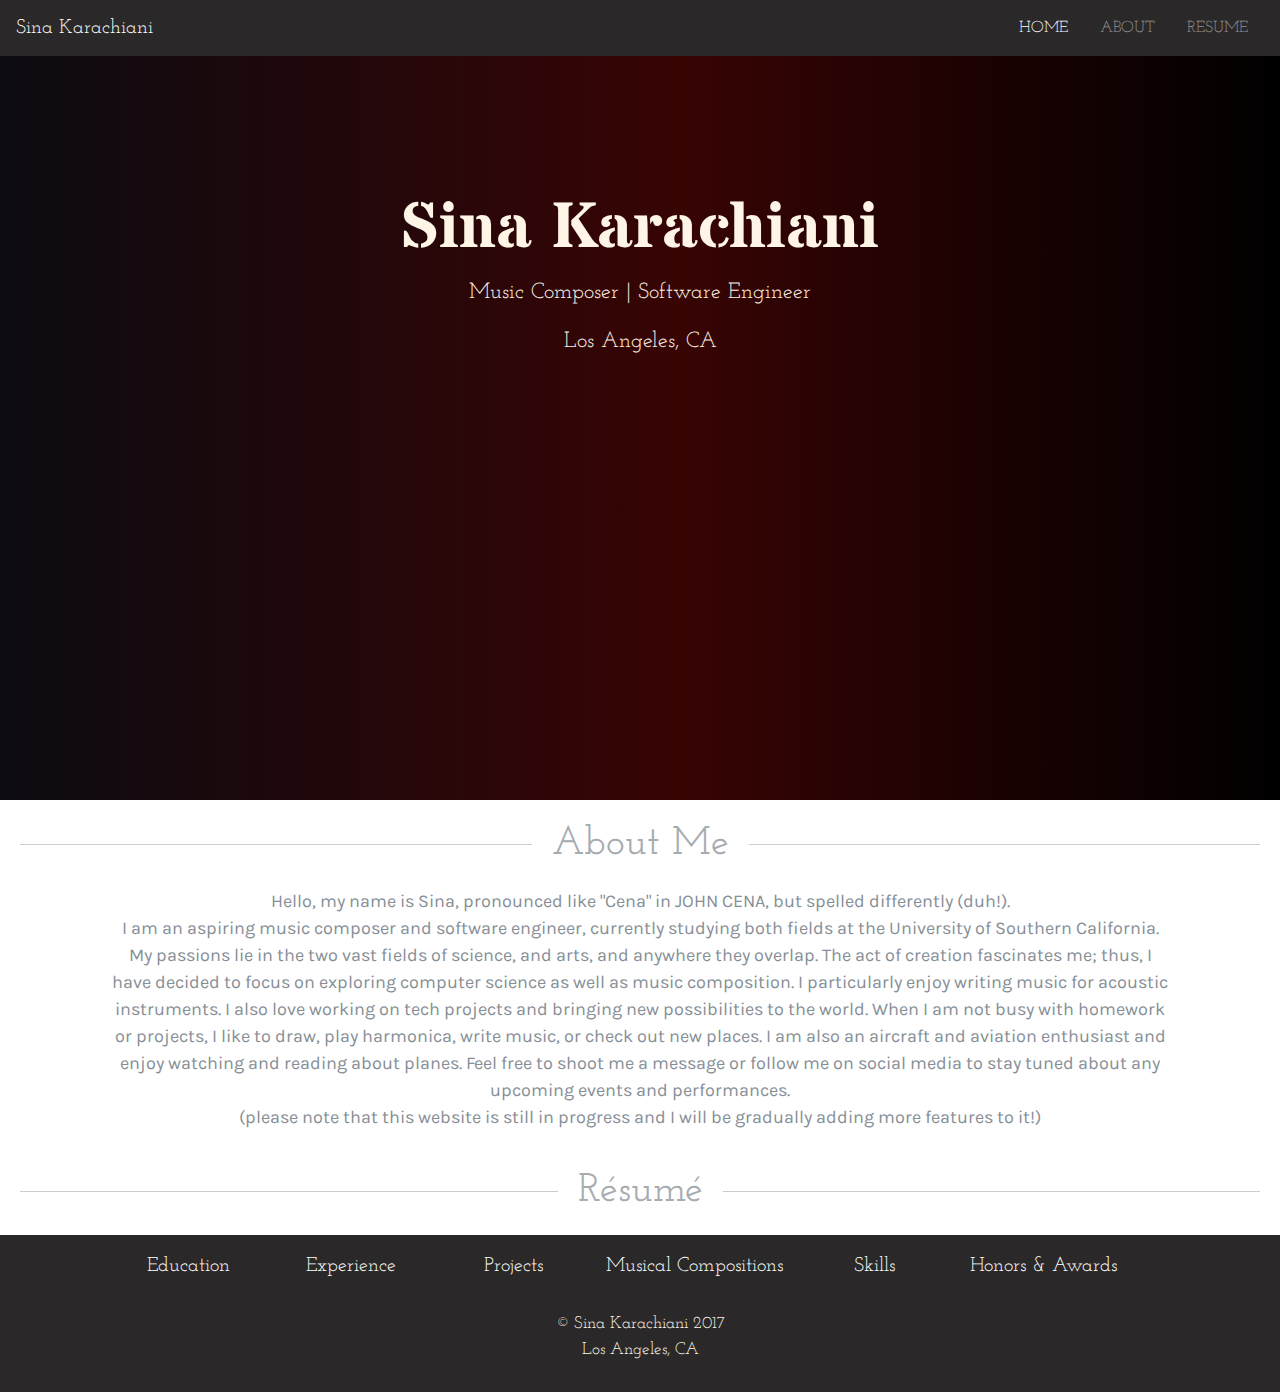
==== commit bd5f59d9: "spelling fiexed" ====
--- a/index.html
+++ b/index.html
@@ -44,7 +44,7 @@
         <div class="hero-image" id="home">
                 <div class="hero-text">
                     <h1 id="main-title" class="no-wrap">Sina Karachiani</h1>
-                    <p class="cover-info">Composer <span class="">|</span> <span class="no-wrap">Software Engineer</span></p>
+                    <p class="cover-info">Music Composer <span class="">|</span> <span class="no-wrap">Software Engineer</span></p>
                     <p class="cover-info">Los Angeles, CA</p>
                     <!-- links to other websites -->
                     <p>
@@ -72,7 +72,7 @@
                     <div class="row justify-content-center text-center">
                         <div class="col-12">
                             <p class="px-4 text-muted">
-                                Hello, my name is Sina, pronounced like "Cena" in JOHN CENA, but spelled differently (duh!). <br> I am an aspiring composer and software engineer, currently studying both fields at the University of Southern California. 
+                                Hello, my name is Sina, pronounced like "Cena" in JOHN CENA, but spelled differently (duh!). <br> I am an aspiring music composer and software engineer, currently studying both fields at the University of Southern California. 
                                 My passions lie in the two vast fields of science, and arts, and anywhere they overlap. The act of creation fascinates me; thus, I have decided to focus on exploring computer science as well as music composition.
                                 I particularly enjoy writing music for acoustic instruments. I also love working on tech projects and bringing new possibilities to the world.                         
                                 When I am not busy with homework or projects, I like to draw, play harmonica, write music, or check out new places. I am also an aircraft and aviation enthusiast 
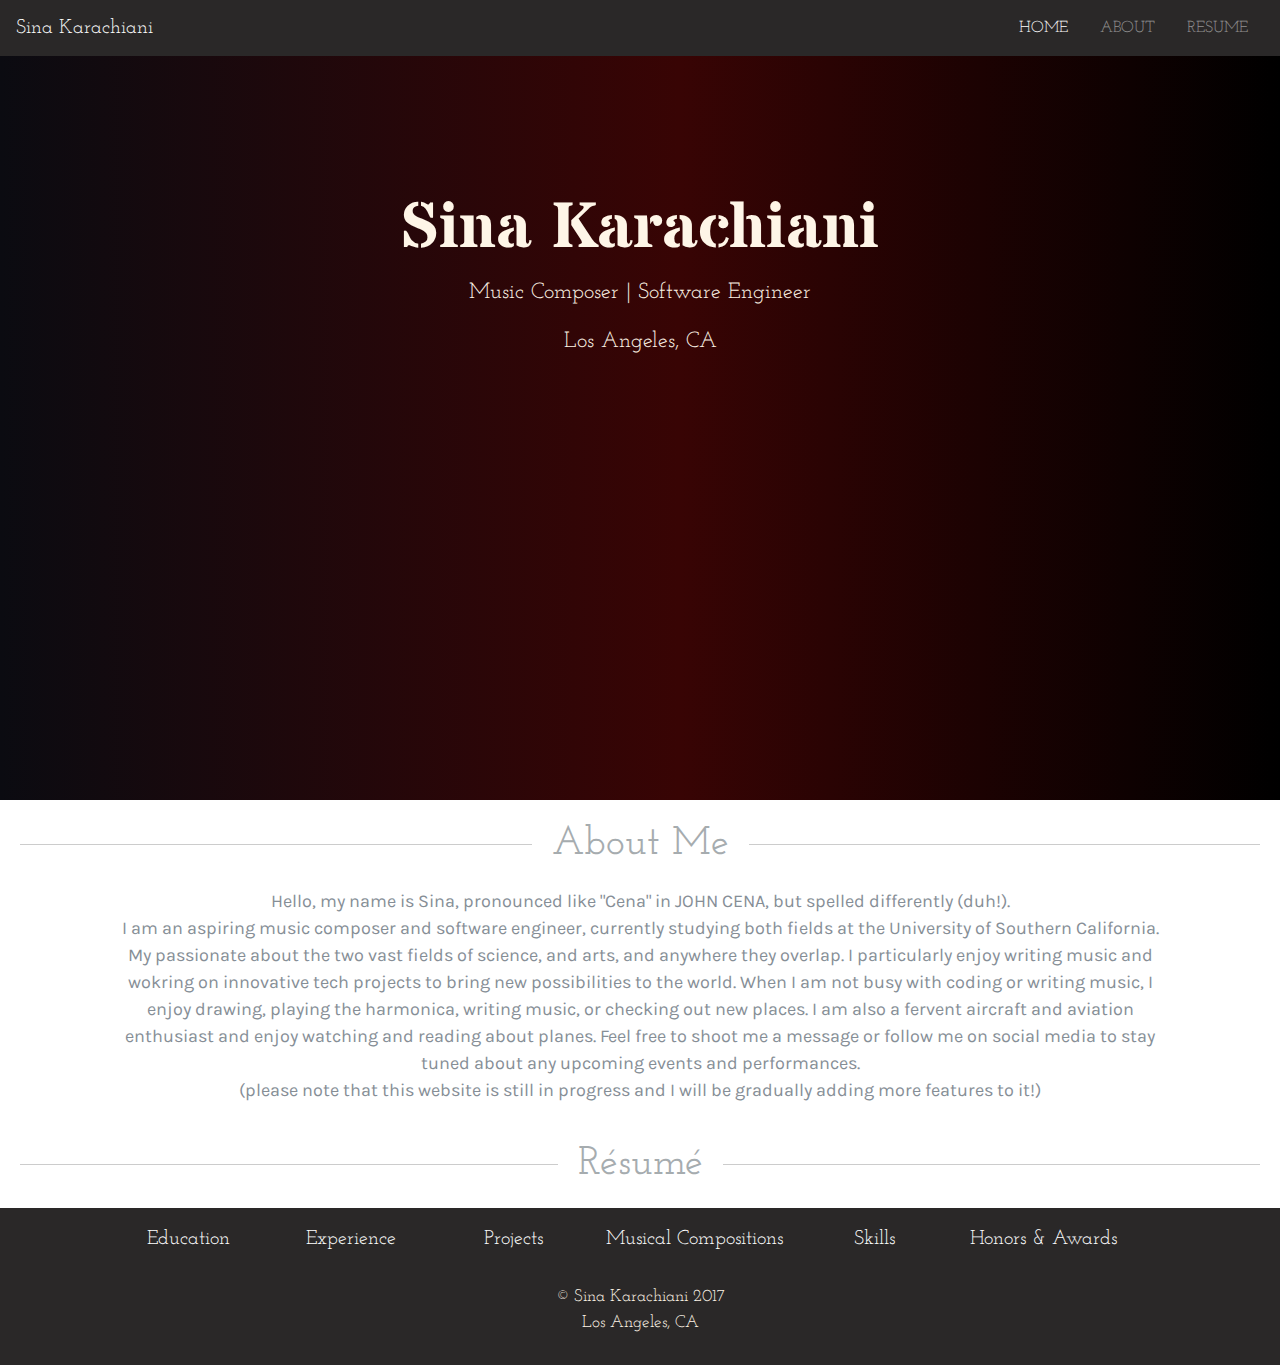
==== commit bacd78de: "added new pieces and updated bio" ====
--- a/index.html
+++ b/index.html
@@ -73,9 +73,9 @@
                         <div class="col-12">
                             <p class="px-4 text-muted">
                                 Hello, my name is Sina, pronounced like "Cena" in JOHN CENA, but spelled differently (duh!). <br> I am an aspiring music composer and software engineer, currently studying both fields at the University of Southern California. 
-                                My passions lie in the two vast fields of science, and arts, and anywhere they overlap. The act of creation fascinates me; thus, I have decided to focus on exploring computer science as well as music composition.
-                                I particularly enjoy writing music for acoustic instruments. I also love working on tech projects and bringing new possibilities to the world.                         
-                                When I am not busy with homework or projects, I like to draw, play harmonica, write music, or check out new places. I am also an aircraft and aviation enthusiast 
+                                My passionate about the two vast fields of science, and arts, and anywhere they overlap.
+                                I particularly enjoy writing music and wokring on innovative tech projects to bring new possibilities to the world.                         
+                                When I am not busy with coding or writing music, I enjoy drawing, playing the harmonica, writing music, or checking out new places. I am also a fervent aircraft and aviation enthusiast 
                                 and enjoy watching and reading about planes.                                                                                            
                                 Feel free to shoot me a message or follow me on social media to stay tuned about any upcoming events and performances.
                                 <br>(please note that this website is still in progress and I will be gradually adding more features to it!)
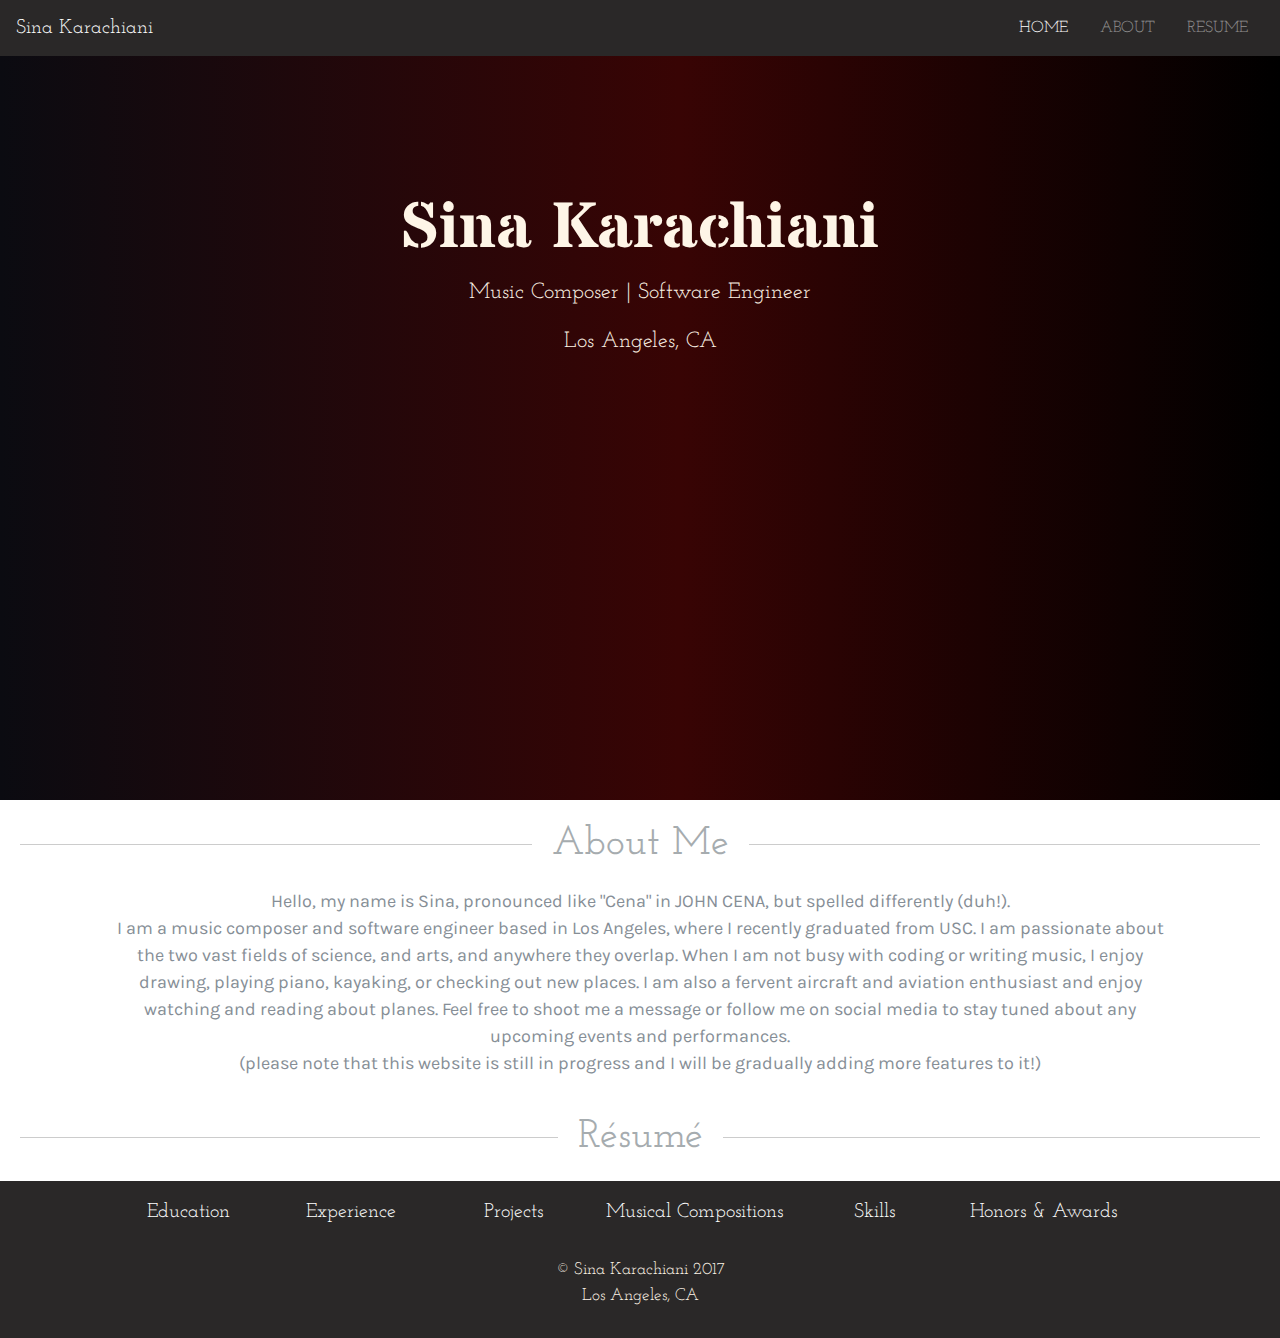
==== commit 483dfd7d: "2020 content update" ====
--- a/index.html
+++ b/index.html
@@ -52,13 +52,13 @@
                             <a href="https://github.com/karachia" target="_blank">
                                 <i class="fa fa-github" aria-hidden="true"></i>
                             </a>
-                            <a href="https://www.linkedin.com/in/sina-karachiani-5b9b8593/" target="_blank">
+                            <a href="https://www.linkedin.com/in/sina-karachiani-5b9b8593/" rel="me" target="_blank">
                                 <i class="fa fa-linkedin-square" aria-hidden="true"></i>
                             </a>
-                            <a href="https://soundcloud.com/sinakarachiani" target="_blank">
+                            <a href="https://soundcloud.com/sinakarachiani" rel="me" target="_blank">
                                 <i class="fa fa-soundcloud" aria-hidden="true"></i>
                             </a>
-                            <a href="https://www.instagram.com/sina_karachiani/" target="_blank">
+                            <a href="https://www.instagram.com/skarachiani/" rel="me" target="_blank">
                                 <i class="fa fa-instagram" aria-hidden="true"></i>
                             </a>
                         </div>
@@ -72,10 +72,9 @@
                     <div class="row justify-content-center text-center">
                         <div class="col-12">
                             <p class="px-4 text-muted">
-                                Hello, my name is Sina, pronounced like "Cena" in JOHN CENA, but spelled differently (duh!). <br> I am an aspiring music composer and software engineer, currently studying both fields at the University of Southern California. 
-                                My passionate about the two vast fields of science, and arts, and anywhere they overlap.
-                                I particularly enjoy writing music and wokring on innovative tech projects to bring new possibilities to the world.                         
-                                When I am not busy with coding or writing music, I enjoy drawing, playing the harmonica, writing music, or checking out new places. I am also a fervent aircraft and aviation enthusiast 
+                                Hello, my name is Sina, pronounced like "Cena" in JOHN CENA, but spelled differently (duh!). <br> I am a music composer and software engineer based in Los Angeles, where I recently graduated from USC.
+                                I am passionate about the two vast fields of science, and arts, and anywhere they overlap.                       
+                                When I am not busy with coding or writing music, I enjoy drawing, playing piano, kayaking, or checking out new places. I am also a fervent aircraft and aviation enthusiast 
                                 and enjoy watching and reading about planes.                                                                                            
                                 Feel free to shoot me a message or follow me on social media to stay tuned about any upcoming events and performances.
                                 <br>(please note that this website is still in progress and I will be gradually adding more features to it!)
@@ -322,4 +321,4 @@
         </footer>
     </body>
 
-</html>+</html>
